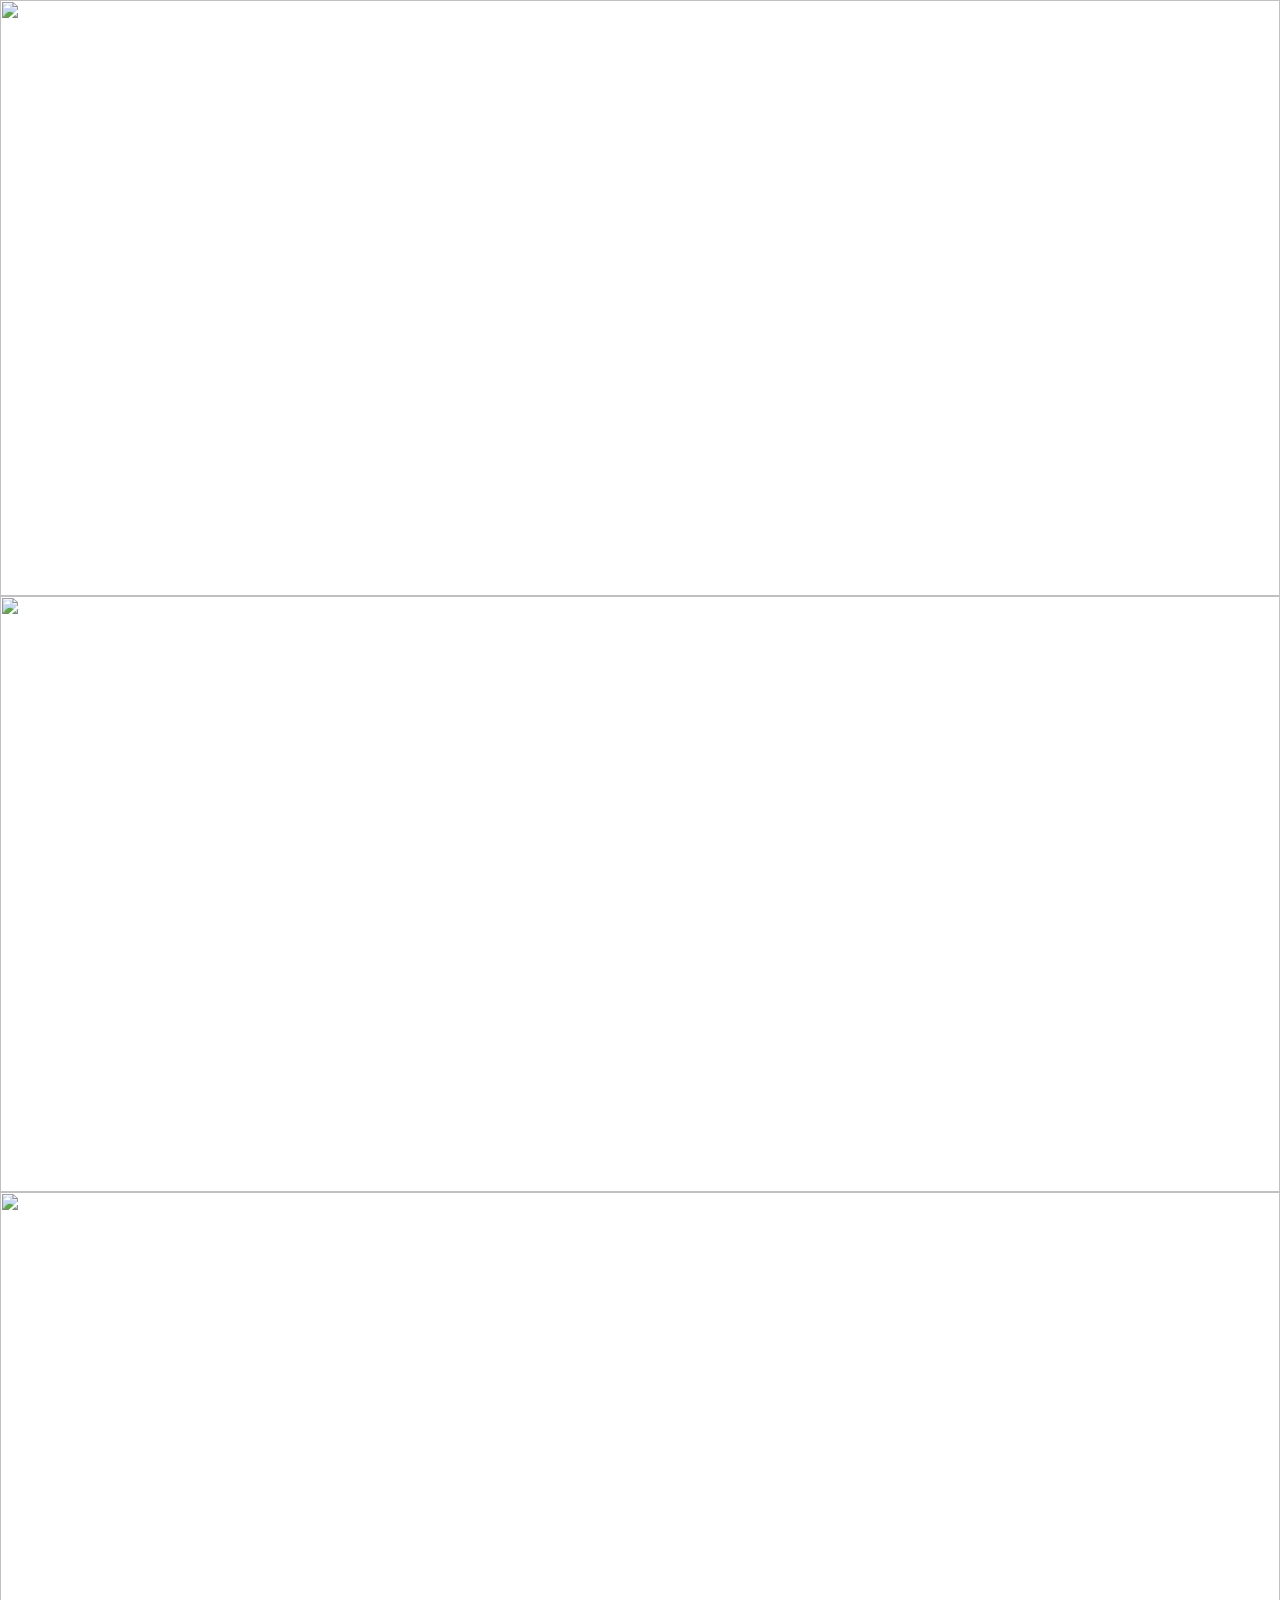
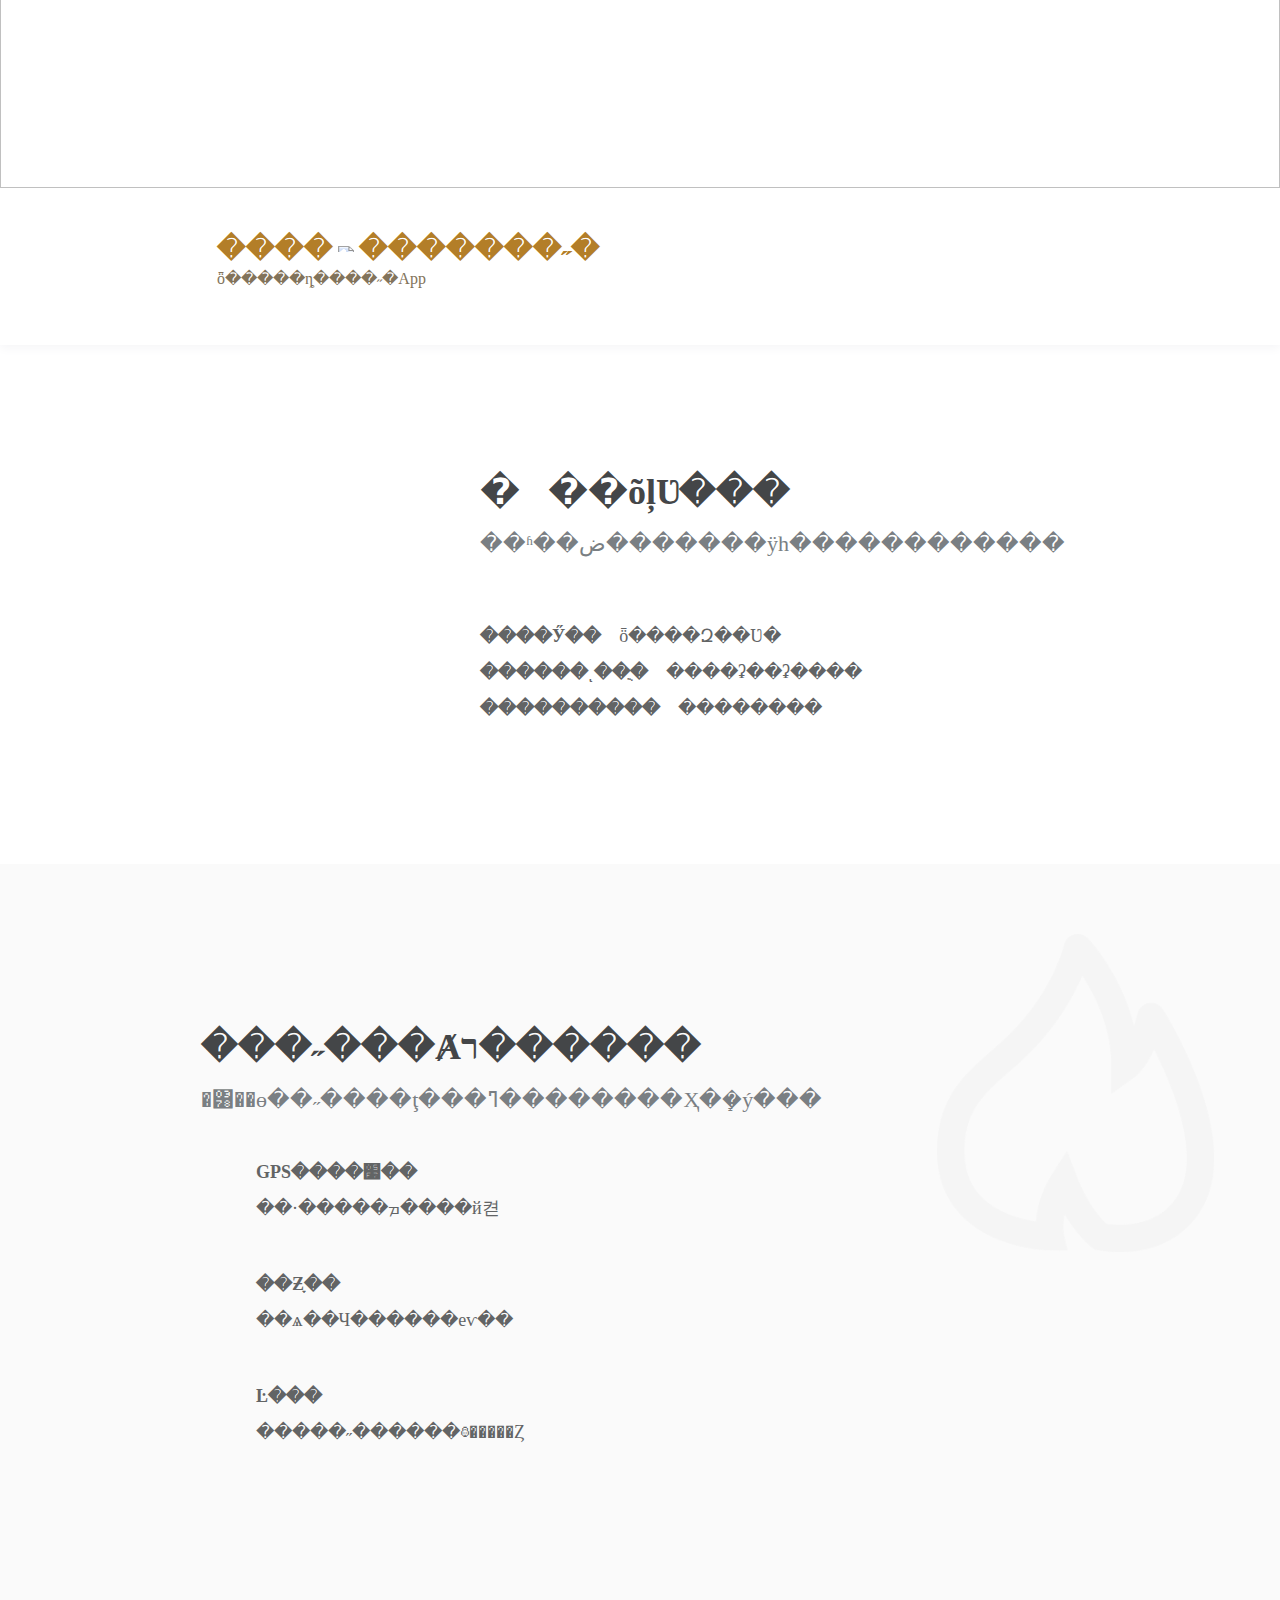
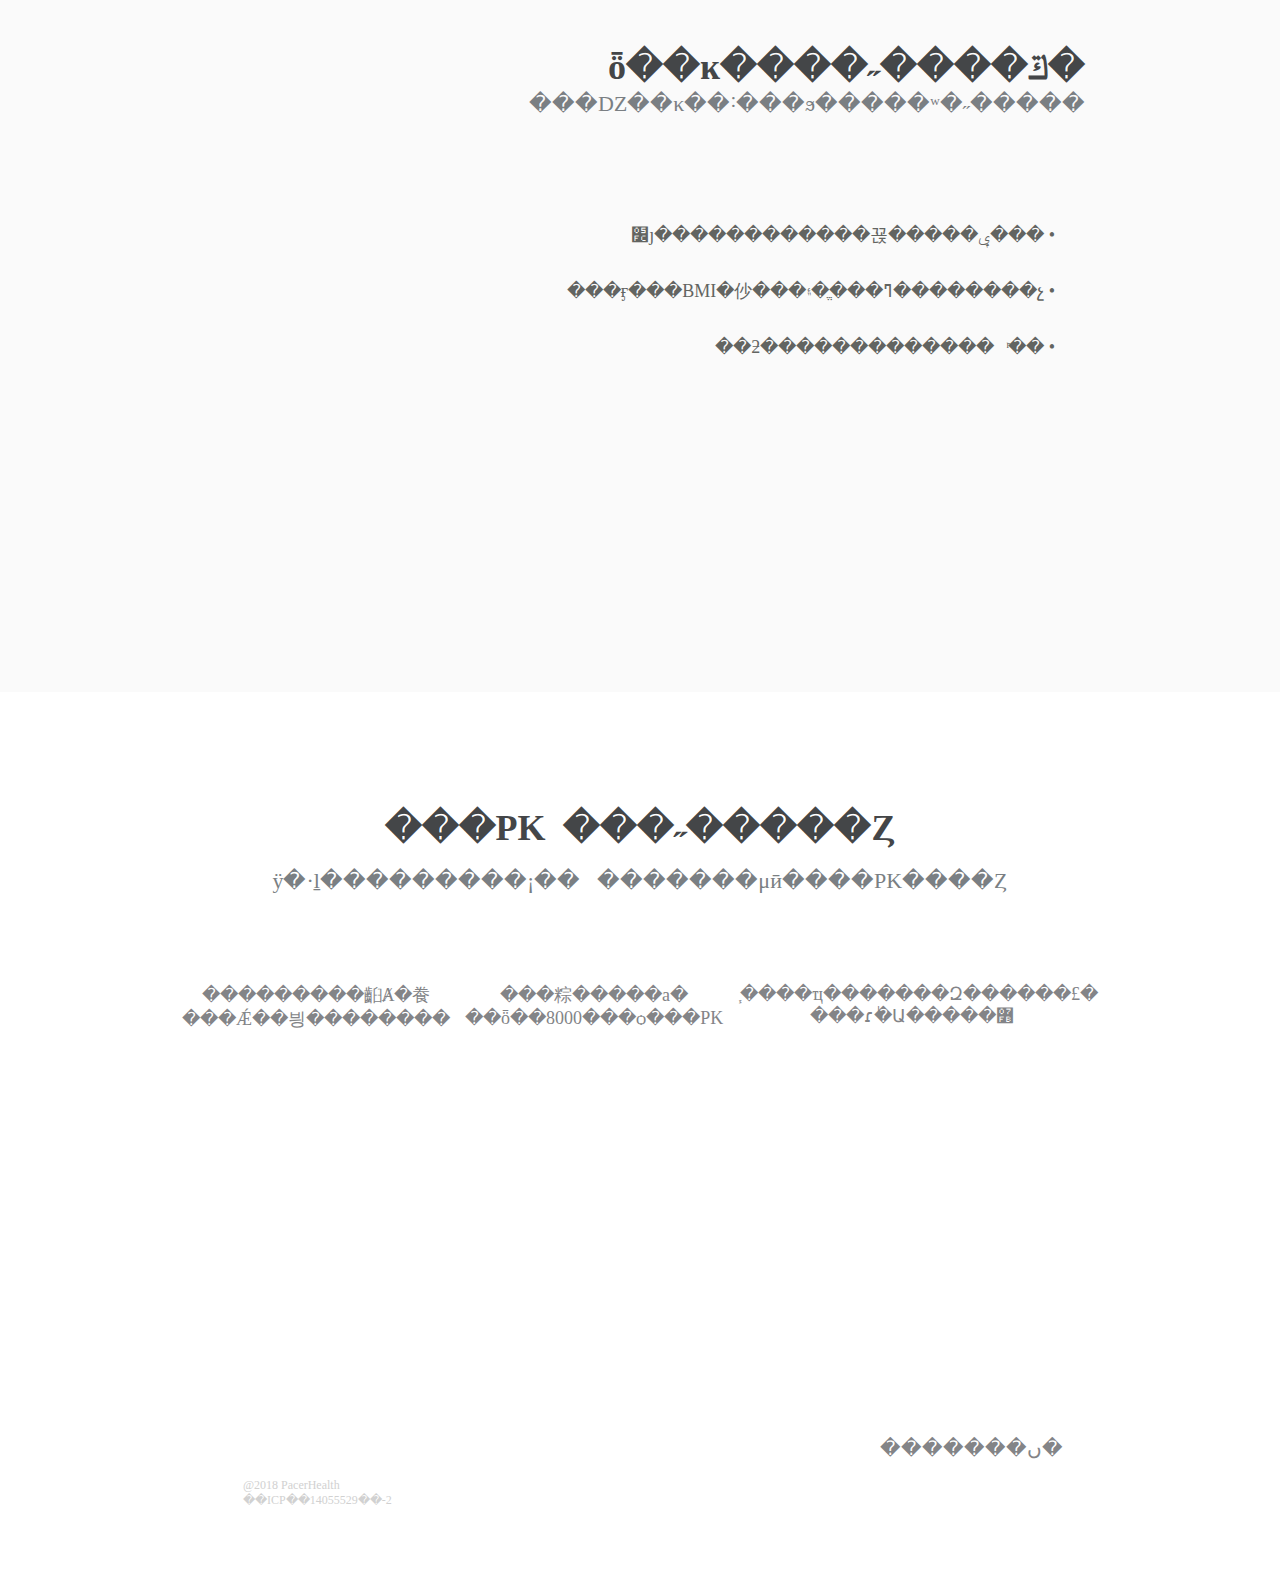
==== index.html @ 1f394ab5 "Add files via upload" ====
<!doctype html>
<html lang="en">

<head>
	<meta name="baidu-site-verification" content="jDyB5yWj0P" />
	<meta charset="UTF-8">
	<meta name="viewport" content="width=device-width, user-scalable=no, initial-scale=1.0, maximum-scale=1.0, minimum-scale=1.0">
	<meta http-equiv="X-UA-Compatible" content="ie=edge">
	<title>�������� | �������˶�</title>
	<meta name="description" content="������һ���ԼƲ�Ϊ���ĵ��˶�������App���ṩ��׼�Ʋ���GPS�˶���¼��������Ƶָ�����������ݷ����ȹ��ܣ�ͬʱΪ��ҵ���û��ṩԱ�����Ͻ��߷�����" />
  <meta name="keywords" content="����,�Ʋ���,����,����,����,iPhone,��׿,����,�˶�,��·,�ܲ�,����,��Ѫѹ,����,����,���Բ�,5����,����,��˾�Ž�,�Ŷӽ���,���߻,Ա���,ͽ����չ,���Ͻ���" />
	<link rel="stylesheet" href="//cdn1.dongdong17.com/source/swiper-4.0.2.min.css">
	<style>
		* {
			margin: 0;
			padding: 0;
			object-fit: cover;
		}

		body {
			min-width: 950px;
			font-family: PingFangSC-Regular;
		}

		a {
			text-decoration: none;
		}

		.nav1 {
			width: 100%;
			height: 100%;
			position: relative;
		}

		.im img {
			position: absolute;
			right: 15px;
			top: 3px;
			display: none;
			height: 37px;
		}

		.ie {
			position: absolute;
			padding-left: 36px;
		}

		.header {
			position: absolute;
			left: 0;
			right: 0;
			top: 30px;
			max-width: 950px;
			margin: 0 auto;
			display: flex;
			flex-direction: column;
			justify-content: space-between;
			z-index: 1000;
		}

		.daohang {
			display: flex;
			display: -webkit-box;
			display: -moz-box;
			display: -webkit-flex;
			display: -ms-flexbox;
			justify-content: flex-end;
		}

		.head {
			text-decoration: none;
			font-size: 18px;
			letter-spacing: 0;
			padding-top: 11px;
			padding-bottom: 9px;
		}

		.menu {
			background: #00000099;
		}

		.extend {
			position: fixed;
			z-index: 1001;
			font-size: 18px;
			letter-spacing: 0;
			text-align: center;
			display: none;
			bottom: 0;
			left: 0;
			right: 0;
			top: 0;
			height: 20000px;
			background-color: rgba(0, 0, 0, .5);

		}

		.extend a {
			color: #607b9a;
			margin-left: 0;
			display: block;
			padding: 0;
			font-size: 24px;
			margin-top: 30px;
		}

		.dan {
			/*position: absolute;*/
			height: 360px;
			background: #ffffff;
		}

		.head a {
			color: white;
			text-decoration: none
		}

		.head a:hover {
			cursor: pointer;
			color: whitesmoke;
			text-decoration: none
		}

		.extend p:hover {
			cursor: pointer;
			text-decoration: none
		}

		.extend a:hover {
			cursor: pointer;
			text-decoration: none;
			color: #000000;
		}

		.biaoyu {
			position: absolute;
			left: 50%;
			margin-left: -260px;
			top: 50%;
			margin-top: -95px;
			z-index: 1000;
		}

		.lingxian {
			position: absolute;
			z-index: 1000;
			left: 50%;
			margin-left: -80px;
			top: 376px;
			display: none;
		}

		.lingxian p {
			font-size: 16px;
			color: #ffffff;
		}

		.biaoyu img {
			height: 190px;
		}

		.huoli {
			position: absolute;
			z-index: 1000;
			top: 50%;
			margin-left: -206px;
			margin-top: -35px;
			left: 50%;
			display: none;
		}

		.swiper-container {

			width: 100%;
			height: 100%;
		}

		.swiper-wrapper img {

			width: 100%;
			height: 596px;
			;
		}

		.hh .swiper-slide {
			text-align: center;
			font-size: 18px;
			background: #fff no-repeat;
			display: -webkit-box;
			display: -ms-flexbox;
			display: -webkit-flex;
			display: flex;
			-webkit-box-pack: center;
			-ms-flex-pack: center;
			-webkit-justify-content: center;
			justify-content: center;
			-webkit-box-align: center;
			-ms-flex-align: center;
			-webkit-align-items: center;
			align-items: center;
		}

		.hh .mob {
			height: 440px;
			display: none;
		}




		.nav2 {
			display: flex;
			display: -webkit-box;
			display: -moz-box;
			display: -webkit-flex;
			display: -ms-flexbox;
			justify-content: space-between;
			max-width: 950px;
			margin: 0 auto;
			padding-top: 41px;
		}

		.mm {
			padding-left: 36px;
			padding-bottom: 56px;
		}

		.down {
			margin: 0 auto;
			display: none;
		}




		.nav3 {
			display: flex;
			justify-content: space-between;
			max-width: 950px;
			margin: 0 auto;
		}

		.ic {
			height: 504px;
			/*width: 379px;*/
			margin-bottom: -60px;
			padding-left: 32px;
			margin-top: 75px;
		}

		.rgt {
			padding-right: 50px;
			padding-top: 10px;
		}

		.rgt img {
			display: none;
		}

		.rgt h1 {
			font-size: 36px;
			padding-top: 114px;
			color: #444648;
			letter-spacing: 0;
			line-height: 47px;
			/*font-weight: bolder;*/
			margin-bottom: 15px;
		}

		.rgt h2 {
			margin-top: 5px;
			font-size: 22px;
			color: #7A7F83;
			letter-spacing: 0;
			margin-bottom: 61px;
			font-weight: 300;
		}

		.rgt p {
			font-size: 18px;
			color: #626465;
			letter-spacing: 0;
			line-height: 36px;
		}

		.rgt strong {
			font-size: 18px;
			color: #626465;
			letter-spacing: 0;
			line-height: 36px;
		}

		.rgt-z {
			display: flex;
			display: -webkit-box;
			display: -moz-box;
			display: -webkit-flex;
			display: -ms-flexbox;
			justify-content: flex-start;
		}

		.nav3-xiao {
			display: none;
		}

		.nav3-xiao h1 {
			padding-top: 40px;
			font-size: 26px;
			color: #444648;
			letter-spacing: 0;
			line-height: 54px;
			margin-bottom: 0;
		}

		.nav3-xiao p {
			font-size: 16px;
			color: #7A7F83;
			letter-spacing: 0;
			margin-bottom: 0;
			padding-bottom: 50px;
		}








		.nav4 {
			background: #FAFAFA;
			padding-bottom: 25px;
			overflow: hidden;
		}

		.zhicheng {
			height: 80px;
			width: 100%;
		}

		.gongneng .shequ {
			margin-left: 36px;
		}

		.gongneng .shequ h1 {
			font-size: 36px;
			color: #444648;
			letter-spacing: 0;
			line-height: 47px;
			margin-top: 80px;
			margin-bottom: 16px;
		}

		.gongneng .shequ p {
			font-size: 22px;
			color: #7A7F83;
			letter-spacing: 0;
			margin-bottom: 41px;
			font-weight: 300;
		}

		.gongneng {
			max-width: 950px;
			margin: 0 auto;

		}

		.huo {
			position: absolute;
			top: -90px;
			right: -100px;
		}

		.tt .swiper-container {
			width: 500px;
			height: 500px;
			margin-left: auto;
			margin-right: auto;
			padding-left: 50px;
			padding-top: 30px;
		}

		.tt img {
			height: 490px;
		}

		.zhanshi {
			display: flex;
			display: -webkit-box;
			display: -moz-box;
			display: -webkit-flex;
			display: -ms-flexbox;
			justify-content: space-between;
		}

		.yidong .renqun h1 {
			font-size: 26px;
			color: #444648;
			letter-spacing: 0;
			line-height: 54px;
			margin-bottom: 0;
			padding-top: 40px;
		}

		.yidong .renqun p {
			font-size: 16px;
			color: #7A7F83;
			letter-spacing: 0;
		}

		.yidong .renqun {
			text-align: center;
		}

		.nav4-s {
			display: flex;
			display: -webkit-box;
			display: -moz-box;
			display: -webkit-flex;
			display: -ms-flexbox;
			justify-content: space-between;
			margin-bottom: 60px;
			margin-left: 15px;
			margin-right: 15px;
			padding-left: 9px;
			background: #FFFFFF;
			border-radius: 8px;
			height: 106px;
		}

		.nav4-d p {
			font-size: 15px;
			color: #7A7F83;
		}

		.nav4-d {
			padding-left: 5px;
			margin-top: -15px;
		}

		.yidong {
			display: none;
			padding-bottom: 412px;
		}

		.nav3-foot {
			text-align: center;
			margin-bottom: 40px;
			line-height: 36px;
		}

		.foot-z {
			display: flex;
			justify-content: center;
		}

		.foot-z p {
			padding-left: 8px;
			font-size: 16px;
			color: #626465;
		}

		.paibu {
			display: flex;
			margin-left: 71px;
			margin-bottom: 40px;
		}

		.youdian .paibu p {
			/*color: #41464A;*/
			color: #626465;
			letter-spacing: 0;
			line-height: 36px;
			padding-left: 20px;
			margin-bottom: 0;
		}

		.nav4 .quanmian {
			float: right;
			margin-top: 80px;
			padding-right: 30px;
			text-align: right;
		}

		.quanmian h1 {
			font-size: 36px;
			color: #444648;
			letter-spacing: 0;
			line-height: 47px;
			/*font-weight:bolder ;*/
		}

		.quanmian p {
			font-size: 22px;
			color: #7A7F83;
			letter-spacing: 0;
			font-weight: 300;
		}





		.nav5 {
			background: #FAFAFA;
		}

		.nav5-s {
			background: #FAFAFA;
			height: 761px;
			position: relative;
			margin-top: -310px;
		}

		.nav5-f {
			width: 100%;
			/*position: absolute;*/
			margin-top: 200px;

		}

		.shuju {
			display: block;
			text-align: center;
		}

		.shuju h3 {
			font-size: 26px;
			color: #444648;
			letter-spacing: 0;
			line-height: 54px;
			margin-bottom: 0;
		}

		.shuju p {
			font-size: 16px;
			color: #7A7F83;
			letter-spacing: 0;
			padding-bottom: 25px;
		}

		.baiban {
			height: 573px;
			background: #ffffff;
			margin-left: 14px;
			margin-right: 14px;
			box-shadow: 0 2px 13px 0 rgba(131, 153, 180, 0.18);
			border-radius: 8px;
			position: relative;
		}

		.youshi {
			text-align: center;
		}

		.baiban .youshi p {
			max-width: 240px;
			margin: 0 auto;
			padding-bottom: 15px;
			padding-top: 10px;
			font-size: 16px;
			color: #626461;
		}

		.nav5-s {
			display: none;
		}



		.bbg {
			max-width: 950px;
			margin: 0 auto;
			padding-bottom: 70px;
		}

		.bbg_main {
			/*position: relative;*/
		}

		.byl {
			position: absolute;
			left: -380px;
			top: -230px;
		}

		.bbg_main p {
			/*float: right;*/
			font-size: 24px;
			line-height: 40px;
		}

		.zi {
			display: flex;
			display: -webkit-box;
			display: -moz-box;
			display: -webkit-flex;
			display: -ms-flexbox;
			flex-direction: column;
			align-items: flex-end;
		}

		.zi li {
			line-height: 36px;
			color: #626461;
			font-size: 18px;
			padding-right: 60px;
			padding-bottom: 20px;
			text-align: right;
			list-style-type: none;
		}

		.syl {
			position: absolute;
			right: -100px;
			bottom: -530px;
		}

		.sy2 {
			position: absolute;
			right: 50px;
			bottom: -483px;
		}

		.align-left {
			margin-top: -35px;
			position: absolute;
			z-index: 1;
		}

		.slide-in {
			opacity: 0;
			transition: all .5s;
		}

		.align-left.slide-in {
			transform: translateX(-30%) scale(0.95);
			-webkit-transform: translateX(-30%) scale(0.95);
			-moz-transform: translateX(-30%) scale(0.95);
			-ms-transform: translateX(-30%) scale(0.95);
			-o-transform: translateX(-30%) scale(0.95);
		}

		.align-right.slide-in {
			transform: translateX(30%) scale(0.95);
			-webkit-transform: translateX(30%) scale(0.95);
			-moz-transform: translateX(30%) scale(0.95);
			-ms-transform: translateX(30%) scale(0.95);
			-o-transform: translateX(30%) scale(0.95);
		}

		.slide-in.active {
			opacity: 1;
			transform: translateX(0%) scale(1);
			-webkit-transform: translateX(0%) scale(1);
			-moz-transform: translateX(0%) scale(1);
			-ms-transform: translateX(0%) scale(1);
			-o-transform: translateX(0%) scale(1);
		}

		.dabang {
			max-width: 950px;
			margin: 0 auto;
		}

		.dabang .biaoti {
			text-align: center;
		}

		.biaoti h1 {
			font-size: 36px;
			color: #444648;
			letter-spacing: 0;
			line-height: 80px;
			margin-top: -24px;
			margin-bottom: -24px;
			padding-top: 120px;
			padding-bottom: 8px;
		}

		.biaoti p {
			font-size: 22px;
			color: #7A7F83;
			;
			letter-spacing: 0;
			margin-top: 16px;
			padding-bottom: 46px;
			font-weight: 300;
		}

		.dabang .xiangmu {
			display: flex;
			display: -webkit-box;
			display: -moz-box;
			display: -webkit-flex;
			display: -ms-flexbox;
			justify-content: space-between;
		}

		.xiangmu p {
			text-align: center;
			padding-bottom: 103px;
			font-size: 18px;
			letter-spacing: 0;
			color: #838487;
			padding-top: 25px;
		}

		.move {
			text-align: center;
		}

		.move h1 {
			font-size: 26px;
			color: #444648;
			letter-spacing: 0;
			line-height: 54px;
			margin-bottom: -16px;
			padding-top: 155px;
		}

		.move p {
			font-size: 16px;
			color: #7A7F83;
			letter-spacing: 0;
			padding-top: 15px;
		}

		.move-xg {
			text-align: center;
		}

		.move-xg p {
			margin-top: -16px;
			margin-bottom: 20px;
			font-size: 15px;
			color: #7A7F83;
			letter-spacing: 0;
			padding-top: 15px;
		}

		.dabang-mv {
			display: none;
		}





		.nav6 {
			background-image: url('//cdn1.dongdong17.com/home/181031/assets/foot3.png');
			background-size: 100% 100%;
		}

		.footer1 {
			max-width: 950px;
			margin: 0 auto;
			padding-top: 40px;
		}

		.footer1 h1 {
			/*font-family: PingFangSC-Medium;*/
			font-size: 48px;
			color: #ffffff;
			letter-spacing: 0;
			margin-bottom: 35px;
			padding-left: 75px;
			margin-top: 25px;
		}

		.footer2 p {
			font-size: 20px;
			color: #ffffff;
			line-height: 28px;
			padding-right: 75px;
			padding-top: 2px;
			margin-bottom: 0;
		}

		.footer2 {
			padding-top: 12px;
		}

		.ft p {
			padding-top: 16px;
			padding-left: 9px;
			font-size: 12px;
			color: #D1D1D1;

		}

		.cp {
			display: none;
		}

		.footer2 {
			flex-direction: column;
			display: flex;
			justify-content: flex-end;
			padding-top: 10px;
		}

		.footer3 {
			max-width: 950px;
			margin: 0 auto;
			display: flex;
			justify-content: flex-end;
			padding-right: 70px;
		}

		.footer3 p {
			font-size: 20px;
			line-height: 28px;
			color: #838487;
			margin-bottom: 0;
		}

		.footer4 {
			max-width: 960px;
			margin: 0 auto;
			display: flex;
			padding-bottom: 40px;
			display: -webkit-box;
			display: -moz-box;
			display: -webkit-flex;
			display: -ms-flexbox;
			justify-content: space-between;
		}

		.footer-s h1 {
			font-size: 30px;
			color: #ffffff;
			letter-spacing: 1px;
			line-height: 80px;
			text-align: center;
			font-weight: bold;
			padding-top: 52px;
		}

		.ss {
			text-align: center;
		}

		.footer-s p {
			text-align: center;
			font-size: 14px;
			color: #ffffff;
			font-weight: bold;
			/*padding-top: 116px;*/
			/*padding-bottom: 17px;*/
		}

		.lianluo {
			display: flex;
			display: -webkit-box;
			display: -moz-box;
			display: -webkit-flex;
			display: -ms-flexbox;
			justify-content: center;
			padding-bottom: 42.37px;
		}

		.footer-s {
			display: none;
		}

		@media only screen and (max-width: 1000px) {
			.header {
				padding-right: 36px;
			}

			body {
				min-width: 950px;
			}

			.ie {
				position: absolute;
				top: 0;
				left: 10px;
			}



		}

		@media only screen and (max-width: 750px) {
			body {
				min-width: initial;
			}

			.im img {
				display: block;
			}

			.head {
				display: none;
			}

			.huoli {
				display: block;
			}

			.lingxian {
				display: block;
			}

			.daohang {
				display: flex;
				display: -webkit-box;
				display: -moz-box;
				display: -webkit-flex;
				display: -ms-flexbox;
				flex-direction: column;
			}

			.ie {
				padding-left: 10px;
			}

			.nav2 {
				padding-top: 28px;
				padding-bottom: 28px;
			}

			.nav2 .mm {
				display: none;
			}

			.nn {
				display: none;
			}

			.nav2 .down {
				display: block;
			}

			.ic {
				display: none;
			}

			.nav3-xiao {
				display: block;
			}

			.nav3 .nav3-xiao img {
				display: block;
				margin-bottom: -35px;
			}

			.nav3-s {
				margin: 0 auto;
			}

			.nav3-xiao {
				display: flex;
				display: -webkit-box;
				display: -moz-box;
				display: -webkit-flex;
				display: -ms-flexbox;
				flex-direction: column;
				align-items: center;
				justify-content: center;
				width: 100%;
			}

			.rgt {
				display: none;
			}


			.cp {
				display: block;
			}

			.biaoyu {
				display: none;
			}

			.bbg {
				display: none;
			}

			.nav5-s {
				display: block;
			}

			.gongneng {
				display: none;
			}

			.nav4 {
				max-width: 750px;
				margin-bottom: -240px;
			}

			.huo {
				display: none;
			}

			.yidong {
				display: block;
			}

			.nav4 .quanmian {
				display: none;
			}

			.dabang .biaoti {
				display: none;
			}

			.dabang .xiangmu {
				display: none;
			}

			.dabang-mv {
				display: block;
			}

			.footer1 {
				display: none;
			}

			.footer4 {
				display: none;
			}

			.footer3 {
				display: none;
			}

			.footer-s {
				display: block;
			}

			.nav6 {
				background-image: url('//cdn1.dongdong17.com/home/181031/assets/foot-bg.png');
				background-size: 100% 100%;
			}

			.hh .mob {
				display: block;
			}

			.swiper-container {
				height: 440px;
			}

			.hh .none {
				display: none;
			}

		}
	</style>


</head>

<div class="nav1">
	<div class="header">
		<div class="ie">
			<img src="//cdn1.dongdong17.com/home/181031/assets/dong.png" style="height: 44px;" alt="">
		</div>
		<div class="daohang" style="padding-right: 36px">
			<div class="head" style=" padding-left: 60px;"><a href="http://www.dongdong.ba/about.html">������Ѷ</a></div>
			<div class="head" style=" padding-left: 60px;"><a href="http://www.mandian.com/outdoors#/">�ủ��</a></div>
			<div class="head" style=" padding-left: 60px; padding-right: 32px"><a href="http://www.dongdong51.com/teams">��ҵ��</a></div>
			<div class="im">
				<img src="//cdn1.dongdong17.com/home/181031/assets/log.png" alt="">
			</div>
		</div>
	</div>
	<div class="menu">
		<div class="extend">
			<div class="dan">
				<div style="position: absolute; top: 38px; right:25px"><img src="[data-uri]"
					 alt="" style="height:17px"></div>
				<div style="padding-top: 70px"><a href="information.html">������Ѷ</a></div>
				<div><a href="http://www.mandian.com/outdoors#/">�ủ��</a></div>
				<div><a href="http://www.dongdong51.com/teams">��ҵ��</a></div>
				<!--<div><a href="">����</a></div>-->
				<!--<div><a href="">��¼</a></div>-->
			</div>
		</div>
	</div>

	<div class="biaoyu">
		<img src="//cdn1.dongdong17.com/home/181031/assets/d0.png" alt="">
	</div>
	<div class="huoli">
		<img style="height: 129px;" src="//cdn1.dongdong17.com/home/181031/assets/d0.png" alt="">
	</div>
	<div class="lingxian">
		<p>ȫ�����ȵ����˶�APP</p>
	</div>
	<div class="hh">
		<div class="swiper-container">
			<div class="swiper-wrapper">
				<div class="swiper-slide">
					<img class="none" src="//cdn1.dongdong17.com/home/181031/assets/zh.jpg">
					<img class="mob" src="//cdn1.dongdong17.com/home/181031/assets/head-1.png">
				</div>
				<div class="swiper-slide">
					<img class="none" src="//cdn1.dongdong17.com/home/181031/assets/s2.JPG">
					<img class="mob" src="//cdn1.dongdong17.com/home/181031/assets/head-4.png">
				</div>
				<div class="swiper-slide">
					<img class="none" src="//cdn1.dongdong17.com/home/181031/assets/s3.JPG">
					<img class="mob" src="//cdn1.dongdong17.com/home/181031/assets/a1.JPG">
				</div>
			</div>
		</div>
	</div>
</div>



<div style="box-shadow: 0 3px 10px 0 #F5F5F7">
	<div class="nav2">
		<div class="mm">
			<div style="display: flex">
				<div>
					<img src="//cdn1.dongdong17.com/home/181031/assets/dd.png" alt="" style="height: 60px; padding-right: 16px;">
				</div>
				<div style="height: 60px">
					<p style="margin-top: 0; margin-bottom:0; font-size: 28px; color: #B37E28;line-height: 40px;font-weight: bold; display: flex; align-items: center;">����<img
						 src="//cdn1.dongdong17.com/home/181031/assets/dian.png" style="height: 6px; padding: 0 5px;" />�������˶�</p>
					<p style="font-size: 16px;color: #82735A">ȫ�����ȵ����˶�App</p>
				</div>
			</div>
		</div>
		<div class="nn">
			<a href="https://android.myapp.com/myapp/detail.htm?apkName=com.mandian.android.dongdong&ADTAG=mobile">
				<img src="//cdn1.dongdong17.com/home/181031/assets/get_on_android.png" alt="" style="height: 60px; padding-right: 16px;">
			</a>
			<a href="https://itunes.apple.com/cn/app/%E5%8A%A8%E5%8A%A8-%E8%BF%90%E5%8A%A8%E8%AE%A1%E6%AD%A5%E5%99%A8%E5%92%8C%E8%B7%91%E6%AD%A5%E5%81%A5%E8%BA%AB%E5%87%8F%E8%82%A5%E6%95%99%E7%BB%83/id525701980?mt=8">
				<img src="//cdn1.dongdong17.com/home/181031/assets/appstore.png" alt="" style="height: 60px; padding-right: 36px;">
			</a>
		</div>
		<div class="down">
			<a href="https://android.myapp.com/myapp/detail.htm?apkName=com.mandian.android.dongdong&ADTAG=mobile">
				<img src="//cdn1.dongdong17.com/home/181031/assets/get_on_android.png" alt="" style="height: 46px;">
			</a>
			<a href="https://itunes.apple.com/cn/app/%E5%8A%A8%E5%8A%A8-%E8%BF%90%E5%8A%A8%E8%AE%A1%E6%AD%A5%E5%99%A8%E5%92%8C%E8%B7%91%E6%AD%A5%E5%81%A5%E8%BA%AB%E5%87%8F%E8%82%A5%E6%95%99%E7%BB%83/id525701980?mt=8">
				<img src="//cdn1.dongdong17.com/home/181031/assets/appstore.png" alt="" style="height: 46px; padding-left: 11px;">
			</a>
		</div>
	</div>
</div>



<div class="nav3">
	<img src="//cdn1.dongdong17.com/home/181031/assets/nav3-b.png" alt="" class="ic">
	<div class="rgt">
		<h1>�򵥺��õļƲ���</h1>
		<h2>��ʱ��ض�������ÿһ������������</h2>
		<div class="rgt-z">
			<p style="font-weight: 600">����Ӳ��</p>
			<p style=" padding-left: 18px;">ȫ����Զ��Ʋ�</p>
		</div>
		<div class="rgt-z">
			<p style="font-weight: 600">������ͺ��ֻ� </p>
			<p style=" padding-left: 18px;">����ʡ��ʡ����</p>
		</div>
		<div class="rgt-z">
			<p style="font-weight: 600">���������� </p>
			<p style=" padding-left: 18px;">��������</p>
		</div>
	</div>
	<div class="nav3-xiao">
		<h1>�򵥺��õļƲ���</h1>
		<p style="font-weight: 300">��ʱ��ض�������ÿһ������������</p>
		<img src="//cdn1.dongdong17.com/home/181031/assets/nav3-b.png" alt="" style="height: 310px; margin-bottom: -35px;">
	</div>
</div>



<div class="nav4">
	<div class="zhicheng"></div>
	<div class="gongneng" style="position: relative">
		<div class="shequ">
			<h1>���˶���Ⱥר������</h1>
			<p>�͸��ɵ��˶����ţ���ߣ��������Ҳ�ܻ�ý���</p>
		</div>
		<div class="huo"><img src="[data-uri]"
			 alt="" style="height: 319px"></div>
		<div class="zhanshi">
			<div class="youdian">
				<div class="paibu">
					<img style="height: 44px;" src="//cdn1.dongdong17.com/home/181031/assets/nav4-1.png" alt="">
					<p class="side1" style="font-size: 18px">
						<strong>GPS����׷��</strong>
						<br>��·�����ܡ����й켣
					</p>
				</div>
				<div class="paibu">
					<img style="height: 44px;" src="//cdn1.dongdong17.com/home/181031/assets/nav4-2.png" alt="">
					<p class="side2" style="font-size: 18px">
						<strong>��Ƶָ��</strong>
						<br>��ѧ��Ч������еѵ��
					</p>
				</div>
				<div class="paibu">
					<img style="height: 44px;" src="//cdn1.dongdong17.com/home/181031/assets/nav4-3.png" alt="">
					<p class="side3" style="font-size: 18px">
						<strong>Ŀ���</strong>
						<br>�����˶������߷�����Ȥ
					</p>
				</div>
			</div>
			<div class="tt" style="margin-top: -120px;">
				<div class="swiper-container">
					<div class="swiper-wrapper">
						<div class="swiper-slide" style="background-size: 110%; background-image: url('//cdn1.dongdong17.com/home/181031/assets/nav4-g1.png');"></div>
						<div class="swiper-slide" style="background-size: 100%; background-image: url('//cdn1.dongdong17.com/home/181031/assets/nav4-g2.png');"></div>
						<div class="swiper-slide" style="background-size: 100%; background-image: url('//cdn1.dongdong17.com/home/181031/assets/nav4-g3.png');"></div>
					</div>
					<div class="swiper-pagination swiper-pagination-white"></div>
				</div>
			</div>
		</div>
		<div class="quanmian">
			<h1>ȫ��ĸ����˶����ݿ�</h1>
			<p>���Ǳ��κ��˸���ϧ�����ʷ�˶�����</p>
		</div>
	</div>
	<div class="yidong" style="position: relative">
		<div class="nav3-foot">
			<div class="foot-z">
				<p style="height: 36px; font-weight: 600">����Ӳ��</p>
				<p>ȫ����Զ��Ʋ�</p>
			</div>
			<div class="foot-z">
				<p style="height: 36px; font-weight: 600">������ͺ��ֻ� </p>
				<p>����ʡ��ʡ����</p>
			</div>
			<div class="foot-z">
				<p style="height: 36px; font-weight: 600">���������� </p>
				<p>��������</p>
			</div>
		</div>
		<div class="renqun">
			<h1>���˶���Ⱥר������</h1>
			<p style="padding-bottom: 50px; font-weight: 300; width: 230px;margin: 0 auto">�͸��ɵ��˶����ţ���ߣ��������Ҳ�ܻ�ý���</p>
		</div>
		<div style="position: absolute;z-index: 1;left: 0;right: 0;">
			<div class="nav4-s">
				<div class="nav4-d">
					<img src="//cdn1.dongdong17.com/home/181031/assets/nav4-1.png" alt="" style="height: 36px; margin-bottom: 10px;">
					<p style="font-size: 17px;color: #444648">GPS����׷��</p>
					<p>��·�����ܡ����й켣</p>
				</div>
				<div>
					<img src="//cdn1.dongdong17.com/home/181031/assets/nav4s-1.png" alt="" style="height: 136px; margin-top: -42px;">
				</div>
			</div>
			<div class="nav4-s">
				<div class="nav4-d">
					<img src="//cdn1.dongdong17.com/home/181031/assets/nav4-2.png" alt="" style="height: 36px; margin-bottom: 10px;">
					<p style="font-size: 17px;color: #444648">��Ƶָ��</p>
					<p>��ѧ��Ч������еѵ��</p>
				</div>
				<div>
					<img src="//cdn1.dongdong17.com/home/181031/assets/nav4s-2.png" alt="" style="height: 136px; margin-top: -42px;">
				</div>
			</div>
			<div class="nav4-s">
				<div class="nav4-d">
					<img src="//cdn1.dongdong17.com/home/181031/assets/nav4-3.png" alt="" style="height: 36px; margin-bottom: 10px;">
					<p style="font-size: 17px;color: #444648">Ŀ���</p>
					<p>�����˶������߷�����Ȥ</p>
				</div>
				<div style="padding-top: 10px;">
					<img src="//cdn1.dongdong17.com/home/181031/assets/nav4s-3.png" alt="" style="height: 136px; margin-top: -50px; margin-left: -25px;">
				</div>
			</div>
		</div>

	</div>
</div>




<div class="nav5">
	<div class="bbg">
		<div class="cloud_container" style="position: relative;">
			<div class="byl">
				<img src="//cdn1.dongdong17.com/home/181031/assets/zx.png" alt="" style="height: 650px;">
			</div>
			<div class="syl">
				<img src="//cdn1.dongdong17.com/home/181031/assets/zv.png" alt="" style="height: 294px;">
			</div>
			<div class="sy2">
				<img src="//cdn1.dongdong17.com/home/181031/assets/time.png" alt="" style="height: 12px;">
			</div>
		</div>
		<div class="bbg_main">
			<div>
				<img class="slide-in align-left" src="//cdn1.dongdong17.com/home/181031/assets/dongdong_export.png" alt="" style="height: 531px;">
			</div>
			<div style="height: 480px; background-repeat: no-repeat; background-position: 100%; position: relative; background-size: 90% 100%; background-image: url('//cdn1.dongdong17.com/home/181031/assets/biaoge.png')">
				<div class="zi">
					<ul>
						<li style="padding-top: 75px">׼ȷ������������꾡�����ݷ��� &bull;</li>
						<li>���ӻ���BMI�仯���ߣ���ֱ�۽��������չ &bull;</li>
						<li>��ƻ��������������ͬ�� &bull;</li>
					</ul>
				</div>
			</div>
		</div>
	</div>
	<div class="nav5-s">
		<div class="nav5-f" style="height: 761px; background-size: 100% 100%; background-image: url('//cdn1.dongdong17.com/home/181031/assets/nav5-bg.png')">
			<div class="zhanwei" style="height: 150px;width: 100%;"></div>
			<div class="shuju">
				<h3>ȫ��ĸ����˶����ݿ�</h3>
				<p style="font-weight: 300">���Ǳ��κ��˸���ϧ�����ʷ<br>�˶�����</p>
			</div>
			<div class="baiban">
				<div class="youshi">
					<img src="//cdn1.dongdong17.com/home/181031/assets/yueliang.png" alt="" style="height: 36px; margin-top: 36px;">
					<p>׼ȷ������������꾡�����ݷ���</p>
					<img src="//cdn1.dongdong17.com/home/181031/assets/fenjie.png" alt="" style="height: 1px;">
				</div>
				<div class="youshi">
					<img src="//cdn1.dongdong17.com/home/181031/assets/shan.png" alt="" style="height: 36px; margin-top: 25px;">
					<p>���ӻ���BMI�仯���� ��ֱ�۽��������չ</p>
					<img src="//cdn1.dongdong17.com/home/181031/assets/fenjie.png" alt="" style="height: 1px;">
				</div>
				<div class="youshi">
					<img src="//cdn1.dongdong17.com/home/181031/assets/xin.png" alt="" style="height: 35px; margin-top: 25px;">
					<p>��ƻ��������������ͬ��</p>
				</div>
				<img src="//cdn1.dongdong17.com/home/181031/assets/boxian.png" alt="" style="width: 100%; position: absolute; bottom: 0px;">
			</div>
		</div>
	</div>

</div>




<div class="dabang">
	<div class="biaoti">
		<h1>���PK&ensp;���˶�����Ȥ</h1>
		<p style="font-weight: 300">ÿ�·ḻ���������¡���������μӣ����PK����Ȥ</p>
	</div>
	<div class="xiangmu">
		<div style="padding-left: 17px;">
			<img src="//cdn1.dongdong17.com/home/181031/assets/f1.png" alt="" style="height: 270px;">
			<p>���������齨Ⱥ�飬<br>���Ǽ��븽��������</p>
		</div>
		<div style="padding-left: 8px;">
			<img src="//cdn1.dongdong17.com/home/181031/assets/f2.png" alt="" style="height: 270px;">
			<p>���粽�����а�<br>��ȫ��8000���ѻ���PK</p>
		</div>
		<div style="padding-right: 17px; padding-left: 10px;">
			<img src="//cdn1.dongdong17.com/home/181031/assets/f3.png" alt="" style="height: 270px;">
			<p>֧����ҵ�������Զ������£�<br>���ɾٰ�Ա�����߻</p>
		</div>
	</div>
	<div class="dabang-mv">
		<div class="move">
			<h1>���PK&ensp;���˶�����Ȥ</h1>
			<p style="font-weight: 300; width: 230px; margin: 0 auto">ÿ�·ḻ���������¡���������μӣ����PK����Ȥ</p>
		</div>
		<div class="move-xg">
			<div>
				<img src="//cdn1.dongdong17.com/home/181031/assets/f1.png" alt="" style="height: 270px; padding: 28px 28px;">
				<p>���������齨Ⱥ�飬<br>���Ǽ��븽��������</p>
			</div>
			<div>
				<img src="//cdn1.dongdong17.com/home/181031/assets/f2.png" alt="" style="height: 270px; padding: 19px 32px;">
				<p>���粽�����а�<br>��ȫ��8000���ѻ���PK</p>
			</div>
			<div>
				<img src="//cdn1.dongdong17.com/home/181031/assets/f3.png" alt="" style="height: 270px; padding: 20px 19px;">
				<p>֧����ҵ�������Զ������£�<br>���ɾٰ�Ա�����߻</p>
			</div>
		</div>
	</div>
</div>

<div class="nav6">
	<div class="nav6-son">
		<div class="footer1">
			<h1>��ʱ��� �������˶�</h1>
			<a href="https://android.myapp.com/myapp/detail.htm?apkName=com.mandian.android.dongdong&ADTAG=mobile">
				<img src="//cdn1.dongdong17.com/home/181031/assets/get_on_android.png" alt="" style="padding-left: 75px; height: 48px;">
			</a>
			<a href="https://itunes.apple.com/cn/app/%E5%8A%A8%E5%8A%A8-%E8%BF%90%E5%8A%A8%E8%AE%A1%E6%AD%A5%E5%99%A8%E5%92%8C%E8%B7%91%E6%AD%A5%E5%81%A5%E8%BA%AB%E5%87%8F%E8%82%A5%E6%95%99%E7%BB%83/id525701980?mt=8">
				<img src="//cdn1.dongdong17.com/home/181031/assets/appst.png" alt="" style="padding-left: 12px; height: 48px;">
			</a>
		</div>
		<div class="footer3">
			<p style="padding-top: 126px; padding-right: 5px">�������ں�</p>
			<img src="//cdn1.dongdong17.com/home/181031/assets/erweima.png" alt="" style="height: 150px; padding-left: 12px;">
		</div>

		<div class="footer4">
			<div class="ft" style="display: flex; padding-bottom: 10px">
				<img src="//cdn1.dongdong17.com/home/181031/assets/foot-dong.png" alt="" style="height: 64px; padding-left: 74px;">
				<p>@2018 PacerHealth<br>��ICP��14055529��-2</p>
			</div>
			<div class="footer2">
				<p>���������BD@mypacer.com</p>
				<p>��������sales@dongdong17.com</p>
			</div>
		</div>
		<div class="footer-s">
			<h1>��ʱ��� �������˶�</h1>

			<div class="ss">
				<a href="https://itunes.apple.com/cn/app/%E5%8A%A8%E5%8A%A8-%E8%BF%90%E5%8A%A8%E8%AE%A1%E6%AD%A5%E5%99%A8%E5%92%8C%E8%B7%91%E6%AD%A5%E5%81%A5%E8%BA%AB%E5%87%8F%E8%82%A5%E6%95%99%E7%BB%83/id525701980?mt=8">
					<img src="//cdn1.dongdong17.com/home/181031/assets/appst.png" alt="" style="height: 40px;">
				</a>
				<a href="https://android.myapp.com/myapp/detail.htm?apkName=com.mandian.android.dongdong&ADTAG=mobile">
					<img src="//cdn1.dongdong17.com/home/181031/assets/get_on_android.png" alt="" style="height: 40px; padding-left: 6px;">
				</a>
			</div>

			<div style="text-align: center;padding-top: 70px">
				 <img src="//cdn1.dongdong17.com/home/181031/assets/erweima.png" alt="" style="height: 161px;">
			</div>
			<div>
				<p style="font-size: 17px; padding-top: 35px; font-weight: 400;letter-spacing: 1px">���������BD@mypacer.com</p>
				<p style="font-size: 17px; padding-bottom: 47px; font-weight: 400;letter-spacing: 1px">��������sales@dongdong17.com</p>
			</div>

			<div style="display: flex;justify-content: center;padding-bottom: 66px">
				 <img src="//cdn1.dongdong17.com/home/181031/assets/foot-dong.png" alt="" style="height: 64px;">
				<p style="padding-top: 15px; font-weight: 300; font-size: 12px; text-align:left; color: #D1D1D1">@2018 PacerHealth<br>��ICP��14055529��-2</p>
			</div>


		</div>
	</div>
</div>


<script src="//cdn1.dongdong17.com/source/jquery.min-3.2.1.js"></script>
<script src="//cdn1.dongdong17.com/source/swiper-4.0.2.min.js"></script>
<script>
	$(function () {
		$(".im img").click(function () {
			$(".extend").slideToggle(100)
		});
		$(".extend img").on("click", function () {
			$(".extend").hide()
		});

	});
	//
	var swiper = new Swiper('.hh .swiper-container', {
		centeredSlides: true,
		loop: true,
		autoplay: {
			delay: 2000,
			//            disableOnInteraction: false,
			autoplayDisableOnInteraction: false,
		},
	});
	if (window.NodeList && !NodeList.prototype.forEach) {
		NodeList.prototype.forEach = function (callback, thisArg) {
			thisArg = thisArg || window;
			for (let i = 0; i < this.length; i++) {
				callback.call(thisArg, this[i], i, this);
			}
		};
	}
	var sliderImages = document.querySelectorAll('.slide-in');
	console.log(sliderImages)
	function checkSlide(e) {
		sliderImages.forEach(function (sliderimage) {
			// ������ͼƬ��ʾ��һ��
			var slideAt = window.innerHeight + window.scrollY - sliderimage.height / 2;
			// ͼƬ�ײ����ĵ������ľ���
			var imageBottom = sliderimage.offsetTop + sliderimage.height;
			// ͼƬ�Ƿ��Ѿ���ʾ��һ��
			var isHalfShown = slideAt > sliderimage.offsetTop;
			// ͼƬ�Ƿ��Ѿ�����ȫ������ȥ
			var isNotScrolledPast = window.scrollY < imageBottom;
			if (isHalfShown && isNotScrolledPast) {
				sliderimage.classList.add('active');
			} else {
				sliderimage.classList.remove('active');
			}
		});
	}
	// ��������
	window.addEventListener('scroll', checkSlide);
	var swiper = new Swiper('.tt .swiper-container', {
		direction: 'vertical',
		effect: 'fade',
		fadeEffect: {
			crossFade: true,
		},
		autoplay: {
			delay: 6000,
			autoplayDisableOnInteraction: false,
		},

	});

</script>

</body>

</html>
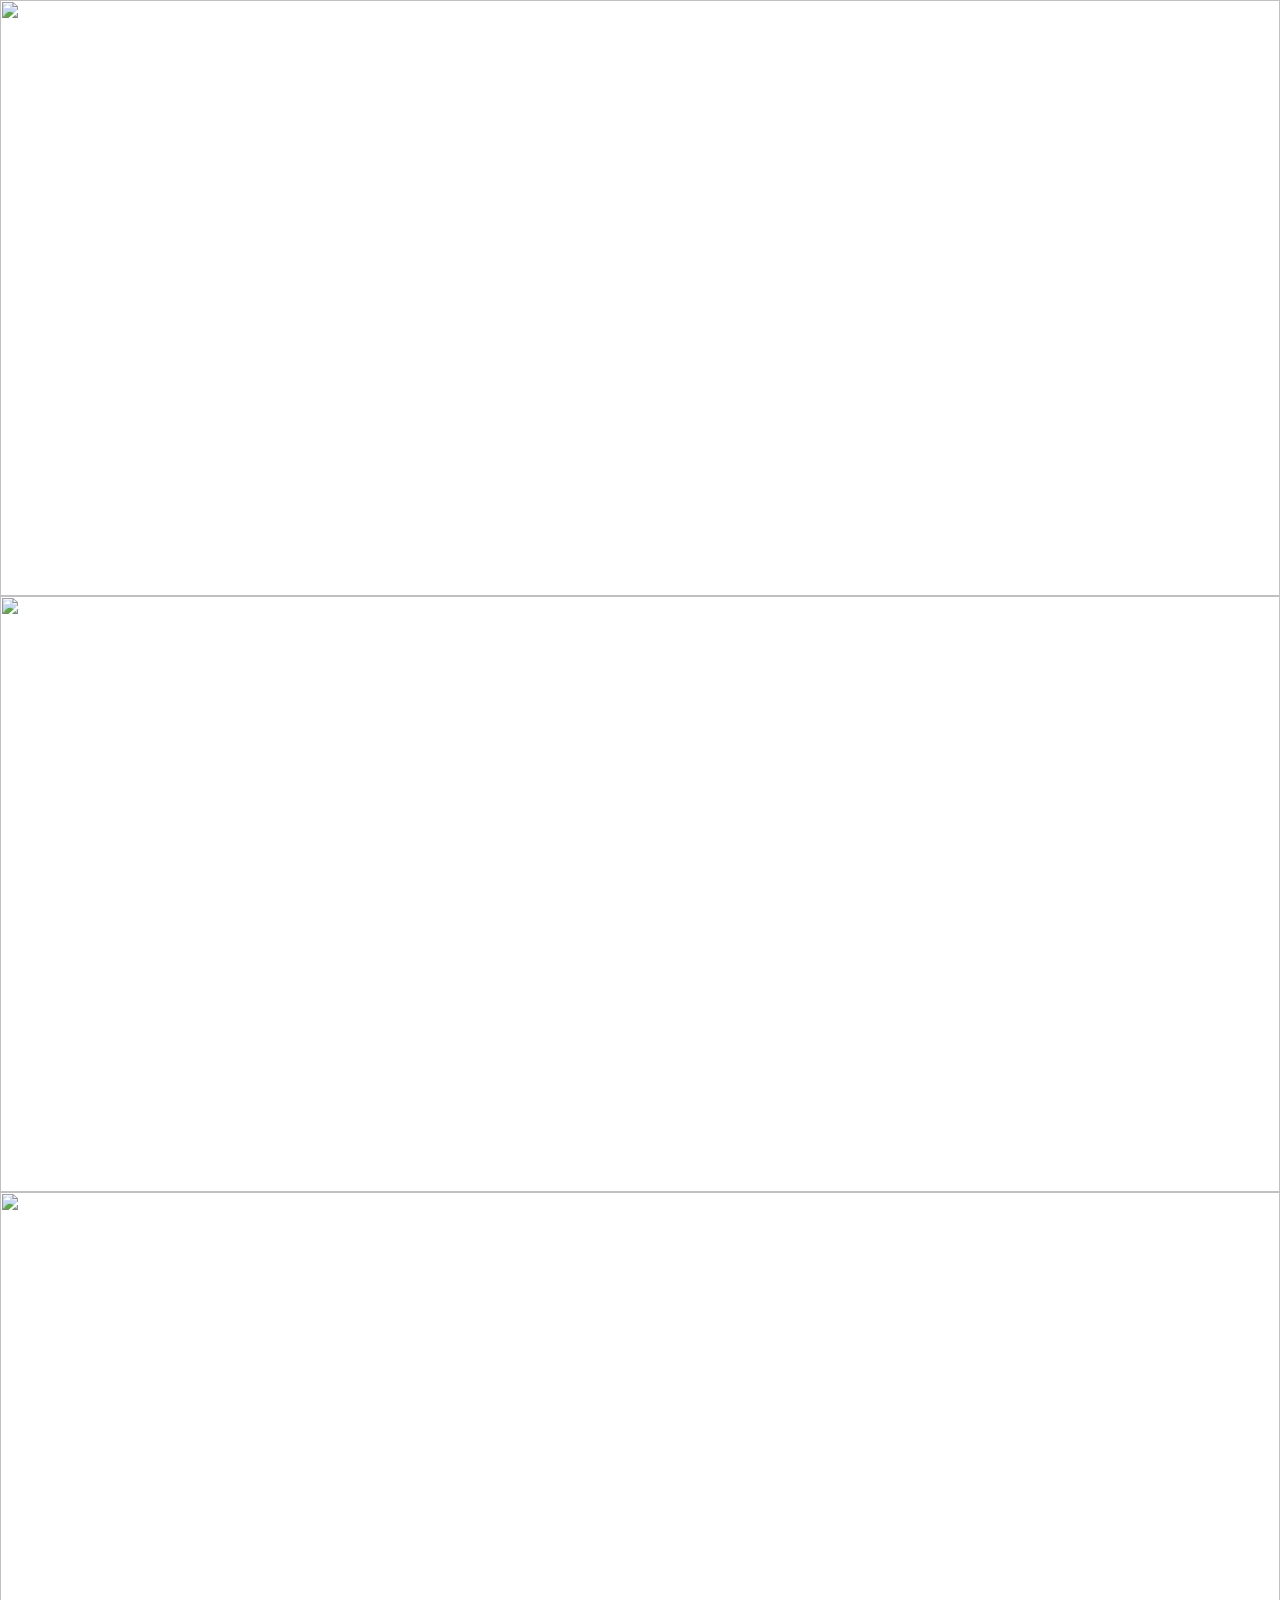
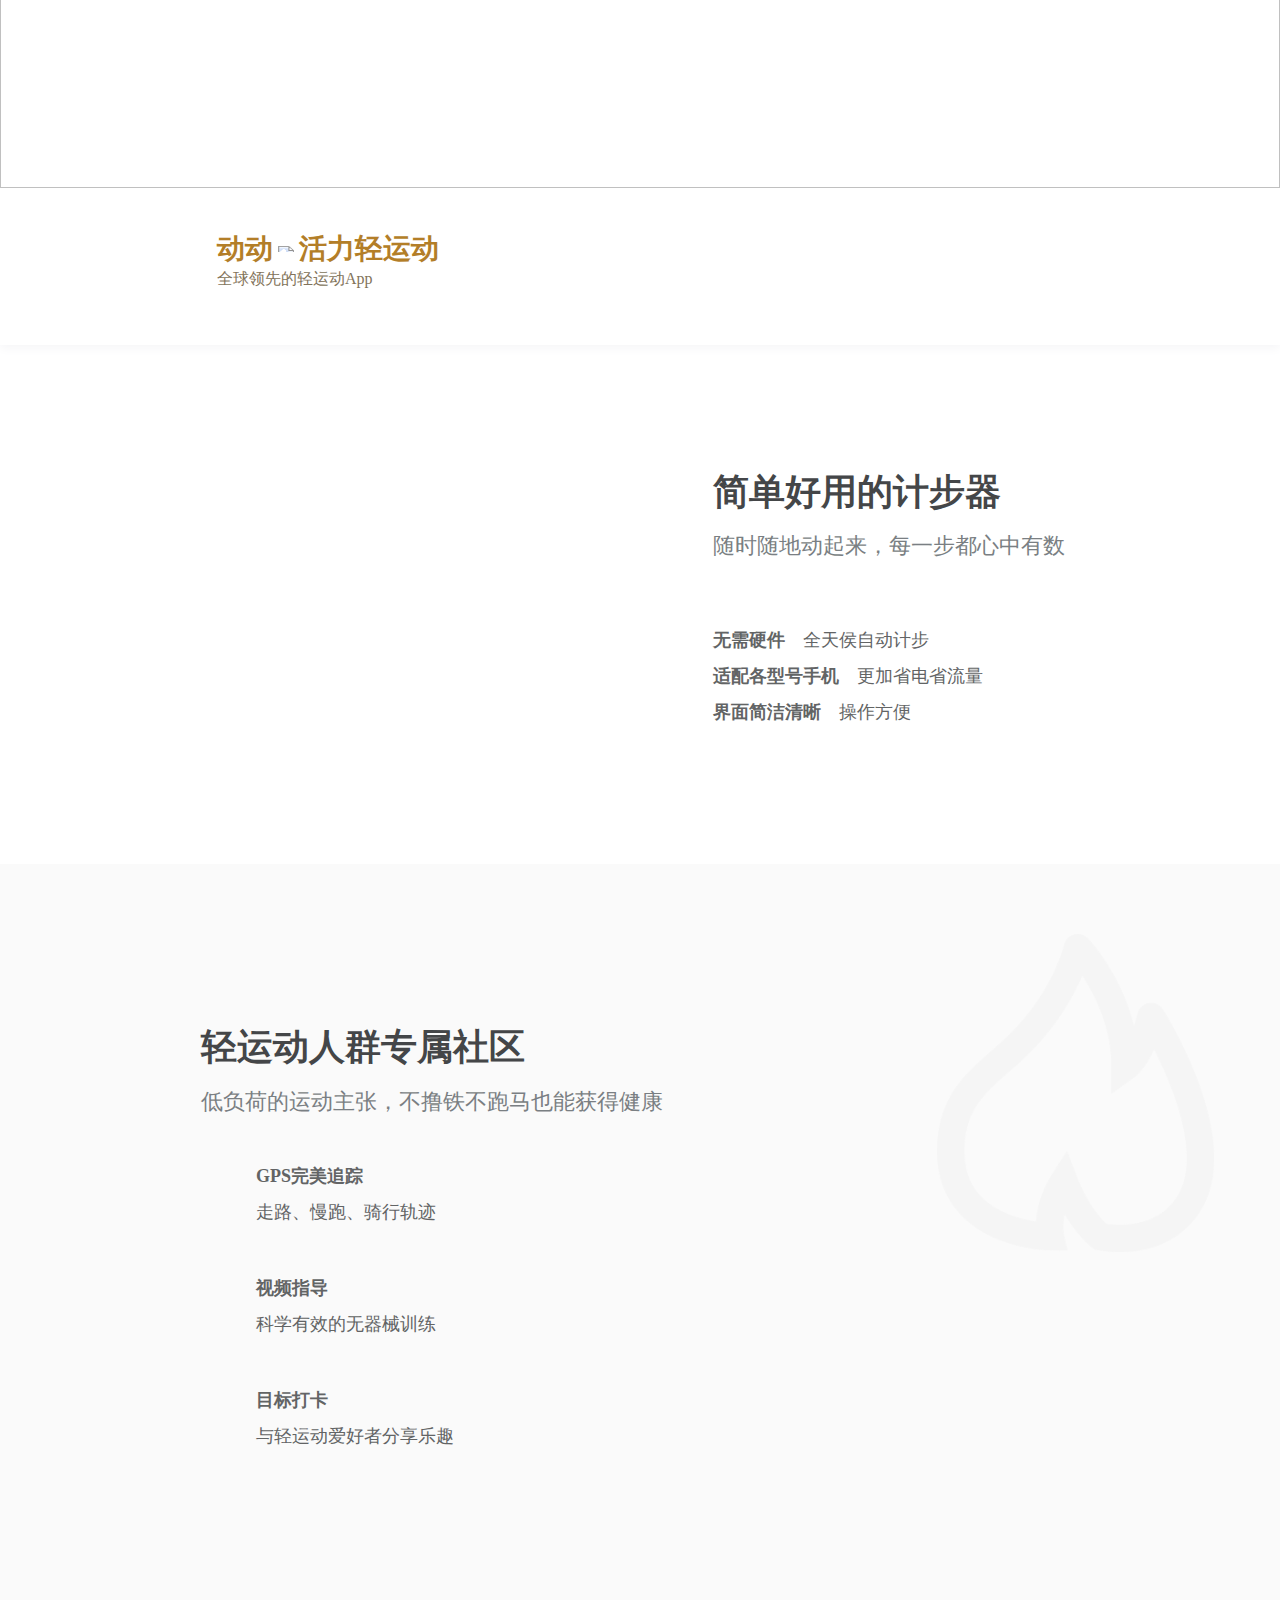
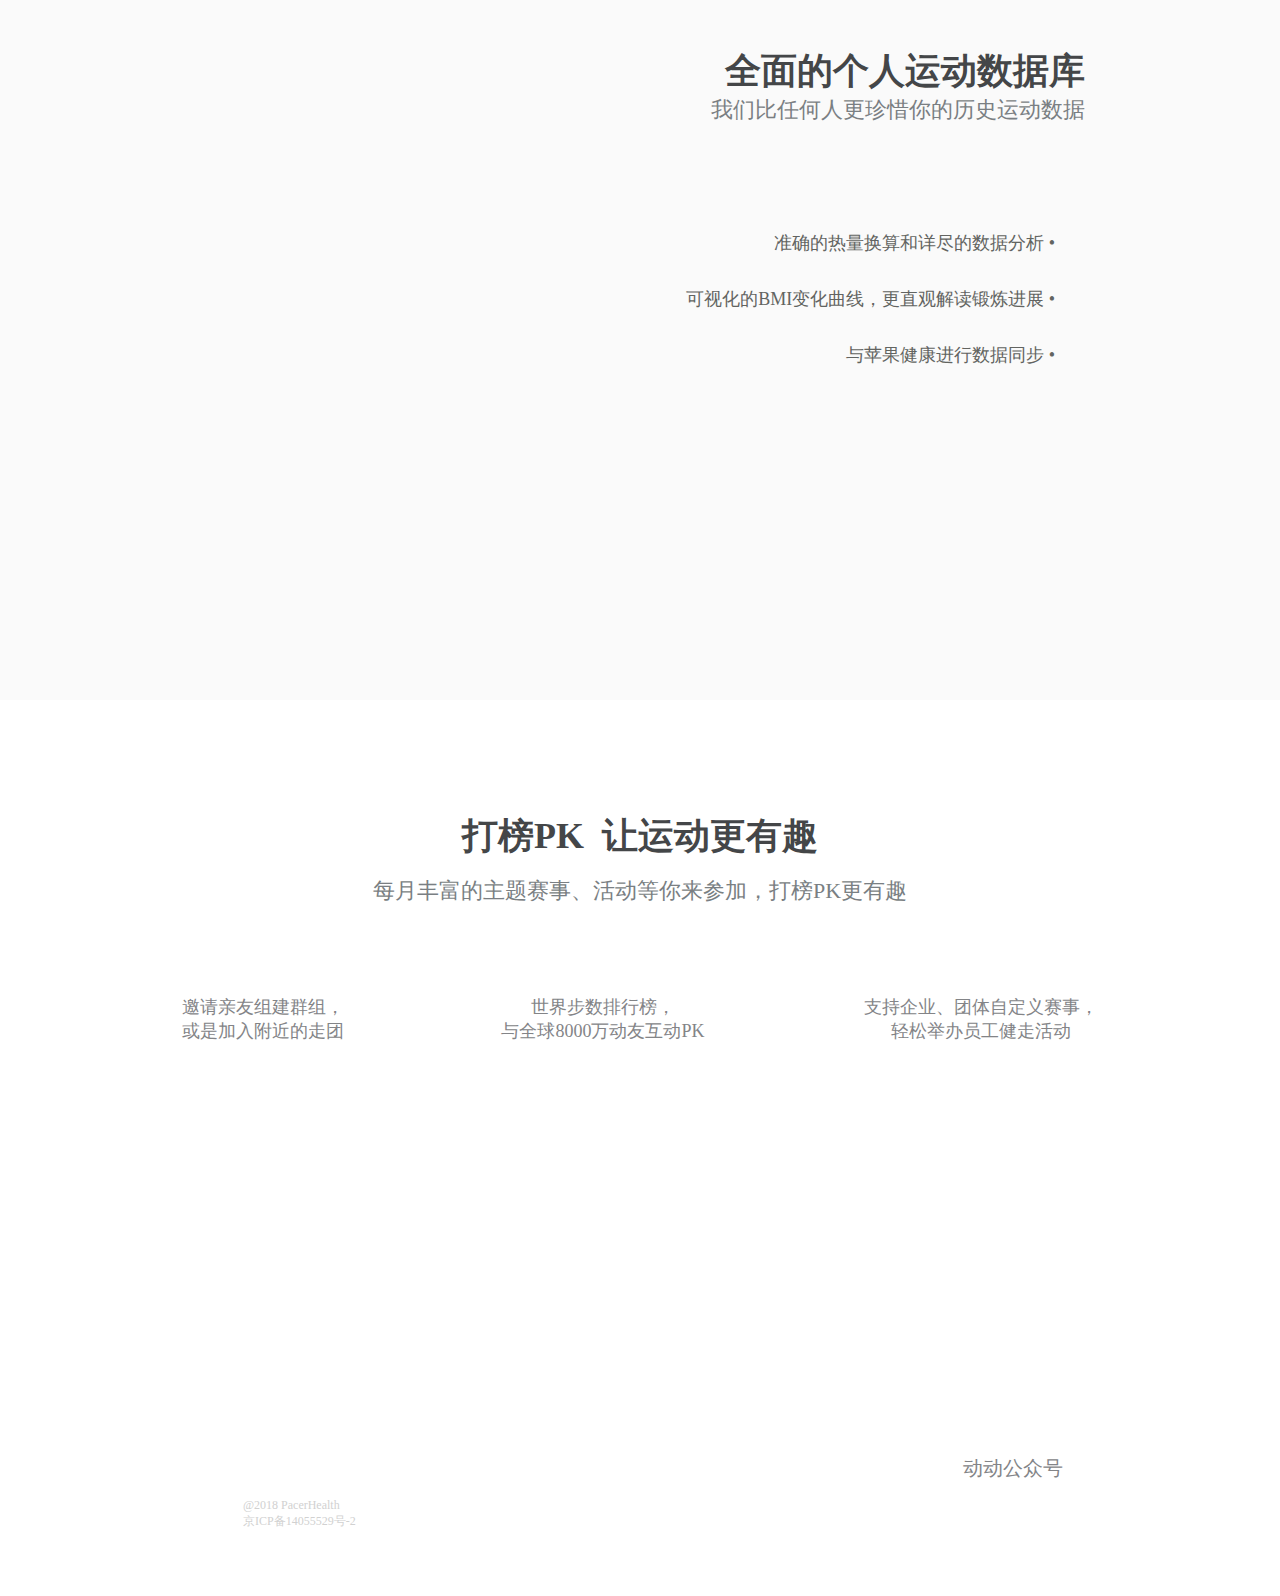
==== commit 1804b94b: "Update index.html" ====
--- a/index.html
+++ b/index.html
@@ -3,12 +3,12 @@
 
 <head>
 	<meta name="baidu-site-verification" content="jDyB5yWj0P" />
-	<meta charset="UTF-8">
+	
 	<meta name="viewport" content="width=device-width, user-scalable=no, initial-scale=1.0, maximum-scale=1.0, minimum-scale=1.0">
 	<meta http-equiv="X-UA-Compatible" content="ie=edge">
-	<title>�������� | �������˶�</title>
-	<meta name="description" content="������һ���ԼƲ�Ϊ���ĵ��˶�������App���ṩ��׼�Ʋ���GPS�˶���¼��������Ƶָ�����������ݷ����ȹ��ܣ�ͬʱΪ��ҵ���û��ṩԱ�����Ͻ��߷�����" />
-  <meta name="keywords" content="����,�Ʋ���,����,����,����,iPhone,��׿,����,�˶�,��·,�ܲ�,����,��Ѫѹ,����,����,���Բ�,5����,����,��˾�Ž�,�Ŷӽ���,���߻,Ա���,ͽ����չ,���Ͻ���" />
+	<title>动动官网 | 活力轻运动</title>
+	<meta name="description" content="动动是一款以计步为核心的运动健康类App，提供精准计步、GPS运动记录、健身视频指导、健康数据分析等功能，同时为企业级用户提供员工线上健走方案。" />
+  <meta name="keywords" content="动动,计步器,健康,减肥,教练,iPhone,安卓,步数,运动,走路,跑步,慢跑,高血压,糖尿病,肥胖,慢性病,5公里,健走,公司团建,团队建设,行走活动,员工活动,徒步拓展,线上健走" />
 	<link rel="stylesheet" href="//cdn1.dongdong17.com/source/swiper-4.0.2.min.css">
 	<style>
 		* {
@@ -1062,9 +1062,9 @@
 			<img src="//cdn1.dongdong17.com/home/181031/assets/dong.png" style="height: 44px;" alt="">
 		</div>
 		<div class="daohang" style="padding-right: 36px">
-			<div class="head" style=" padding-left: 60px;"><a href="http://www.dongdong.ba/about.html">������Ѷ</a></div>
-			<div class="head" style=" padding-left: 60px;"><a href="http://www.mandian.com/outdoors#/">�ủ��</a></div>
-			<div class="head" style=" padding-left: 60px; padding-right: 32px"><a href="http://www.dongdong51.com/teams">��ҵ��</a></div>
+			<div class="head" style=" padding-left: 60px;"><a href="http://www.dongdong.ba/about.html">动动资讯</a></div>
+			<div class="head" style=" padding-left: 60px;"><a href="http://www.mandian.com/outdoors#/">轻户外</a></div>
+			<div class="head" style=" padding-left: 60px; padding-right: 32px"><a href="http://www.dongdong51.com/teams">企业版</a></div>
 			<div class="im">
 				<img src="//cdn1.dongdong17.com/home/181031/assets/log.png" alt="">
 			</div>
@@ -1075,11 +1075,11 @@
 			<div class="dan">
 				<div style="position: absolute; top: 38px; right:25px"><img src="[data-uri]"
 					 alt="" style="height:17px"></div>
-				<div style="padding-top: 70px"><a href="information.html">������Ѷ</a></div>
-				<div><a href="http://www.mandian.com/outdoors#/">�ủ��</a></div>
-				<div><a href="http://www.dongdong51.com/teams">��ҵ��</a></div>
-				<!--<div><a href="">����</a></div>-->
-				<!--<div><a href="">��¼</a></div>-->
+				<div style="padding-top: 70px"><a href="information.html">动动资讯</a></div>
+				<div><a href="http://www.mandian.com/outdoors#/">轻户外</a></div>
+				<div><a href="http://www.dongdong51.com/teams">企业版</a></div>
+				<!--<div><a href="">语言</a></div>-->
+				<!--<div><a href="">登录</a></div>-->
 			</div>
 		</div>
 	</div>
@@ -1091,7 +1091,7 @@
 		<img style="height: 129px;" src="//cdn1.dongdong17.com/home/181031/assets/d0.png" alt="">
 	</div>
 	<div class="lingxian">
-		<p>ȫ�����ȵ����˶�APP</p>
+		<p>全球领先的轻运动APP</p>
 	</div>
 	<div class="hh">
 		<div class="swiper-container">
@@ -1123,9 +1123,9 @@
 					<img src="//cdn1.dongdong17.com/home/181031/assets/dd.png" alt="" style="height: 60px; padding-right: 16px;">
 				</div>
 				<div style="height: 60px">
-					<p style="margin-top: 0; margin-bottom:0; font-size: 28px; color: #B37E28;line-height: 40px;font-weight: bold; display: flex; align-items: center;">����<img
-						 src="//cdn1.dongdong17.com/home/181031/assets/dian.png" style="height: 6px; padding: 0 5px;" />�������˶�</p>
-					<p style="font-size: 16px;color: #82735A">ȫ�����ȵ����˶�App</p>
+					<p style="margin-top: 0; margin-bottom:0; font-size: 28px; color: #B37E28;line-height: 40px;font-weight: bold; display: flex; align-items: center;">动动<img
+						 src="//cdn1.dongdong17.com/home/181031/assets/dian.png" style="height: 6px; padding: 0 5px;" />活力轻运动</p>
+					<p style="font-size: 16px;color: #82735A">全球领先的轻运动App</p>
 				</div>
 			</div>
 		</div>
@@ -1153,24 +1153,24 @@
 <div class="nav3">
 	<img src="//cdn1.dongdong17.com/home/181031/assets/nav3-b.png" alt="" class="ic">
 	<div class="rgt">
-		<h1>�򵥺��õļƲ���</h1>
-		<h2>��ʱ��ض�������ÿһ������������</h2>
+		<h1>简单好用的计步器</h1>
+		<h2>随时随地动起来，每一步都心中有数</h2>
 		<div class="rgt-z">
-			<p style="font-weight: 600">����Ӳ��</p>
-			<p style=" padding-left: 18px;">ȫ����Զ��Ʋ�</p>
+			<p style="font-weight: 600">无需硬件</p>
+			<p style=" padding-left: 18px;">全天侯自动计步</p>
 		</div>
 		<div class="rgt-z">
-			<p style="font-weight: 600">������ͺ��ֻ� </p>
-			<p style=" padding-left: 18px;">����ʡ��ʡ����</p>
+			<p style="font-weight: 600">适配各型号手机 </p>
+			<p style=" padding-left: 18px;">更加省电省流量</p>
 		</div>
 		<div class="rgt-z">
-			<p style="font-weight: 600">���������� </p>
-			<p style=" padding-left: 18px;">��������</p>
+			<p style="font-weight: 600">界面简洁清晰 </p>
+			<p style=" padding-left: 18px;">操作方便</p>
 		</div>
 	</div>
 	<div class="nav3-xiao">
-		<h1>�򵥺��õļƲ���</h1>
-		<p style="font-weight: 300">��ʱ��ض�������ÿһ������������</p>
+		<h1>简单好用的计步器</h1>
+		<p style="font-weight: 300">随时随地动起来，每一步都心中有数</p>
 		<img src="//cdn1.dongdong17.com/home/181031/assets/nav3-b.png" alt="" style="height: 310px; margin-bottom: -35px;">
 	</div>
 </div>
@@ -1181,8 +1181,8 @@
 	<div class="zhicheng"></div>
 	<div class="gongneng" style="position: relative">
 		<div class="shequ">
-			<h1>���˶���Ⱥר������</h1>
-			<p>�͸��ɵ��˶����ţ���ߣ��������Ҳ�ܻ�ý���</p>
+			<h1>轻运动人群专属社区</h1>
+			<p>低负荷的运动主张，不撸铁不跑马也能获得健康</p>
 		</div>
 		<div class="huo"><img src="[data-uri]"
 			 alt="" style="height: 319px"></div>
@@ -1191,22 +1191,22 @@
 				<div class="paibu">
 					<img style="height: 44px;" src="//cdn1.dongdong17.com/home/181031/assets/nav4-1.png" alt="">
 					<p class="side1" style="font-size: 18px">
-						<strong>GPS����׷��</strong>
-						<br>��·�����ܡ����й켣
+						<strong>GPS完美追踪</strong>
+						<br>走路、慢跑、骑行轨迹
 					</p>
 				</div>
 				<div class="paibu">
 					<img style="height: 44px;" src="//cdn1.dongdong17.com/home/181031/assets/nav4-2.png" alt="">
 					<p class="side2" style="font-size: 18px">
-						<strong>��Ƶָ��</strong>
-						<br>��ѧ��Ч������еѵ��
+						<strong>视频指导</strong>
+						<br>科学有效的无器械训练
 					</p>
 				</div>
 				<div class="paibu">
 					<img style="height: 44px;" src="//cdn1.dongdong17.com/home/181031/assets/nav4-3.png" alt="">
 					<p class="side3" style="font-size: 18px">
-						<strong>Ŀ���</strong>
-						<br>�����˶������߷�����Ȥ
+						<strong>目标打卡</strong>
+						<br>与轻运动爱好者分享乐趣
 					</p>
 				</div>
 			</div>
@@ -1222,35 +1222,35 @@
 			</div>
 		</div>
 		<div class="quanmian">
-			<h1>ȫ��ĸ����˶����ݿ�</h1>
-			<p>���Ǳ��κ��˸���ϧ�����ʷ�˶�����</p>
+			<h1>全面的个人运动数据库</h1>
+			<p>我们比任何人更珍惜你的历史运动数据</p>
 		</div>
 	</div>
 	<div class="yidong" style="position: relative">
 		<div class="nav3-foot">
 			<div class="foot-z">
-				<p style="height: 36px; font-weight: 600">����Ӳ��</p>
-				<p>ȫ����Զ��Ʋ�</p>
+				<p style="height: 36px; font-weight: 600">无需硬件</p>
+				<p>全天侯自动计步</p>
 			</div>
 			<div class="foot-z">
-				<p style="height: 36px; font-weight: 600">������ͺ��ֻ� </p>
-				<p>����ʡ��ʡ����</p>
+				<p style="height: 36px; font-weight: 600">适配各型号手机 </p>
+				<p>更加省电省流量</p>
 			</div>
 			<div class="foot-z">
-				<p style="height: 36px; font-weight: 600">���������� </p>
-				<p>��������</p>
+				<p style="height: 36px; font-weight: 600">界面简洁清晰 </p>
+				<p>操作方便</p>
 			</div>
 		</div>
 		<div class="renqun">
-			<h1>���˶���Ⱥר������</h1>
-			<p style="padding-bottom: 50px; font-weight: 300; width: 230px;margin: 0 auto">�͸��ɵ��˶����ţ���ߣ��������Ҳ�ܻ�ý���</p>
+			<h1>轻运动人群专属社区</h1>
+			<p style="padding-bottom: 50px; font-weight: 300; width: 230px;margin: 0 auto">低负荷的运动主张，不撸铁不跑马也能获得健康</p>
 		</div>
 		<div style="position: absolute;z-index: 1;left: 0;right: 0;">
 			<div class="nav4-s">
 				<div class="nav4-d">
 					<img src="//cdn1.dongdong17.com/home/181031/assets/nav4-1.png" alt="" style="height: 36px; margin-bottom: 10px;">
-					<p style="font-size: 17px;color: #444648">GPS����׷��</p>
-					<p>��·�����ܡ����й켣</p>
+					<p style="font-size: 17px;color: #444648">GPS完美追踪</p>
+					<p>走路、慢跑、骑行轨迹</p>
 				</div>
 				<div>
 					<img src="//cdn1.dongdong17.com/home/181031/assets/nav4s-1.png" alt="" style="height: 136px; margin-top: -42px;">
@@ -1259,8 +1259,8 @@
 			<div class="nav4-s">
 				<div class="nav4-d">
 					<img src="//cdn1.dongdong17.com/home/181031/assets/nav4-2.png" alt="" style="height: 36px; margin-bottom: 10px;">
-					<p style="font-size: 17px;color: #444648">��Ƶָ��</p>
-					<p>��ѧ��Ч������еѵ��</p>
+					<p style="font-size: 17px;color: #444648">视频指导</p>
+					<p>科学有效的无器械训练</p>
 				</div>
 				<div>
 					<img src="//cdn1.dongdong17.com/home/181031/assets/nav4s-2.png" alt="" style="height: 136px; margin-top: -42px;">
@@ -1269,8 +1269,8 @@
 			<div class="nav4-s">
 				<div class="nav4-d">
 					<img src="//cdn1.dongdong17.com/home/181031/assets/nav4-3.png" alt="" style="height: 36px; margin-bottom: 10px;">
-					<p style="font-size: 17px;color: #444648">Ŀ���</p>
-					<p>�����˶������߷�����Ȥ</p>
+					<p style="font-size: 17px;color: #444648">目标打卡</p>
+					<p>与轻运动爱好者分享乐趣</p>
 				</div>
 				<div style="padding-top: 10px;">
 					<img src="//cdn1.dongdong17.com/home/181031/assets/nav4s-3.png" alt="" style="height: 136px; margin-top: -50px; margin-left: -25px;">
@@ -1304,9 +1304,9 @@
 			<div style="height: 480px; background-repeat: no-repeat; background-position: 100%; position: relative; background-size: 90% 100%; background-image: url('//cdn1.dongdong17.com/home/181031/assets/biaoge.png')">
 				<div class="zi">
 					<ul>
-						<li style="padding-top: 75px">׼ȷ������������꾡�����ݷ��� &bull;</li>
-						<li>���ӻ���BMI�仯���ߣ���ֱ�۽��������չ &bull;</li>
-						<li>��ƻ��������������ͬ�� &bull;</li>
+						<li style="padding-top: 75px">准确的热量换算和详尽的数据分析 &bull;</li>
+						<li>可视化的BMI变化曲线，更直观解读锻炼进展 &bull;</li>
+						<li>与苹果健康进行数据同步 &bull;</li>
 					</ul>
 				</div>
 			</div>
@@ -1316,23 +1316,23 @@
 		<div class="nav5-f" style="height: 761px; background-size: 100% 100%; background-image: url('//cdn1.dongdong17.com/home/181031/assets/nav5-bg.png')">
 			<div class="zhanwei" style="height: 150px;width: 100%;"></div>
 			<div class="shuju">
-				<h3>ȫ��ĸ����˶����ݿ�</h3>
-				<p style="font-weight: 300">���Ǳ��κ��˸���ϧ�����ʷ<br>�˶�����</p>
+				<h3>全面的个人运动数据库</h3>
+				<p style="font-weight: 300">我们比任何人更珍惜你的历史<br>运动数据</p>
 			</div>
 			<div class="baiban">
 				<div class="youshi">
 					<img src="//cdn1.dongdong17.com/home/181031/assets/yueliang.png" alt="" style="height: 36px; margin-top: 36px;">
-					<p>׼ȷ������������꾡�����ݷ���</p>
+					<p>准确的热量换算和详尽的数据分析</p>
 					<img src="//cdn1.dongdong17.com/home/181031/assets/fenjie.png" alt="" style="height: 1px;">
 				</div>
 				<div class="youshi">
 					<img src="//cdn1.dongdong17.com/home/181031/assets/shan.png" alt="" style="height: 36px; margin-top: 25px;">
-					<p>���ӻ���BMI�仯���� ��ֱ�۽��������չ</p>
+					<p>可视化的BMI变化曲线 更直观解读锻炼进展</p>
 					<img src="//cdn1.dongdong17.com/home/181031/assets/fenjie.png" alt="" style="height: 1px;">
 				</div>
 				<div class="youshi">
 					<img src="//cdn1.dongdong17.com/home/181031/assets/xin.png" alt="" style="height: 35px; margin-top: 25px;">
-					<p>��ƻ��������������ͬ��</p>
+					<p>与苹果健康进行数据同步</p>
 				</div>
 				<img src="//cdn1.dongdong17.com/home/181031/assets/boxian.png" alt="" style="width: 100%; position: absolute; bottom: 0px;">
 			</div>
@@ -1346,40 +1346,40 @@
 
 <div class="dabang">
 	<div class="biaoti">
-		<h1>���PK&ensp;���˶�����Ȥ</h1>
-		<p style="font-weight: 300">ÿ�·ḻ���������¡���������μӣ����PK����Ȥ</p>
+		<h1>打榜PK&ensp;让运动更有趣</h1>
+		<p style="font-weight: 300">每月丰富的主题赛事、活动等你来参加，打榜PK更有趣</p>
 	</div>
 	<div class="xiangmu">
 		<div style="padding-left: 17px;">
 			<img src="//cdn1.dongdong17.com/home/181031/assets/f1.png" alt="" style="height: 270px;">
-			<p>���������齨Ⱥ�飬<br>���Ǽ��븽��������</p>
+			<p>邀请亲友组建群组，<br>或是加入附近的走团</p>
 		</div>
 		<div style="padding-left: 8px;">
 			<img src="//cdn1.dongdong17.com/home/181031/assets/f2.png" alt="" style="height: 270px;">
-			<p>���粽�����а�<br>��ȫ��8000���ѻ���PK</p>
+			<p>世界步数排行榜，<br>与全球8000万动友互动PK</p>
 		</div>
 		<div style="padding-right: 17px; padding-left: 10px;">
 			<img src="//cdn1.dongdong17.com/home/181031/assets/f3.png" alt="" style="height: 270px;">
-			<p>֧����ҵ�������Զ������£�<br>���ɾٰ�Ա�����߻</p>
+			<p>支持企业、团体自定义赛事，<br>轻松举办员工健走活动</p>
 		</div>
 	</div>
 	<div class="dabang-mv">
 		<div class="move">
-			<h1>���PK&ensp;���˶�����Ȥ</h1>
-			<p style="font-weight: 300; width: 230px; margin: 0 auto">ÿ�·ḻ���������¡���������μӣ����PK����Ȥ</p>
+			<h1>打榜PK&ensp;让运动更有趣</h1>
+			<p style="font-weight: 300; width: 230px; margin: 0 auto">每月丰富的主题赛事、活动等你来参加，打榜PK更有趣</p>
 		</div>
 		<div class="move-xg">
 			<div>
 				<img src="//cdn1.dongdong17.com/home/181031/assets/f1.png" alt="" style="height: 270px; padding: 28px 28px;">
-				<p>���������齨Ⱥ�飬<br>���Ǽ��븽��������</p>
+				<p>邀请亲友组建群组，<br>或是加入附近的走团</p>
 			</div>
 			<div>
 				<img src="//cdn1.dongdong17.com/home/181031/assets/f2.png" alt="" style="height: 270px; padding: 19px 32px;">
-				<p>���粽�����а�<br>��ȫ��8000���ѻ���PK</p>
+				<p>世界步数排行榜，<br>与全球8000万动友互动PK</p>
 			</div>
 			<div>
 				<img src="//cdn1.dongdong17.com/home/181031/assets/f3.png" alt="" style="height: 270px; padding: 20px 19px;">
-				<p>֧����ҵ�������Զ������£�<br>���ɾٰ�Ա�����߻</p>
+				<p>支持企业、团体自定义赛事，<br>轻松举办员工健走活动</p>
 			</div>
 		</div>
 	</div>
@@ -1388,7 +1388,7 @@
 <div class="nav6">
 	<div class="nav6-son">
 		<div class="footer1">
-			<h1>��ʱ��� �������˶�</h1>
+			<h1>随时随地 活力轻运动</h1>
 			<a href="https://android.myapp.com/myapp/detail.htm?apkName=com.mandian.android.dongdong&ADTAG=mobile">
 				<img src="//cdn1.dongdong17.com/home/181031/assets/get_on_android.png" alt="" style="padding-left: 75px; height: 48px;">
 			</a>
@@ -1397,22 +1397,22 @@
 			</a>
 		</div>
 		<div class="footer3">
-			<p style="padding-top: 126px; padding-right: 5px">�������ں�</p>
+			<p style="padding-top: 126px; padding-right: 5px">动动公众号</p>
 			<img src="//cdn1.dongdong17.com/home/181031/assets/erweima.png" alt="" style="height: 150px; padding-left: 12px;">
 		</div>
 
 		<div class="footer4">
 			<div class="ft" style="display: flex; padding-bottom: 10px">
 				<img src="//cdn1.dongdong17.com/home/181031/assets/foot-dong.png" alt="" style="height: 64px; padding-left: 74px;">
-				<p>@2018 PacerHealth<br>��ICP��14055529��-2</p>
+				<p>@2018 PacerHealth<br>京ICP备14055529号-2</p>
 			</div>
 			<div class="footer2">
-				<p>���������BD@mypacer.com</p>
-				<p>��������sales@dongdong17.com</p>
+				<p>商务合作：BD@mypacer.com</p>
+				<p>广告合作：sales@dongdong17.com</p>
 			</div>
 		</div>
 		<div class="footer-s">
-			<h1>��ʱ��� �������˶�</h1>
+			<h1>随时随地 活力轻运动</h1>
 
 			<div class="ss">
 				<a href="https://itunes.apple.com/cn/app/%E5%8A%A8%E5%8A%A8-%E8%BF%90%E5%8A%A8%E8%AE%A1%E6%AD%A5%E5%99%A8%E5%92%8C%E8%B7%91%E6%AD%A5%E5%81%A5%E8%BA%AB%E5%87%8F%E8%82%A5%E6%95%99%E7%BB%83/id525701980?mt=8">
@@ -1427,13 +1427,13 @@
 				 <img src="//cdn1.dongdong17.com/home/181031/assets/erweima.png" alt="" style="height: 161px;">
 			</div>
 			<div>
-				<p style="font-size: 17px; padding-top: 35px; font-weight: 400;letter-spacing: 1px">���������BD@mypacer.com</p>
-				<p style="font-size: 17px; padding-bottom: 47px; font-weight: 400;letter-spacing: 1px">��������sales@dongdong17.com</p>
+				<p style="font-size: 17px; padding-top: 35px; font-weight: 400;letter-spacing: 1px">商务合作：BD@mypacer.com</p>
+				<p style="font-size: 17px; padding-bottom: 47px; font-weight: 400;letter-spacing: 1px">广告合作：sales@dongdong17.com</p>
 			</div>
 
 			<div style="display: flex;justify-content: center;padding-bottom: 66px">
 				 <img src="//cdn1.dongdong17.com/home/181031/assets/foot-dong.png" alt="" style="height: 64px;">
-				<p style="padding-top: 15px; font-weight: 300; font-size: 12px; text-align:left; color: #D1D1D1">@2018 PacerHealth<br>��ICP��14055529��-2</p>
+				<p style="padding-top: 15px; font-weight: 300; font-size: 12px; text-align:left; color: #D1D1D1">@2018 PacerHealth<br>京ICP备14055529号-2</p>
 			</div>
 
 
@@ -1476,13 +1476,13 @@
 	console.log(sliderImages)
 	function checkSlide(e) {
 		sliderImages.forEach(function (sliderimage) {
-			// ������ͼƬ��ʾ��һ��
+			// 滑动到图片显示的一半
 			var slideAt = window.innerHeight + window.scrollY - sliderimage.height / 2;
-			// ͼƬ�ײ����ĵ������ľ���
+			// 图片底部距文档顶部的距离
 			var imageBottom = sliderimage.offsetTop + sliderimage.height;
-			// ͼƬ�Ƿ��Ѿ���ʾ��һ��
+			// 图片是否已经显示了一半
 			var isHalfShown = slideAt > sliderimage.offsetTop;
-			// ͼƬ�Ƿ��Ѿ�����ȫ������ȥ
+			// 图片是否已经被完全滚动出去
 			var isNotScrolledPast = window.scrollY < imageBottom;
 			if (isHalfShown && isNotScrolledPast) {
 				sliderimage.classList.add('active');
@@ -1491,7 +1491,7 @@
 			}
 		});
 	}
-	// ��������
+	// 监听滚动
 	window.addEventListener('scroll', checkSlide);
 	var swiper = new Swiper('.tt .swiper-container', {
 		direction: 'vertical',
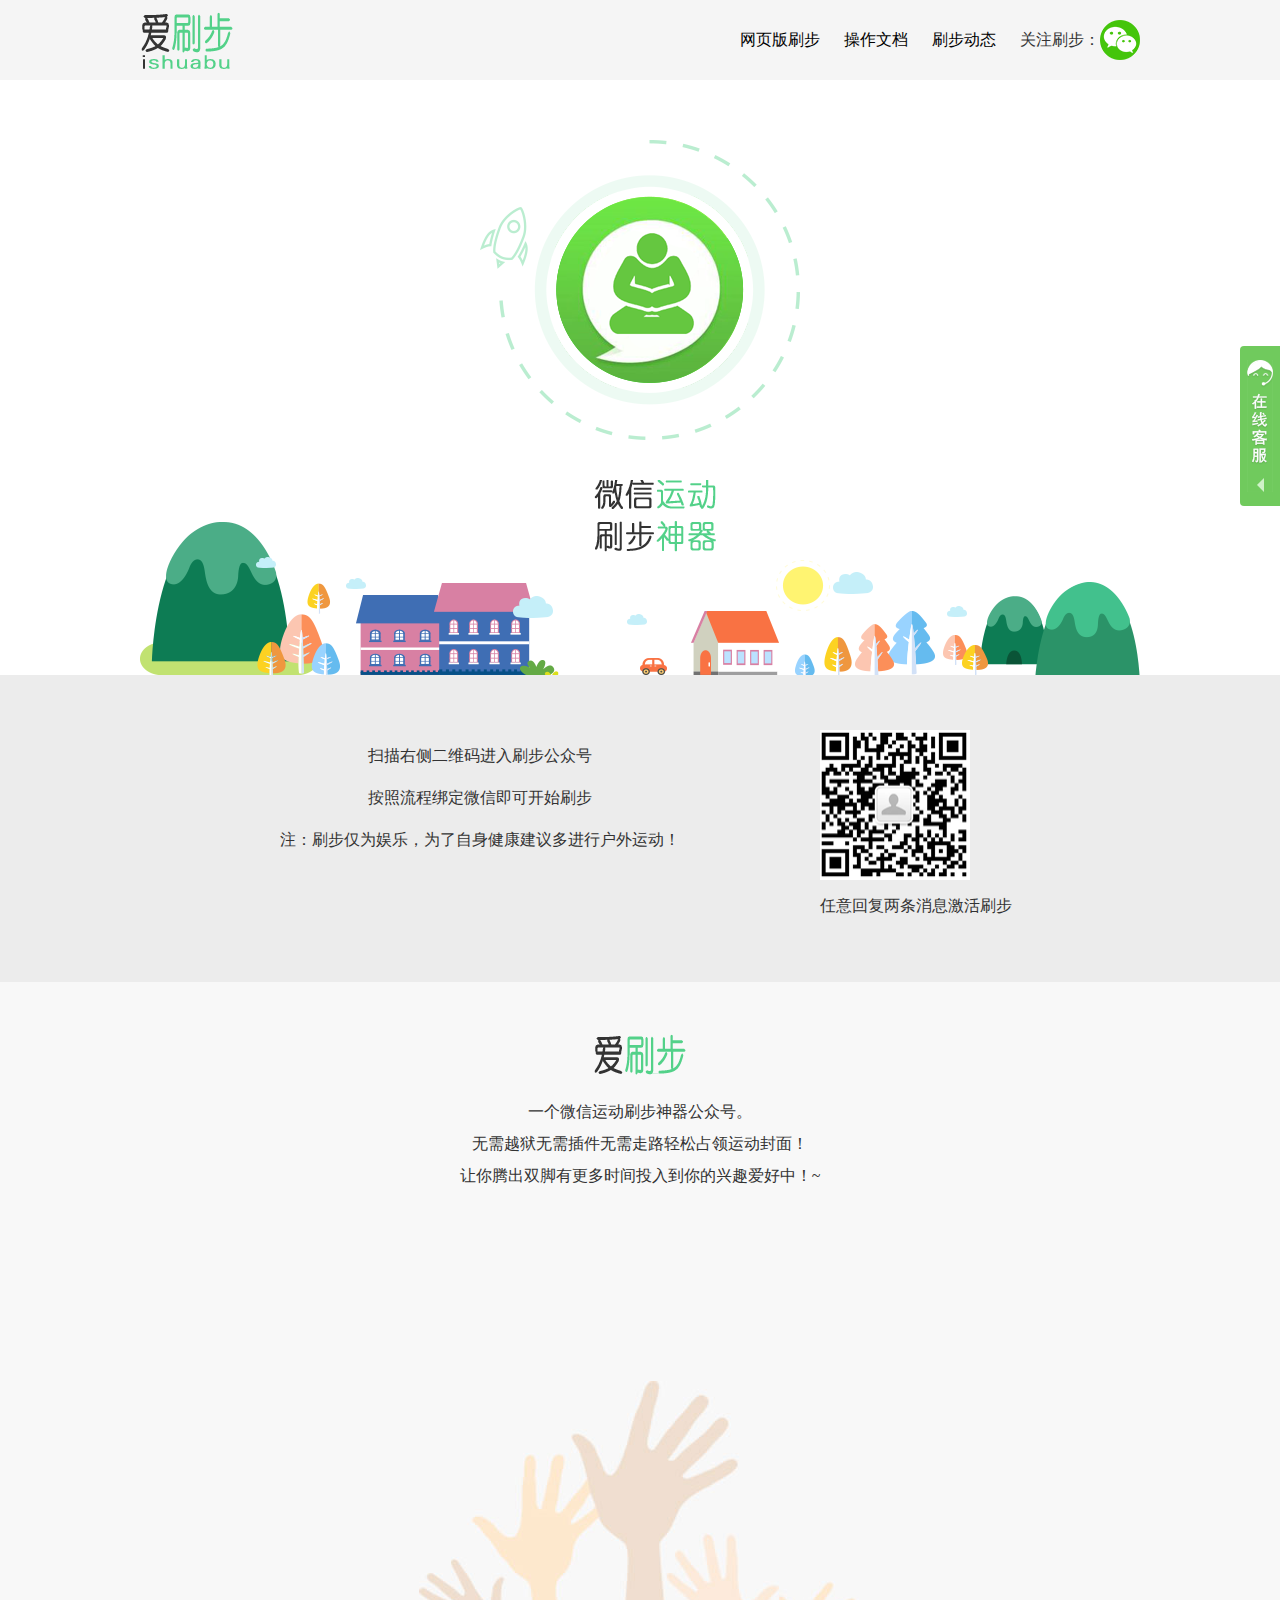
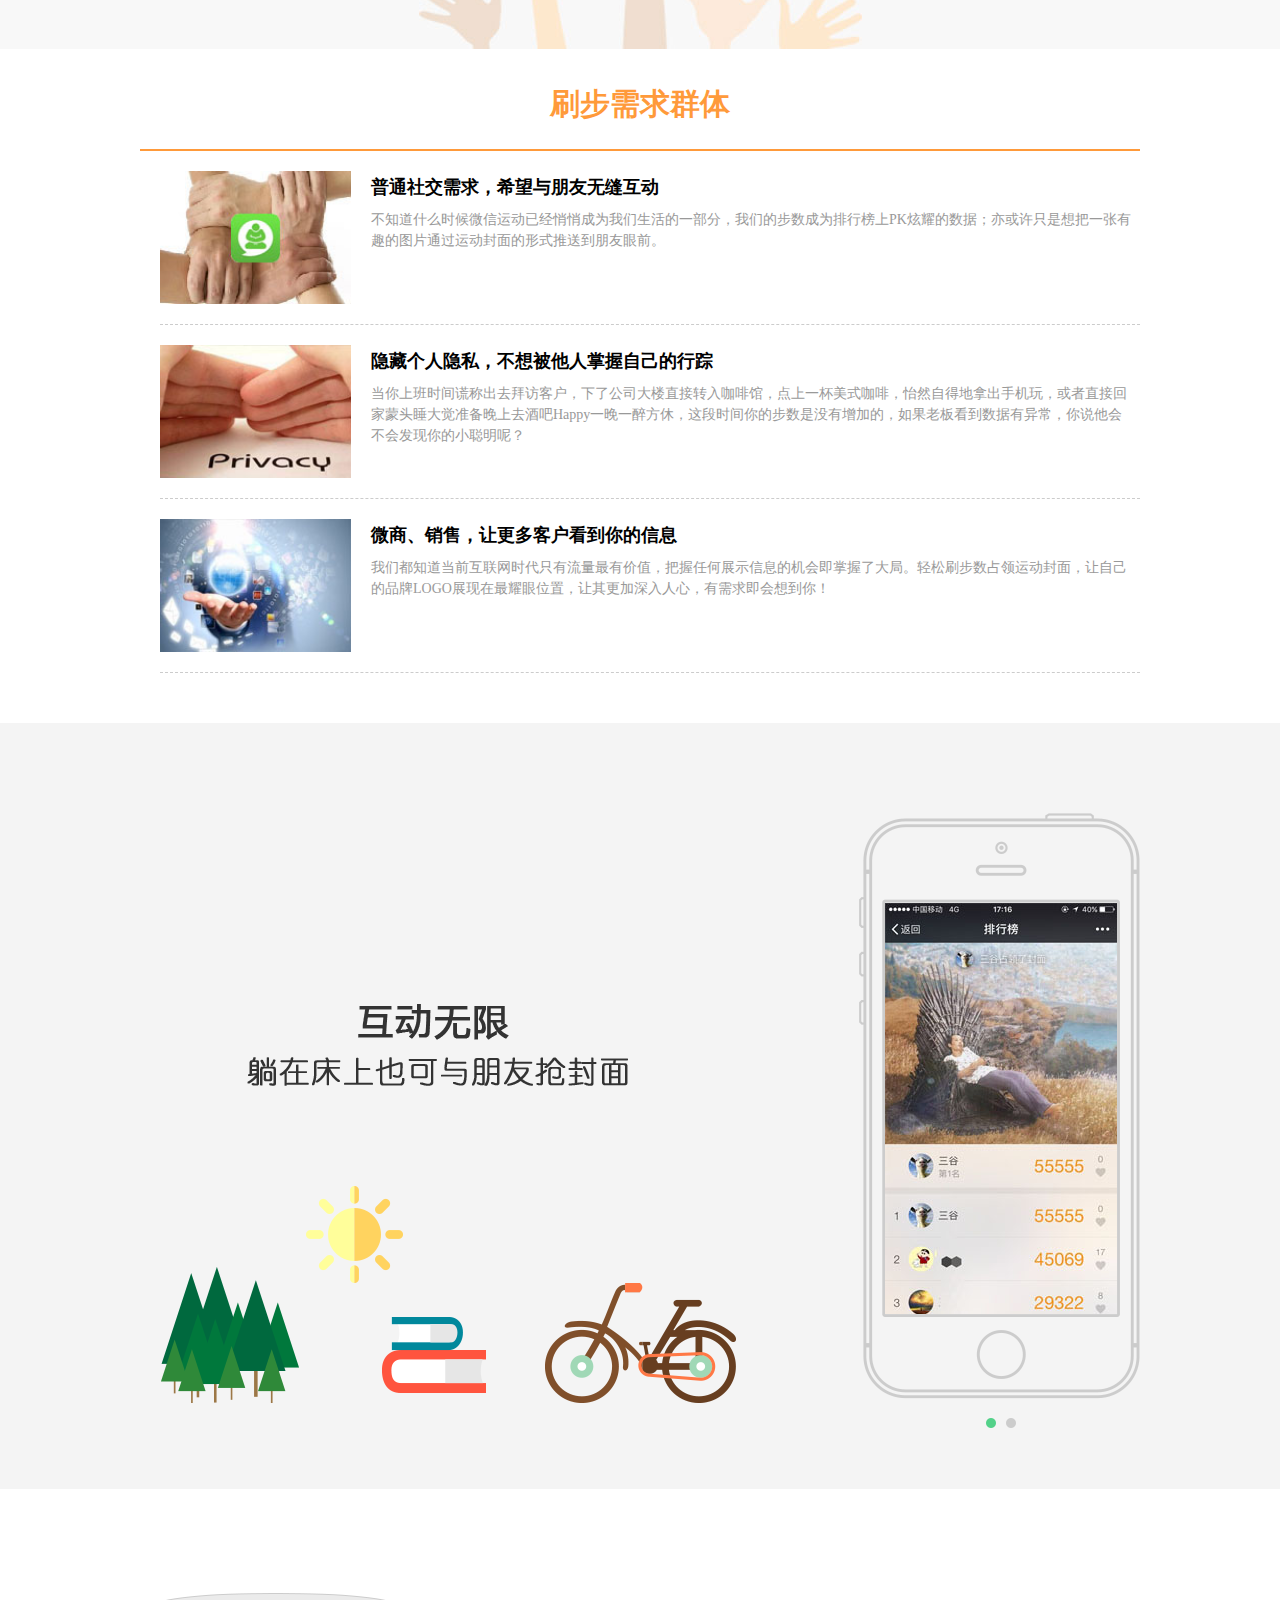
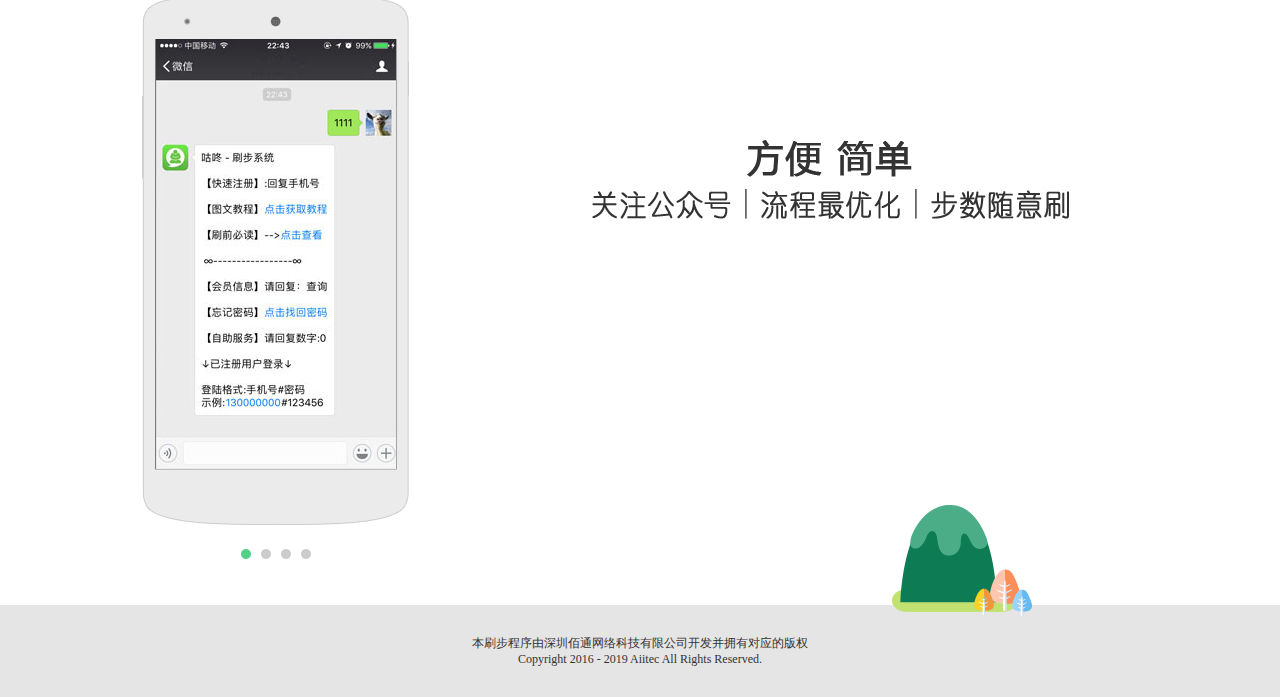
==== commit 3d3f8c05: "Rename index.htm to index.html" ====
--- a/index.html
+++ b/index.html
@@ -1,1513 +1,218 @@
-<!doctype html>
-<html lang="en">
-
+﻿<!DOCTYPE html>
+<html>
 <head>
-	<meta name="baidu-site-verification" content="jDyB5yWj0P" />
-	
-	<meta name="viewport" content="width=device-width, user-scalable=no, initial-scale=1.0, maximum-scale=1.0, minimum-scale=1.0">
-	<meta http-equiv="X-UA-Compatible" content="ie=edge">
-	<title>动动官网 | 活力轻运动</title>
-	<meta name="description" content="动动是一款以计步为核心的运动健康类App，提供精准计步、GPS运动记录、健身视频指导、健康数据分析等功能，同时为企业级用户提供员工线上健走方案。" />
-  <meta name="keywords" content="动动,计步器,健康,减肥,教练,iPhone,安卓,步数,运动,走路,跑步,慢跑,高血压,糖尿病,肥胖,慢性病,5公里,健走,公司团建,团队建设,行走活动,员工活动,徒步拓展,线上健走" />
-	<link rel="stylesheet" href="//cdn1.dongdong17.com/source/swiper-4.0.2.min.css">
-	<style>
-		* {
-			margin: 0;
-			padding: 0;
-			object-fit: cover;
-		}
-
-		body {
-			min-width: 950px;
-			font-family: PingFangSC-Regular;
-		}
-
-		a {
-			text-decoration: none;
-		}
-
-		.nav1 {
-			width: 100%;
-			height: 100%;
-			position: relative;
-		}
-
-		.im img {
-			position: absolute;
-			right: 15px;
-			top: 3px;
-			display: none;
-			height: 37px;
-		}
-
-		.ie {
-			position: absolute;
-			padding-left: 36px;
-		}
-
-		.header {
-			position: absolute;
-			left: 0;
-			right: 0;
-			top: 30px;
-			max-width: 950px;
-			margin: 0 auto;
-			display: flex;
-			flex-direction: column;
-			justify-content: space-between;
-			z-index: 1000;
-		}
-
-		.daohang {
-			display: flex;
-			display: -webkit-box;
-			display: -moz-box;
-			display: -webkit-flex;
-			display: -ms-flexbox;
-			justify-content: flex-end;
-		}
-
-		.head {
-			text-decoration: none;
-			font-size: 18px;
-			letter-spacing: 0;
-			padding-top: 11px;
-			padding-bottom: 9px;
-		}
-
-		.menu {
-			background: #00000099;
-		}
-
-		.extend {
-			position: fixed;
-			z-index: 1001;
-			font-size: 18px;
-			letter-spacing: 0;
-			text-align: center;
-			display: none;
-			bottom: 0;
-			left: 0;
-			right: 0;
-			top: 0;
-			height: 20000px;
-			background-color: rgba(0, 0, 0, .5);
-
-		}
-
-		.extend a {
-			color: #607b9a;
-			margin-left: 0;
-			display: block;
-			padding: 0;
-			font-size: 24px;
-			margin-top: 30px;
-		}
-
-		.dan {
-			/*position: absolute;*/
-			height: 360px;
-			background: #ffffff;
-		}
-
-		.head a {
-			color: white;
-			text-decoration: none
-		}
-
-		.head a:hover {
-			cursor: pointer;
-			color: whitesmoke;
-			text-decoration: none
-		}
-
-		.extend p:hover {
-			cursor: pointer;
-			text-decoration: none
-		}
-
-		.extend a:hover {
-			cursor: pointer;
-			text-decoration: none;
-			color: #000000;
-		}
-
-		.biaoyu {
-			position: absolute;
-			left: 50%;
-			margin-left: -260px;
-			top: 50%;
-			margin-top: -95px;
-			z-index: 1000;
-		}
-
-		.lingxian {
-			position: absolute;
-			z-index: 1000;
-			left: 50%;
-			margin-left: -80px;
-			top: 376px;
-			display: none;
-		}
-
-		.lingxian p {
-			font-size: 16px;
-			color: #ffffff;
-		}
-
-		.biaoyu img {
-			height: 190px;
-		}
-
-		.huoli {
-			position: absolute;
-			z-index: 1000;
-			top: 50%;
-			margin-left: -206px;
-			margin-top: -35px;
-			left: 50%;
-			display: none;
-		}
-
-		.swiper-container {
-
-			width: 100%;
-			height: 100%;
-		}
-
-		.swiper-wrapper img {
-
-			width: 100%;
-			height: 596px;
-			;
-		}
-
-		.hh .swiper-slide {
-			text-align: center;
-			font-size: 18px;
-			background: #fff no-repeat;
-			display: -webkit-box;
-			display: -ms-flexbox;
-			display: -webkit-flex;
-			display: flex;
-			-webkit-box-pack: center;
-			-ms-flex-pack: center;
-			-webkit-justify-content: center;
-			justify-content: center;
-			-webkit-box-align: center;
-			-ms-flex-align: center;
-			-webkit-align-items: center;
-			align-items: center;
-		}
-
-		.hh .mob {
-			height: 440px;
-			display: none;
-		}
-
-
-
-
-		.nav2 {
-			display: flex;
-			display: -webkit-box;
-			display: -moz-box;
-			display: -webkit-flex;
-			display: -ms-flexbox;
-			justify-content: space-between;
-			max-width: 950px;
-			margin: 0 auto;
-			padding-top: 41px;
-		}
-
-		.mm {
-			padding-left: 36px;
-			padding-bottom: 56px;
-		}
-
-		.down {
-			margin: 0 auto;
-			display: none;
-		}
-
-
-
-
-		.nav3 {
-			display: flex;
-			justify-content: space-between;
-			max-width: 950px;
-			margin: 0 auto;
-		}
-
-		.ic {
-			height: 504px;
-			/*width: 379px;*/
-			margin-bottom: -60px;
-			padding-left: 32px;
-			margin-top: 75px;
-		}
-
-		.rgt {
-			padding-right: 50px;
-			padding-top: 10px;
-		}
-
-		.rgt img {
-			display: none;
-		}
-
-		.rgt h1 {
-			font-size: 36px;
-			padding-top: 114px;
-			color: #444648;
-			letter-spacing: 0;
-			line-height: 47px;
-			/*font-weight: bolder;*/
-			margin-bottom: 15px;
-		}
-
-		.rgt h2 {
-			margin-top: 5px;
-			font-size: 22px;
-			color: #7A7F83;
-			letter-spacing: 0;
-			margin-bottom: 61px;
-			font-weight: 300;
-		}
-
-		.rgt p {
-			font-size: 18px;
-			color: #626465;
-			letter-spacing: 0;
-			line-height: 36px;
-		}
-
-		.rgt strong {
-			font-size: 18px;
-			color: #626465;
-			letter-spacing: 0;
-			line-height: 36px;
-		}
-
-		.rgt-z {
-			display: flex;
-			display: -webkit-box;
-			display: -moz-box;
-			display: -webkit-flex;
-			display: -ms-flexbox;
-			justify-content: flex-start;
-		}
-
-		.nav3-xiao {
-			display: none;
-		}
-
-		.nav3-xiao h1 {
-			padding-top: 40px;
-			font-size: 26px;
-			color: #444648;
-			letter-spacing: 0;
-			line-height: 54px;
-			margin-bottom: 0;
-		}
-
-		.nav3-xiao p {
-			font-size: 16px;
-			color: #7A7F83;
-			letter-spacing: 0;
-			margin-bottom: 0;
-			padding-bottom: 50px;
-		}
-
-
-
-
-
-
-
-
-		.nav4 {
-			background: #FAFAFA;
-			padding-bottom: 25px;
-			overflow: hidden;
-		}
-
-		.zhicheng {
-			height: 80px;
-			width: 100%;
-		}
-
-		.gongneng .shequ {
-			margin-left: 36px;
-		}
-
-		.gongneng .shequ h1 {
-			font-size: 36px;
-			color: #444648;
-			letter-spacing: 0;
-			line-height: 47px;
-			margin-top: 80px;
-			margin-bottom: 16px;
-		}
-
-		.gongneng .shequ p {
-			font-size: 22px;
-			color: #7A7F83;
-			letter-spacing: 0;
-			margin-bottom: 41px;
-			font-weight: 300;
-		}
-
-		.gongneng {
-			max-width: 950px;
-			margin: 0 auto;
-
-		}
-
-		.huo {
-			position: absolute;
-			top: -90px;
-			right: -100px;
-		}
-
-		.tt .swiper-container {
-			width: 500px;
-			height: 500px;
-			margin-left: auto;
-			margin-right: auto;
-			padding-left: 50px;
-			padding-top: 30px;
-		}
-
-		.tt img {
-			height: 490px;
-		}
-
-		.zhanshi {
-			display: flex;
-			display: -webkit-box;
-			display: -moz-box;
-			display: -webkit-flex;
-			display: -ms-flexbox;
-			justify-content: space-between;
-		}
-
-		.yidong .renqun h1 {
-			font-size: 26px;
-			color: #444648;
-			letter-spacing: 0;
-			line-height: 54px;
-			margin-bottom: 0;
-			padding-top: 40px;
-		}
-
-		.yidong .renqun p {
-			font-size: 16px;
-			color: #7A7F83;
-			letter-spacing: 0;
-		}
-
-		.yidong .renqun {
-			text-align: center;
-		}
-
-		.nav4-s {
-			display: flex;
-			display: -webkit-box;
-			display: -moz-box;
-			display: -webkit-flex;
-			display: -ms-flexbox;
-			justify-content: space-between;
-			margin-bottom: 60px;
-			margin-left: 15px;
-			margin-right: 15px;
-			padding-left: 9px;
-			background: #FFFFFF;
-			border-radius: 8px;
-			height: 106px;
-		}
-
-		.nav4-d p {
-			font-size: 15px;
-			color: #7A7F83;
-		}
-
-		.nav4-d {
-			padding-left: 5px;
-			margin-top: -15px;
-		}
-
-		.yidong {
-			display: none;
-			padding-bottom: 412px;
-		}
-
-		.nav3-foot {
-			text-align: center;
-			margin-bottom: 40px;
-			line-height: 36px;
-		}
-
-		.foot-z {
-			display: flex;
-			justify-content: center;
-		}
-
-		.foot-z p {
-			padding-left: 8px;
-			font-size: 16px;
-			color: #626465;
-		}
-
-		.paibu {
-			display: flex;
-			margin-left: 71px;
-			margin-bottom: 40px;
-		}
-
-		.youdian .paibu p {
-			/*color: #41464A;*/
-			color: #626465;
-			letter-spacing: 0;
-			line-height: 36px;
-			padding-left: 20px;
-			margin-bottom: 0;
-		}
-
-		.nav4 .quanmian {
-			float: right;
-			margin-top: 80px;
-			padding-right: 30px;
-			text-align: right;
-		}
-
-		.quanmian h1 {
-			font-size: 36px;
-			color: #444648;
-			letter-spacing: 0;
-			line-height: 47px;
-			/*font-weight:bolder ;*/
-		}
-
-		.quanmian p {
-			font-size: 22px;
-			color: #7A7F83;
-			letter-spacing: 0;
-			font-weight: 300;
-		}
-
-
-
-
-
-		.nav5 {
-			background: #FAFAFA;
-		}
-
-		.nav5-s {
-			background: #FAFAFA;
-			height: 761px;
-			position: relative;
-			margin-top: -310px;
-		}
-
-		.nav5-f {
-			width: 100%;
-			/*position: absolute;*/
-			margin-top: 200px;
-
-		}
-
-		.shuju {
-			display: block;
-			text-align: center;
-		}
-
-		.shuju h3 {
-			font-size: 26px;
-			color: #444648;
-			letter-spacing: 0;
-			line-height: 54px;
-			margin-bottom: 0;
-		}
-
-		.shuju p {
-			font-size: 16px;
-			color: #7A7F83;
-			letter-spacing: 0;
-			padding-bottom: 25px;
-		}
-
-		.baiban {
-			height: 573px;
-			background: #ffffff;
-			margin-left: 14px;
-			margin-right: 14px;
-			box-shadow: 0 2px 13px 0 rgba(131, 153, 180, 0.18);
-			border-radius: 8px;
-			position: relative;
-		}
-
-		.youshi {
-			text-align: center;
-		}
-
-		.baiban .youshi p {
-			max-width: 240px;
-			margin: 0 auto;
-			padding-bottom: 15px;
-			padding-top: 10px;
-			font-size: 16px;
-			color: #626461;
-		}
-
-		.nav5-s {
-			display: none;
-		}
-
-
-
-		.bbg {
-			max-width: 950px;
-			margin: 0 auto;
-			padding-bottom: 70px;
-		}
-
-		.bbg_main {
-			/*position: relative;*/
-		}
-
-		.byl {
-			position: absolute;
-			left: -380px;
-			top: -230px;
-		}
-
-		.bbg_main p {
-			/*float: right;*/
-			font-size: 24px;
-			line-height: 40px;
-		}
-
-		.zi {
-			display: flex;
-			display: -webkit-box;
-			display: -moz-box;
-			display: -webkit-flex;
-			display: -ms-flexbox;
-			flex-direction: column;
-			align-items: flex-end;
-		}
-
-		.zi li {
-			line-height: 36px;
-			color: #626461;
-			font-size: 18px;
-			padding-right: 60px;
-			padding-bottom: 20px;
-			text-align: right;
-			list-style-type: none;
-		}
-
-		.syl {
-			position: absolute;
-			right: -100px;
-			bottom: -530px;
-		}
-
-		.sy2 {
-			position: absolute;
-			right: 50px;
-			bottom: -483px;
-		}
-
-		.align-left {
-			margin-top: -35px;
-			position: absolute;
-			z-index: 1;
-		}
-
-		.slide-in {
-			opacity: 0;
-			transition: all .5s;
-		}
-
-		.align-left.slide-in {
-			transform: translateX(-30%) scale(0.95);
-			-webkit-transform: translateX(-30%) scale(0.95);
-			-moz-transform: translateX(-30%) scale(0.95);
-			-ms-transform: translateX(-30%) scale(0.95);
-			-o-transform: translateX(-30%) scale(0.95);
-		}
-
-		.align-right.slide-in {
-			transform: translateX(30%) scale(0.95);
-			-webkit-transform: translateX(30%) scale(0.95);
-			-moz-transform: translateX(30%) scale(0.95);
-			-ms-transform: translateX(30%) scale(0.95);
-			-o-transform: translateX(30%) scale(0.95);
-		}
-
-		.slide-in.active {
-			opacity: 1;
-			transform: translateX(0%) scale(1);
-			-webkit-transform: translateX(0%) scale(1);
-			-moz-transform: translateX(0%) scale(1);
-			-ms-transform: translateX(0%) scale(1);
-			-o-transform: translateX(0%) scale(1);
-		}
-
-		.dabang {
-			max-width: 950px;
-			margin: 0 auto;
-		}
-
-		.dabang .biaoti {
-			text-align: center;
-		}
-
-		.biaoti h1 {
-			font-size: 36px;
-			color: #444648;
-			letter-spacing: 0;
-			line-height: 80px;
-			margin-top: -24px;
-			margin-bottom: -24px;
-			padding-top: 120px;
-			padding-bottom: 8px;
-		}
-
-		.biaoti p {
-			font-size: 22px;
-			color: #7A7F83;
-			;
-			letter-spacing: 0;
-			margin-top: 16px;
-			padding-bottom: 46px;
-			font-weight: 300;
-		}
-
-		.dabang .xiangmu {
-			display: flex;
-			display: -webkit-box;
-			display: -moz-box;
-			display: -webkit-flex;
-			display: -ms-flexbox;
-			justify-content: space-between;
-		}
-
-		.xiangmu p {
-			text-align: center;
-			padding-bottom: 103px;
-			font-size: 18px;
-			letter-spacing: 0;
-			color: #838487;
-			padding-top: 25px;
-		}
-
-		.move {
-			text-align: center;
-		}
-
-		.move h1 {
-			font-size: 26px;
-			color: #444648;
-			letter-spacing: 0;
-			line-height: 54px;
-			margin-bottom: -16px;
-			padding-top: 155px;
-		}
-
-		.move p {
-			font-size: 16px;
-			color: #7A7F83;
-			letter-spacing: 0;
-			padding-top: 15px;
-		}
-
-		.move-xg {
-			text-align: center;
-		}
-
-		.move-xg p {
-			margin-top: -16px;
-			margin-bottom: 20px;
-			font-size: 15px;
-			color: #7A7F83;
-			letter-spacing: 0;
-			padding-top: 15px;
-		}
-
-		.dabang-mv {
-			display: none;
-		}
-
-
-
-
-
-		.nav6 {
-			background-image: url('//cdn1.dongdong17.com/home/181031/assets/foot3.png');
-			background-size: 100% 100%;
-		}
-
-		.footer1 {
-			max-width: 950px;
-			margin: 0 auto;
-			padding-top: 40px;
-		}
-
-		.footer1 h1 {
-			/*font-family: PingFangSC-Medium;*/
-			font-size: 48px;
-			color: #ffffff;
-			letter-spacing: 0;
-			margin-bottom: 35px;
-			padding-left: 75px;
-			margin-top: 25px;
-		}
-
-		.footer2 p {
-			font-size: 20px;
-			color: #ffffff;
-			line-height: 28px;
-			padding-right: 75px;
-			padding-top: 2px;
-			margin-bottom: 0;
-		}
-
-		.footer2 {
-			padding-top: 12px;
-		}
-
-		.ft p {
-			padding-top: 16px;
-			padding-left: 9px;
-			font-size: 12px;
-			color: #D1D1D1;
-
-		}
-
-		.cp {
-			display: none;
-		}
-
-		.footer2 {
-			flex-direction: column;
-			display: flex;
-			justify-content: flex-end;
-			padding-top: 10px;
-		}
-
-		.footer3 {
-			max-width: 950px;
-			margin: 0 auto;
-			display: flex;
-			justify-content: flex-end;
-			padding-right: 70px;
-		}
-
-		.footer3 p {
-			font-size: 20px;
-			line-height: 28px;
-			color: #838487;
-			margin-bottom: 0;
-		}
-
-		.footer4 {
-			max-width: 960px;
-			margin: 0 auto;
-			display: flex;
-			padding-bottom: 40px;
-			display: -webkit-box;
-			display: -moz-box;
-			display: -webkit-flex;
-			display: -ms-flexbox;
-			justify-content: space-between;
-		}
-
-		.footer-s h1 {
-			font-size: 30px;
-			color: #ffffff;
-			letter-spacing: 1px;
-			line-height: 80px;
-			text-align: center;
-			font-weight: bold;
-			padding-top: 52px;
-		}
-
-		.ss {
-			text-align: center;
-		}
-
-		.footer-s p {
-			text-align: center;
-			font-size: 14px;
-			color: #ffffff;
-			font-weight: bold;
-			/*padding-top: 116px;*/
-			/*padding-bottom: 17px;*/
-		}
-
-		.lianluo {
-			display: flex;
-			display: -webkit-box;
-			display: -moz-box;
-			display: -webkit-flex;
-			display: -ms-flexbox;
-			justify-content: center;
-			padding-bottom: 42.37px;
-		}
-
-		.footer-s {
-			display: none;
-		}
-
-		@media only screen and (max-width: 1000px) {
-			.header {
-				padding-right: 36px;
+	<meta charset="utf-8" />
+	<link rel="stylesheet" type="text/css" href="css/base.css" />
+	<link rel="stylesheet" type="text/css" href="css/content.css" />
+	<link rel="shortcut icon" href="/favicon.ico" />
+    <link href="css/zzsc.css" rel="stylesheet" type="text/css" />
+	<title>刷步数-QQ运动、微信运动刷步神器-无需越狱root插件-爱刷步官网</title>
+    <meta name="description" content="无需越狱无需插件，微信运动一键刷步数,关注【爱刷步】公众号即可方便刷步数占领封面排行。" />
+    <meta name="keywords" content="刷步,刷步数,微信运动一键刷步数,微信运动刷步,咕咚刷步,乐动力刷步,悦动圈刷步,一键修改微信运动步数" />
+    <script type="text/javascript" src="js/jquery-1.8.3.min.js"></script>
+    <script type="text/javascript" src="js/zzsc.js"></script>
+	<script type="text/javascript" src="lib/jquery-1.8.2.min.js"></script>
+	<script type="text/javascript" src="lib/jquery.SuperSlide.js"></script>
+	<script type="text/javascript">
+	$(function(){
+		jQuery('#ios_slide').slide({mainCell:".bd ul",titCell:".hd ul li",effect:"leftLoop",autoPlay:true});
+		jQuery('#android_slide').slide({mainCell:".bd ul",titCell:".hd ul li",effect:"leftLoop",autoPlay:true});
+
+		$('#ios_slide .hd ul').css('marginLeft',-($('#ios_slide .hd ul li').length*20-10)/2+'px');
+		$('#android_slide .hd ul').css('marginLeft',-($('#android_slide .hd ul li').length*20-10)/2+'px');
+
+		$(window).scroll(function(){
+			if($(window).scrollTop()>$('.intro').offset().top-400 && $(window).scrollTop()<$('.intro').offset().top+600)
+			{
+				$('.intro .pa').addClass('pop_animate');
 			}
-
-			body {
-				min-width: 950px;
-			}
-
-			.ie {
-				position: absolute;
-				top: 0;
-				left: 10px;
-			}
-
-
-
-		}
-
-		@media only screen and (max-width: 750px) {
-			body {
-				min-width: initial;
-			}
-
-			.im img {
-				display: block;
-			}
-
-			.head {
-				display: none;
-			}
-
-			.huoli {
-				display: block;
-			}
-
-			.lingxian {
-				display: block;
-			}
-
-			.daohang {
-				display: flex;
-				display: -webkit-box;
-				display: -moz-box;
-				display: -webkit-flex;
-				display: -ms-flexbox;
-				flex-direction: column;
-			}
-
-			.ie {
-				padding-left: 10px;
-			}
-
-			.nav2 {
-				padding-top: 28px;
-				padding-bottom: 28px;
-			}
-
-			.nav2 .mm {
-				display: none;
-			}
-
-			.nn {
-				display: none;
-			}
-
-			.nav2 .down {
-				display: block;
-			}
-
-			.ic {
-				display: none;
-			}
-
-			.nav3-xiao {
-				display: block;
-			}
-
-			.nav3 .nav3-xiao img {
-				display: block;
-				margin-bottom: -35px;
-			}
-
-			.nav3-s {
-				margin: 0 auto;
-			}
-
-			.nav3-xiao {
-				display: flex;
-				display: -webkit-box;
-				display: -moz-box;
-				display: -webkit-flex;
-				display: -ms-flexbox;
-				flex-direction: column;
-				align-items: center;
-				justify-content: center;
-				width: 100%;
-			}
-
-			.rgt {
-				display: none;
-			}
-
-
-			.cp {
-				display: block;
-			}
-
-			.biaoyu {
-				display: none;
-			}
-
-			.bbg {
-				display: none;
-			}
-
-			.nav5-s {
-				display: block;
-			}
-
-			.gongneng {
-				display: none;
-			}
-
-			.nav4 {
-				max-width: 750px;
-				margin-bottom: -240px;
-			}
-
-			.huo {
-				display: none;
-			}
-
-			.yidong {
-				display: block;
-			}
-
-			.nav4 .quanmian {
-				display: none;
-			}
-
-			.dabang .biaoti {
-				display: none;
-			}
-
-			.dabang .xiangmu {
-				display: none;
-			}
-
-			.dabang-mv {
-				display: block;
-			}
-
-			.footer1 {
-				display: none;
-			}
-
-			.footer4 {
-				display: none;
-			}
-
-			.footer3 {
-				display: none;
-			}
-
-			.footer-s {
-				display: block;
-			}
-
-			.nav6 {
-				background-image: url('//cdn1.dongdong17.com/home/181031/assets/foot-bg.png');
-				background-size: 100% 100%;
-			}
-
-			.hh .mob {
-				display: block;
-			}
-
-			.swiper-container {
-				height: 440px;
-			}
-
-			.hh .none {
-				display: none;
-			}
-
-		}
-	</style>
-
-
-</head>
-
-<div class="nav1">
-	<div class="header">
-		<div class="ie">
-			<img src="//cdn1.dongdong17.com/home/181031/assets/dong.png" style="height: 44px;" alt="">
-		</div>
-		<div class="daohang" style="padding-right: 36px">
-			<div class="head" style=" padding-left: 60px;"><a href="http://www.dongdong.ba/about.html">动动资讯</a></div>
-			<div class="head" style=" padding-left: 60px;"><a href="http://www.mandian.com/outdoors#/">轻户外</a></div>
-			<div class="head" style=" padding-left: 60px; padding-right: 32px"><a href="http://www.dongdong51.com/teams">企业版</a></div>
-			<div class="im">
-				<img src="//cdn1.dongdong17.com/home/181031/assets/log.png" alt="">
-			</div>
-		</div>
-	</div>
-	<div class="menu">
-		<div class="extend">
-			<div class="dan">
-				<div style="position: absolute; top: 38px; right:25px"><img src="[data-uri]"
-					 alt="" style="height:17px"></div>
-				<div style="padding-top: 70px"><a href="information.html">动动资讯</a></div>
-				<div><a href="http://www.mandian.com/outdoors#/">轻户外</a></div>
-				<div><a href="http://www.dongdong51.com/teams">企业版</a></div>
-				<!--<div><a href="">语言</a></div>-->
-				<!--<div><a href="">登录</a></div>-->
-			</div>
-		</div>
-	</div>
-
-	<div class="biaoyu">
-		<img src="//cdn1.dongdong17.com/home/181031/assets/d0.png" alt="">
-	</div>
-	<div class="huoli">
-		<img style="height: 129px;" src="//cdn1.dongdong17.com/home/181031/assets/d0.png" alt="">
-	</div>
-	<div class="lingxian">
-		<p>全球领先的轻运动APP</p>
-	</div>
-	<div class="hh">
-		<div class="swiper-container">
-			<div class="swiper-wrapper">
-				<div class="swiper-slide">
-					<img class="none" src="//cdn1.dongdong17.com/home/181031/assets/zh.jpg">
-					<img class="mob" src="//cdn1.dongdong17.com/home/181031/assets/head-1.png">
-				</div>
-				<div class="swiper-slide">
-					<img class="none" src="//cdn1.dongdong17.com/home/181031/assets/s2.JPG">
-					<img class="mob" src="//cdn1.dongdong17.com/home/181031/assets/head-4.png">
-				</div>
-				<div class="swiper-slide">
-					<img class="none" src="//cdn1.dongdong17.com/home/181031/assets/s3.JPG">
-					<img class="mob" src="//cdn1.dongdong17.com/home/181031/assets/a1.JPG">
-				</div>
-			</div>
-		</div>
-	</div>
-</div>
-
-
-
-<div style="box-shadow: 0 3px 10px 0 #F5F5F7">
-	<div class="nav2">
-		<div class="mm">
-			<div style="display: flex">
-				<div>
-					<img src="//cdn1.dongdong17.com/home/181031/assets/dd.png" alt="" style="height: 60px; padding-right: 16px;">
-				</div>
-				<div style="height: 60px">
-					<p style="margin-top: 0; margin-bottom:0; font-size: 28px; color: #B37E28;line-height: 40px;font-weight: bold; display: flex; align-items: center;">动动<img
-						 src="//cdn1.dongdong17.com/home/181031/assets/dian.png" style="height: 6px; padding: 0 5px;" />活力轻运动</p>
-					<p style="font-size: 16px;color: #82735A">全球领先的轻运动App</p>
-				</div>
-			</div>
-		</div>
-		<div class="nn">
-			<a href="https://android.myapp.com/myapp/detail.htm?apkName=com.mandian.android.dongdong&ADTAG=mobile">
-				<img src="//cdn1.dongdong17.com/home/181031/assets/get_on_android.png" alt="" style="height: 60px; padding-right: 16px;">
-			</a>
-			<a href="https://itunes.apple.com/cn/app/%E5%8A%A8%E5%8A%A8-%E8%BF%90%E5%8A%A8%E8%AE%A1%E6%AD%A5%E5%99%A8%E5%92%8C%E8%B7%91%E6%AD%A5%E5%81%A5%E8%BA%AB%E5%87%8F%E8%82%A5%E6%95%99%E7%BB%83/id525701980?mt=8">
-				<img src="//cdn1.dongdong17.com/home/181031/assets/appstore.png" alt="" style="height: 60px; padding-right: 36px;">
-			</a>
-		</div>
-		<div class="down">
-			<a href="https://android.myapp.com/myapp/detail.htm?apkName=com.mandian.android.dongdong&ADTAG=mobile">
-				<img src="//cdn1.dongdong17.com/home/181031/assets/get_on_android.png" alt="" style="height: 46px;">
-			</a>
-			<a href="https://itunes.apple.com/cn/app/%E5%8A%A8%E5%8A%A8-%E8%BF%90%E5%8A%A8%E8%AE%A1%E6%AD%A5%E5%99%A8%E5%92%8C%E8%B7%91%E6%AD%A5%E5%81%A5%E8%BA%AB%E5%87%8F%E8%82%A5%E6%95%99%E7%BB%83/id525701980?mt=8">
-				<img src="//cdn1.dongdong17.com/home/181031/assets/appstore.png" alt="" style="height: 46px; padding-left: 11px;">
-			</a>
-		</div>
-	</div>
-</div>
-
-
-
-<div class="nav3">
-	<img src="//cdn1.dongdong17.com/home/181031/assets/nav3-b.png" alt="" class="ic">
-	<div class="rgt">
-		<h1>简单好用的计步器</h1>
-		<h2>随时随地动起来，每一步都心中有数</h2>
-		<div class="rgt-z">
-			<p style="font-weight: 600">无需硬件</p>
-			<p style=" padding-left: 18px;">全天侯自动计步</p>
-		</div>
-		<div class="rgt-z">
-			<p style="font-weight: 600">适配各型号手机 </p>
-			<p style=" padding-left: 18px;">更加省电省流量</p>
-		</div>
-		<div class="rgt-z">
-			<p style="font-weight: 600">界面简洁清晰 </p>
-			<p style=" padding-left: 18px;">操作方便</p>
-		</div>
-	</div>
-	<div class="nav3-xiao">
-		<h1>简单好用的计步器</h1>
-		<p style="font-weight: 300">随时随地动起来，每一步都心中有数</p>
-		<img src="//cdn1.dongdong17.com/home/181031/assets/nav3-b.png" alt="" style="height: 310px; margin-bottom: -35px;">
-	</div>
-</div>
-
-
-
-<div class="nav4">
-	<div class="zhicheng"></div>
-	<div class="gongneng" style="position: relative">
-		<div class="shequ">
-			<h1>轻运动人群专属社区</h1>
-			<p>低负荷的运动主张，不撸铁不跑马也能获得健康</p>
-		</div>
-		<div class="huo"><img src="[data-uri]"
-			 alt="" style="height: 319px"></div>
-		<div class="zhanshi">
-			<div class="youdian">
-				<div class="paibu">
-					<img style="height: 44px;" src="//cdn1.dongdong17.com/home/181031/assets/nav4-1.png" alt="">
-					<p class="side1" style="font-size: 18px">
-						<strong>GPS完美追踪</strong>
-						<br>走路、慢跑、骑行轨迹
-					</p>
-				</div>
-				<div class="paibu">
-					<img style="height: 44px;" src="//cdn1.dongdong17.com/home/181031/assets/nav4-2.png" alt="">
-					<p class="side2" style="font-size: 18px">
-						<strong>视频指导</strong>
-						<br>科学有效的无器械训练
-					</p>
-				</div>
-				<div class="paibu">
-					<img style="height: 44px;" src="//cdn1.dongdong17.com/home/181031/assets/nav4-3.png" alt="">
-					<p class="side3" style="font-size: 18px">
-						<strong>目标打卡</strong>
-						<br>与轻运动爱好者分享乐趣
-					</p>
-				</div>
-			</div>
-			<div class="tt" style="margin-top: -120px;">
-				<div class="swiper-container">
-					<div class="swiper-wrapper">
-						<div class="swiper-slide" style="background-size: 110%; background-image: url('//cdn1.dongdong17.com/home/181031/assets/nav4-g1.png');"></div>
-						<div class="swiper-slide" style="background-size: 100%; background-image: url('//cdn1.dongdong17.com/home/181031/assets/nav4-g2.png');"></div>
-						<div class="swiper-slide" style="background-size: 100%; background-image: url('//cdn1.dongdong17.com/home/181031/assets/nav4-g3.png');"></div>
-					</div>
-					<div class="swiper-pagination swiper-pagination-white"></div>
-				</div>
-			</div>
-		</div>
-		<div class="quanmian">
-			<h1>全面的个人运动数据库</h1>
-			<p>我们比任何人更珍惜你的历史运动数据</p>
-		</div>
-	</div>
-	<div class="yidong" style="position: relative">
-		<div class="nav3-foot">
-			<div class="foot-z">
-				<p style="height: 36px; font-weight: 600">无需硬件</p>
-				<p>全天侯自动计步</p>
-			</div>
-			<div class="foot-z">
-				<p style="height: 36px; font-weight: 600">适配各型号手机 </p>
-				<p>更加省电省流量</p>
-			</div>
-			<div class="foot-z">
-				<p style="height: 36px; font-weight: 600">界面简洁清晰 </p>
-				<p>操作方便</p>
-			</div>
-		</div>
-		<div class="renqun">
-			<h1>轻运动人群专属社区</h1>
-			<p style="padding-bottom: 50px; font-weight: 300; width: 230px;margin: 0 auto">低负荷的运动主张，不撸铁不跑马也能获得健康</p>
-		</div>
-		<div style="position: absolute;z-index: 1;left: 0;right: 0;">
-			<div class="nav4-s">
-				<div class="nav4-d">
-					<img src="//cdn1.dongdong17.com/home/181031/assets/nav4-1.png" alt="" style="height: 36px; margin-bottom: 10px;">
-					<p style="font-size: 17px;color: #444648">GPS完美追踪</p>
-					<p>走路、慢跑、骑行轨迹</p>
-				</div>
-				<div>
-					<img src="//cdn1.dongdong17.com/home/181031/assets/nav4s-1.png" alt="" style="height: 136px; margin-top: -42px;">
-				</div>
-			</div>
-			<div class="nav4-s">
-				<div class="nav4-d">
-					<img src="//cdn1.dongdong17.com/home/181031/assets/nav4-2.png" alt="" style="height: 36px; margin-bottom: 10px;">
-					<p style="font-size: 17px;color: #444648">视频指导</p>
-					<p>科学有效的无器械训练</p>
-				</div>
-				<div>
-					<img src="//cdn1.dongdong17.com/home/181031/assets/nav4s-2.png" alt="" style="height: 136px; margin-top: -42px;">
-				</div>
-			</div>
-			<div class="nav4-s">
-				<div class="nav4-d">
-					<img src="//cdn1.dongdong17.com/home/181031/assets/nav4-3.png" alt="" style="height: 36px; margin-bottom: 10px;">
-					<p style="font-size: 17px;color: #444648">目标打卡</p>
-					<p>与轻运动爱好者分享乐趣</p>
-				</div>
-				<div style="padding-top: 10px;">
-					<img src="//cdn1.dongdong17.com/home/181031/assets/nav4s-3.png" alt="" style="height: 136px; margin-top: -50px; margin-left: -25px;">
-				</div>
-			</div>
-		</div>
-
-	</div>
-</div>
-
-
-
-
-<div class="nav5">
-	<div class="bbg">
-		<div class="cloud_container" style="position: relative;">
-			<div class="byl">
-				<img src="//cdn1.dongdong17.com/home/181031/assets/zx.png" alt="" style="height: 650px;">
-			</div>
-			<div class="syl">
-				<img src="//cdn1.dongdong17.com/home/181031/assets/zv.png" alt="" style="height: 294px;">
-			</div>
-			<div class="sy2">
-				<img src="//cdn1.dongdong17.com/home/181031/assets/time.png" alt="" style="height: 12px;">
-			</div>
-		</div>
-		<div class="bbg_main">
-			<div>
-				<img class="slide-in align-left" src="//cdn1.dongdong17.com/home/181031/assets/dongdong_export.png" alt="" style="height: 531px;">
-			</div>
-			<div style="height: 480px; background-repeat: no-repeat; background-position: 100%; position: relative; background-size: 90% 100%; background-image: url('//cdn1.dongdong17.com/home/181031/assets/biaoge.png')">
-				<div class="zi">
-					<ul>
-						<li style="padding-top: 75px">准确的热量换算和详尽的数据分析 &bull;</li>
-						<li>可视化的BMI变化曲线，更直观解读锻炼进展 &bull;</li>
-						<li>与苹果健康进行数据同步 &bull;</li>
-					</ul>
-				</div>
-			</div>
-		</div>
-	</div>
-	<div class="nav5-s">
-		<div class="nav5-f" style="height: 761px; background-size: 100% 100%; background-image: url('//cdn1.dongdong17.com/home/181031/assets/nav5-bg.png')">
-			<div class="zhanwei" style="height: 150px;width: 100%;"></div>
-			<div class="shuju">
-				<h3>全面的个人运动数据库</h3>
-				<p style="font-weight: 300">我们比任何人更珍惜你的历史<br>运动数据</p>
-			</div>
-			<div class="baiban">
-				<div class="youshi">
-					<img src="//cdn1.dongdong17.com/home/181031/assets/yueliang.png" alt="" style="height: 36px; margin-top: 36px;">
-					<p>准确的热量换算和详尽的数据分析</p>
-					<img src="//cdn1.dongdong17.com/home/181031/assets/fenjie.png" alt="" style="height: 1px;">
-				</div>
-				<div class="youshi">
-					<img src="//cdn1.dongdong17.com/home/181031/assets/shan.png" alt="" style="height: 36px; margin-top: 25px;">
-					<p>可视化的BMI变化曲线 更直观解读锻炼进展</p>
-					<img src="//cdn1.dongdong17.com/home/181031/assets/fenjie.png" alt="" style="height: 1px;">
-				</div>
-				<div class="youshi">
-					<img src="//cdn1.dongdong17.com/home/181031/assets/xin.png" alt="" style="height: 35px; margin-top: 25px;">
-					<p>与苹果健康进行数据同步</p>
-				</div>
-				<img src="//cdn1.dongdong17.com/home/181031/assets/boxian.png" alt="" style="width: 100%; position: absolute; bottom: 0px;">
-			</div>
-		</div>
-	</div>
-
-</div>
-
-
-
-
-<div class="dabang">
-	<div class="biaoti">
-		<h1>打榜PK&ensp;让运动更有趣</h1>
-		<p style="font-weight: 300">每月丰富的主题赛事、活动等你来参加，打榜PK更有趣</p>
-	</div>
-	<div class="xiangmu">
-		<div style="padding-left: 17px;">
-			<img src="//cdn1.dongdong17.com/home/181031/assets/f1.png" alt="" style="height: 270px;">
-			<p>邀请亲友组建群组，<br>或是加入附近的走团</p>
-		</div>
-		<div style="padding-left: 8px;">
-			<img src="//cdn1.dongdong17.com/home/181031/assets/f2.png" alt="" style="height: 270px;">
-			<p>世界步数排行榜，<br>与全球8000万动友互动PK</p>
-		</div>
-		<div style="padding-right: 17px; padding-left: 10px;">
-			<img src="//cdn1.dongdong17.com/home/181031/assets/f3.png" alt="" style="height: 270px;">
-			<p>支持企业、团体自定义赛事，<br>轻松举办员工健走活动</p>
-		</div>
-	</div>
-	<div class="dabang-mv">
-		<div class="move">
-			<h1>打榜PK&ensp;让运动更有趣</h1>
-			<p style="font-weight: 300; width: 230px; margin: 0 auto">每月丰富的主题赛事、活动等你来参加，打榜PK更有趣</p>
-		</div>
-		<div class="move-xg">
-			<div>
-				<img src="//cdn1.dongdong17.com/home/181031/assets/f1.png" alt="" style="height: 270px; padding: 28px 28px;">
-				<p>邀请亲友组建群组，<br>或是加入附近的走团</p>
-			</div>
-			<div>
-				<img src="//cdn1.dongdong17.com/home/181031/assets/f2.png" alt="" style="height: 270px; padding: 19px 32px;">
-				<p>世界步数排行榜，<br>与全球8000万动友互动PK</p>
-			</div>
-			<div>
-				<img src="//cdn1.dongdong17.com/home/181031/assets/f3.png" alt="" style="height: 270px; padding: 20px 19px;">
-				<p>支持企业、团体自定义赛事，<br>轻松举办员工健走活动</p>
-			</div>
-		</div>
-	</div>
-</div>
-
-<div class="nav6">
-	<div class="nav6-son">
-		<div class="footer1">
-			<h1>随时随地 活力轻运动</h1>
-			<a href="https://android.myapp.com/myapp/detail.htm?apkName=com.mandian.android.dongdong&ADTAG=mobile">
-				<img src="//cdn1.dongdong17.com/home/181031/assets/get_on_android.png" alt="" style="padding-left: 75px; height: 48px;">
-			</a>
-			<a href="https://itunes.apple.com/cn/app/%E5%8A%A8%E5%8A%A8-%E8%BF%90%E5%8A%A8%E8%AE%A1%E6%AD%A5%E5%99%A8%E5%92%8C%E8%B7%91%E6%AD%A5%E5%81%A5%E8%BA%AB%E5%87%8F%E8%82%A5%E6%95%99%E7%BB%83/id525701980?mt=8">
-				<img src="//cdn1.dongdong17.com/home/181031/assets/appst.png" alt="" style="padding-left: 12px; height: 48px;">
-			</a>
-		</div>
-		<div class="footer3">
-			<p style="padding-top: 126px; padding-right: 5px">动动公众号</p>
-			<img src="//cdn1.dongdong17.com/home/181031/assets/erweima.png" alt="" style="height: 150px; padding-left: 12px;">
-		</div>
-
-		<div class="footer4">
-			<div class="ft" style="display: flex; padding-bottom: 10px">
-				<img src="//cdn1.dongdong17.com/home/181031/assets/foot-dong.png" alt="" style="height: 64px; padding-left: 74px;">
-				<p>@2018 PacerHealth<br>京ICP备14055529号-2</p>
-			</div>
-			<div class="footer2">
-				<p>商务合作：BD@mypacer.com</p>
-				<p>广告合作：sales@dongdong17.com</p>
-			</div>
-		</div>
-		<div class="footer-s">
-			<h1>随时随地 活力轻运动</h1>
-
-			<div class="ss">
-				<a href="https://itunes.apple.com/cn/app/%E5%8A%A8%E5%8A%A8-%E8%BF%90%E5%8A%A8%E8%AE%A1%E6%AD%A5%E5%99%A8%E5%92%8C%E8%B7%91%E6%AD%A5%E5%81%A5%E8%BA%AB%E5%87%8F%E8%82%A5%E6%95%99%E7%BB%83/id525701980?mt=8">
-					<img src="//cdn1.dongdong17.com/home/181031/assets/appst.png" alt="" style="height: 40px;">
-				</a>
-				<a href="https://android.myapp.com/myapp/detail.htm?apkName=com.mandian.android.dongdong&ADTAG=mobile">
-					<img src="//cdn1.dongdong17.com/home/181031/assets/get_on_android.png" alt="" style="height: 40px; padding-left: 6px;">
-				</a>
-			</div>
-
-			<div style="text-align: center;padding-top: 70px">
-				 <img src="//cdn1.dongdong17.com/home/181031/assets/erweima.png" alt="" style="height: 161px;">
-			</div>
-			<div>
-				<p style="font-size: 17px; padding-top: 35px; font-weight: 400;letter-spacing: 1px">商务合作：BD@mypacer.com</p>
-				<p style="font-size: 17px; padding-bottom: 47px; font-weight: 400;letter-spacing: 1px">广告合作：sales@dongdong17.com</p>
-			</div>
-
-			<div style="display: flex;justify-content: center;padding-bottom: 66px">
-				 <img src="//cdn1.dongdong17.com/home/181031/assets/foot-dong.png" alt="" style="height: 64px;">
-				<p style="padding-top: 15px; font-weight: 300; font-size: 12px; text-align:left; color: #D1D1D1">@2018 PacerHealth<br>京ICP备14055529号-2</p>
-			</div>
-
-
-		</div>
-	</div>
-</div>
-
-
-<script src="//cdn1.dongdong17.com/source/jquery.min-3.2.1.js"></script>
-<script src="//cdn1.dongdong17.com/source/swiper-4.0.2.min.js"></script>
-<script>
-	$(function () {
-		$(".im img").click(function () {
-			$(".extend").slideToggle(100)
-		});
-		$(".extend img").on("click", function () {
-			$(".extend").hide()
-		});
-
-	});
-	//
-	var swiper = new Swiper('.hh .swiper-container', {
-		centeredSlides: true,
-		loop: true,
-		autoplay: {
-			delay: 2000,
-			//            disableOnInteraction: false,
-			autoplayDisableOnInteraction: false,
-		},
-	});
-	if (window.NodeList && !NodeList.prototype.forEach) {
-		NodeList.prototype.forEach = function (callback, thisArg) {
-			thisArg = thisArg || window;
-			for (let i = 0; i < this.length; i++) {
-				callback.call(thisArg, this[i], i, this);
-			}
-		};
-	}
-	var sliderImages = document.querySelectorAll('.slide-in');
-	console.log(sliderImages)
-	function checkSlide(e) {
-		sliderImages.forEach(function (sliderimage) {
-			// 滑动到图片显示的一半
-			var slideAt = window.innerHeight + window.scrollY - sliderimage.height / 2;
-			// 图片底部距文档顶部的距离
-			var imageBottom = sliderimage.offsetTop + sliderimage.height;
-			// 图片是否已经显示了一半
-			var isHalfShown = slideAt > sliderimage.offsetTop;
-			// 图片是否已经被完全滚动出去
-			var isNotScrolledPast = window.scrollY < imageBottom;
-			if (isHalfShown && isNotScrolledPast) {
-				sliderimage.classList.add('active');
-			} else {
-				sliderimage.classList.remove('active');
+			else
+			{
+				$('.intro .pa').removeClass('pop_animate');
 			}
 		});
-	}
-	// 监听滚动
-	window.addEventListener('scroll', checkSlide);
-	var swiper = new Swiper('.tt .swiper-container', {
-		direction: 'vertical',
-		effect: 'fade',
-		fadeEffect: {
-			crossFade: true,
-		},
-		autoplay: {
-			delay: 6000,
-			autoplayDisableOnInteraction: false,
-		},
-
+		$('.weixin').hover(function(){
+			$('.weixin_ewm').show();
+		},function(){
+			$('.weixin_ewm').hide();
+		});
 	});
 
+	</script>
+	<script>
+var _hmt = _hmt || [];
+(function() {
+  var hm = document.createElement("script");
+  hm.src = "https://hm.baidu.com/hm.js?cb26e1eef7516865d5264b52775ae132";
+  var s = document.getElementsByTagName("script")[0]; 
+  s.parentNode.insertBefore(hm, s);
+})();
 </script>
 
+</head>
+<body>
+<div class="qqserver">
+  <div class="qqserver_fold">
+    <div></div>
+  </div>
+  <div class="qqserver-body" style="display: block;">
+    <div class="qqserver-header">
+      <div></div>
+      <span class="qqserver_arrow"></span> </div>
+    <ul>
+      <li> <a title="点击这里给我发消息" href="http://wpa.qq.com/msgrd?v=3&amp;uin=5855583&amp;site=qq&amp;menu=yes" target="_blank">
+        <div>客服咨询</div>
+        <span>佰通网络</span> </a> </li>
+      
+      <li> <a title="点击这里充值" href="http://www.ishuabu.cn/pay.html" target="_blank">
+        <div>充值通道</div>
+        <span class="qqserver-service-alert">pay</span> </a> </li>
+    </ul>
+    
+  </div>
+</div>
+	<div class="header pt10">
+		<div class="w1000 clearfix bc pr">
+			<div class="logo fl bg"></div>
+			<div class="fr mt10">
+				<div class="fl lh40"><a href="http://shua.135top.com/" target="_blank" class="f16">网页版刷步</a>　　<a href="http://www.135top.com/blog/" target="_blank" class="f16">操作文档</a>　　<a href="http://www.wxshuabu.cn/" target="_blank" class="f16">刷步动态</a>　　<span class="f16">关注刷步：</span></div>
+				<div class="fl weixin bg"><a href="#" class="db"></a></div>
+				<div class="clear"></div>
+			</div>
+			<div class="weixin_ewm pl10 pr10 pt10 pb10 pa">
+				<div class="bc"><img src="images/ewm.png"  /></div>
+				<p class="tc">微信扫一扫，关注我们公众号</p>
+			</div>
+		</div>
+	</div>
+	<div class="content">
+		<div class="ky_logo bc"><img src="images/ky_logo.png" /></div>
+		<div class="ky_text bg bc"></div>
+		<div class="bg_img pr">
+			<div class="bg pa cloud1 c1"></div>
+			<div class="bg pa cloud1 c2"></div>
+			<div class="bg pa cloud2 c3"></div>
+			<div class="bg pa cloud1 c4"></div>
+			<div class="bg pa cloud2 c5"></div>
+			<div class="bg pa cloud1 c6"></div>
+			<div class="bg pa car"></div>
+			<div class="bg pa car2"></div>
+			<div class="bg pa car3"></div>
+		</div>
+		<div class="download">
+			<ul class="clearfix w1000 bc">
+				<li class="fl">
+					<p class="mt10 tc db f16 lh200pct">扫描右侧二维码进入刷步公众号</p>
+					<p class="mt10 tc db f16 lh200pct">按照流程绑定微信即可开始刷步</p>
+					<p class="mt10 tc db f16 lh200pct">注：刷步仅为娱乐，为了自身健康建议多进行户外运动！</p>
+				</li>
+				
+				<li class="fl">
+					<img class="db" src="images/ewm.png" />
+					<p class="mt10 tc db f16 lh200pct">任意回复两条消息激活刷步</p>
+				</li>
+			</ul>
+		</div>
+        
+		<div class="intro">
+			<div class="w1000 bc pr">
+				<div class="app_tit bc bg"></div>
+				<div class="app_intro bc mt20">
+					<p class="tc f16 lh200pct">一个微信运动刷步神器公众号。</p>
+	 				<p class="tc f16 lh200pct">无需越狱无需插件无需走路轻松占领运动封面！</p>
+	 				<p class="tc f16 lh200pct">让你腾出双脚有更多时间投入到你的兴趣爱好中！~</p>
+				</div>
+				<div class="icon_1 bg pa"></div>
+				<div class="icon_2 bg pa"></div>
+				<div class="icon_3 bg pa"></div>
+				<div class="icon_4 bg pa"></div>
+				<div class="icon_5 bg pa"></div>
+				<div class="icon_6 bg pa"></div>
+			</div>
+		</div>
+        
+		<div class="new w1000 bc pr top0">
+			<h2 class="new_header tc">刷步需求群体</h2>
+			<ul class="pl20 pb50">
+				<li class="clearfix pt20 pb20">
+					<div class="new_img mr20 fl"><img  class="db" src="images/wt3.jpg" title="虚拟走路，刷步数" alt="虚拟走路，刷步数"/></div>
+					<div class="new_text fl">
+						<h2 class="new_tit mb10"><a href="#" target="_blank"  title="普通社交需求，希望与朋友无缝互动" class="f18">普通社交需求，希望与朋友无缝互动</a></h2>
+						<p class="new_article f14 lh150pct fc_999">不知道什么时候微信运动已经悄悄成为我们生活的一部分，我们的步数成为排行榜上PK炫耀的数据；亦或许只是想把一张有趣的图片通过运动封面的形式推送到朋友眼前。</p>
+						
+					</div>
+				</li>
+				<li class="clearfix pt20 pb20">
+					<div class="new_img mr20 fl"><img class="db" src="images/wt2.jpg" title="虚拟走路，刷步数" alt="虚拟走路，刷步数" /></div>
+					<div class="new_text fl">
+						<h2 class="new_tit mb10"><a href="#" target="_blank"  title="隐藏个人隐私，不希望被他人了解到自己的行踪" class="f18">隐藏个人隐私，不想被他人掌握自己的行踪</a></h2>
+						<p class="new_article f14 lh150pct fc_999">当你上班时间谎称出去拜访客户，下了公司大楼直接转入咖啡馆，点上一杯美式咖啡，怡然自得地拿出手机玩，或者直接回家蒙头睡大觉准备晚上去酒吧Happy一晚一醉方休，这段时间你的步数是没有增加的，如果老板看到数据有异常，你说他会不会发现你的小聪明呢？</p>
+						
+					</div>
+				</li>
+				<li class="clearfix pt20 pb20">
+					<div class="new_img mr20 fl"><img class="db" src="images/wt1.jpg" title="虚拟走路，刷步数" alt="虚拟走路，刷步数"/></div>
+					<div class="new_text fl">
+						<h2 class="new_tit mb10"><a href="#" target="_blank"  title="微商、销售，让更多客户看到你的信息" class="f18">微商、销售，让更多客户看到你的信息</a></h2>
+						<p class="new_article f14 lh150pct fc_999">我们都知道当前互联网时代只有流量最有价值，把握任何展示信息的机会即掌握了大局。轻松刷步数占领运动封面，让自己的品牌LOGO展现在最耀眼位置，让其更加深入人心，有需求即会想到你！</p>
+						
+					</div>
+				</li>
+			</ul>
+		</div>
+		<div class="show_ios pr top0">
+			<div class="w1000 bc pr clearfix">
+				<div class="show_tit bg pa"></div>
+				<div class="show_bg bg pa"></div>
+				<div class="show_slide ios fr">
+					<div id="ios_slide">
+						<div class="bd">
+							<ul>
+								<li><img src="images/img1.jpg" /></li>
+								<li><img src="images/img2.jpg" /></li>
+							</ul>
+						</div>
+						<div class="hd pr">
+							<ul class="clearfix pa">
+								<li class="on"></li>
+								<li></li>
+							</ul>
+						</div>
+					</div>
+				</div>
+			</div>
+		</div>
+		<div class="show_android">
+			<div class="w1000 bc pr clearfix">
+				<div class="show_tit bg pa"></div>
+				<div class="show_bg bg pa"></div>
+				<div class="show_slide android fl">
+					<div id="android_slide">
+						<div class="bd">
+							<ul>
+								<li><img src="images/img3.jpg" /></li>
+								<li><img src="images/img4.jpg" /></li>
+								<li><img src="images/img5.jpg" /></li>
+								<li><img src="images/img6.jpg" /></li>
+							</ul>
+						</div>
+						<div class="hd pr">
+							<ul class="clearfix pa">
+								<li class="on"></li>
+								<li></li>
+								<li></li>
+								<li></li>
+							</ul>
+						</div>
+					</div>
+				</div>
+			</div>
+		</div>
+	</div>
+	<div class="footer">
+		<p class="tc">本刷步程序由深圳佰通网络科技有限公司开发并拥有对应的版权</p>
+		<p class="tc">Copyright 2016 - 2019 Aiitec All Rights Reserved. <script type="text/javascript">var cnzz_protocol = (("https:" == document.location.protocol) ? " https://" : " http://");document.write(unescape("%3Cspan id='cnzz_stat_icon_4912193'%3E%3C/span%3E%3Cscript src='" + cnzz_protocol + "s96.cnzz.com/stat.php%3Fid%3D4912193%26show%3Dpic' type='text/javascript'%3E%3C/script%3E"));</script></p>
+	</div>
+	
 </body>
-
 </html>
--- a/css/base.css
+++ b/css/base.css
@@ -0,0 +1,366 @@
+@charset 'utf-8';
+*
+{
+	margin: 0px;
+	padding: 0px;
+	text-decoration: none;
+	list-style-type: none;
+	font-size: 12px;
+	font-family: "\5FAE\8F6F\96C5\9ED1";
+	color: #333;
+}
+html
+{
+	font-size: 12px;
+}
+img
+{
+	border: none;
+}
+/*浮动闭合*/
+.clearfix:after
+{
+	content: ".";
+	display: block;
+	height: 0;
+	clear: both;
+	visibility: hidden;
+}
+*html .clearfix
+{
+	height:1%;
+}
+*:first-child+html .clearfix { zoom: 1; }
+/*{
+	height: 1%;
+	zoom:1;
+}*/
+.clearfix
+{
+	display:inline-block;
+}
+/*Hide from IE Mac*/
+.clearfix
+{
+	display: block;
+}
+/*End hide from IE Mac*/
+
+/*float 万能闭合钥匙结束*/ 
+.clear
+{
+	clear: both;
+}
+a:link,a:visited,a:hover,a:active
+{
+	color: black;
+}
+.white a:link,.white a:visited,.white a:hover,.white a:active
+{
+	color: white;
+}
+.gray a:link,.gray a:visited,.gray a:hover,.gray a:active
+{
+	color: #999999;
+}
+
+/*布局样式*/
+.fl
+{
+	float: left;
+}
+.fr
+{
+	float: right;
+}
+.bc
+{
+	margin: 0px auto;
+}
+.db
+{
+	display: block;
+}
+.d_ib
+{
+	display: inline-block;
+}
+.pr
+{
+	position: relative;
+}
+.pa
+{
+	position: absolute;
+}
+.pf
+{
+	position: fixed;
+}
+.tr
+{
+	text-align: right;
+}
+.tl
+{
+	text-align: left;
+}
+.tc
+{
+	text-align: center;
+}
+.none
+{
+	display: none;
+}
+/*百分百行高*/
+.lh150pct
+{
+	line-height: 150%;
+}
+.lh180pct
+{
+	line-height: 180%;
+}
+.lh200pct
+{
+	line-height: 200%;
+}
+/*边距跟填充*/
+.mt5
+{
+	margin-top: 5px;
+}
+.mt10
+{
+	margin-top: 10px;
+}
+.mt15
+{
+	margin-top:15px;
+}
+.mt20
+{
+	margin-top: 20px;
+}
+.mt30
+{
+	margin-top: 30px;
+}
+.mt50
+{
+	margin-top:50px;
+}
+.mb5
+{
+	margin-bottom: 5px;
+}
+.mb10
+{
+	margin-bottom: 10px;
+}
+.mb20
+{
+	margin-bottom:20px;
+}
+.mb30
+{
+	margin-bottom:30px;
+}.ml5
+{
+	margin-left: 5px;
+}
+.ml10
+{
+	margin-left: 10px;
+}
+.ml20
+{
+	margin-left:20px;
+}
+.ml30
+{
+	margin-left:30px;
+}.mr5
+{
+	margin-right: 5px;
+}
+.mr10
+{
+	margin-right: 10px;
+}
+.mr20
+{
+	margin-right:20px;
+}
+.mr30
+{
+	margin-right:30px;
+}
+.pt5
+{
+	padding-top: 5px;
+}
+.pt10
+{
+	padding-top: 10px;
+}
+.pt20
+{
+	padding-top: 20px;
+}
+.pt30
+{
+	padding-top: 30px;
+}
+.pt50
+{
+	padding-top: 50px;
+}
+.pb5
+{
+	padding-bottom: 5px;
+}
+.pb10
+{
+	padding-bottom: 10px;
+}
+.pb20
+{
+	padding-bottom:20px;
+}
+.pb30
+{
+	padding-bottom:30px;
+}
+.pb50
+{
+	padding-bottom:50px;
+}
+.pb100
+{
+	padding-bottom:100px;
+}
+.pl5
+{
+	padding-left: 5px;
+}
+.pl10
+{
+	padding-left: 10px;
+}
+.pl20
+{
+	padding-left:20px;
+}
+.pl30
+{
+	padding-left:30px;
+}.pr5
+{
+	padding-right: 5px;
+}
+.pr10
+{
+	padding-right: 10px;
+}
+.pr20
+{
+	padding-right:20px;
+}
+.pr30
+{
+	padding-right:30px;
+}
+.pr50
+{
+	padding-right: 50px;
+}
+.h
+{
+	height:100%;
+}
+/*边框*/
+.b
+{
+	border: 1px solid #ebebeb;
+}
+html .b_none
+{
+	border: none;
+}
+.b_top
+{
+	border-top:1px solid #ebebeb;
+}
+.b_bottom
+{
+	border-bottom:1px solid #ebebeb;
+}
+.b_right
+{
+	border-right: 1px solid #ebebeb;
+}
+.b_left
+{
+	border-left: 1px solid #ebebeb;
+}
+/*z-index的级别*/
+.top0
+{
+	z-index: 9999;
+}
+.top1
+{
+	z-index:8888;
+}
+.top2
+{
+	z-index:7777;
+}
+.top3
+{
+	z-index:6666;
+}
+.top4
+{
+	z-index:5555;
+}
+.top5
+{
+	z-index:4444;
+}
+/*字体*/
+.bold
+{
+	font-weight: bold;
+}
+.none_bold
+{
+	font-weight: normal;
+}
+.f10
+{
+	font-size: 10px;
+}
+
+.of_hide
+{
+	overflow: hidden;
+}
+.of_yscroll
+{
+	overflow-y:scroll;
+}
+.f14
+{
+	font-size: 14px;
+}
+.f16
+{
+	font-size: 16px;
+}
+.f18
+{
+	font-size: 18px;
+}
--- a/css/content.css
+++ b/css/content.css
@@ -0,0 +1,1714 @@
+@charset 'utf-8';
+body
+{
+	overflow-x:hidden;
+}
+.fc_999
+{
+	color:#999;
+}
+.w1000
+{
+	width: 1000px;
+}
+.bg
+{
+	background-image: url("../images/sp.png")/*tpa=http://www.kuaiying.me/images/sp.png*/;
+	background-repeat: no-repeat;
+}
+.header
+{
+	height: 70px;
+	background:#f5f5f5;
+}
+.logo
+{
+	background-position: left top;
+	width: 100px;
+	height: 65px;
+}
+.weixin,.weixin a
+{
+	width: 40px;
+	height: 40px;
+	background-position: left -400px;
+}
+.lh40
+{
+	line-height: 40px;
+}
+.ky_logo
+{
+	width: 320px;
+	height: 300px;
+	margin-top: 60px;
+	margin-bottom: 40px;
+}
+.ky_text
+{
+	background-position: 47px -150px;
+	width: 129px;
+	height: 75px;
+	padding-left: 62px;
+
+}
+.bg_img
+{
+	background: url("../images/bg.png")/*tpa=http://www.kuaiying.me/images/bg.png*/ no-repeat center bottom;
+	height: 200px;
+	margin-top: -80px;
+}
+.download
+{
+	background-color: #ececec;
+	padding: 55px 0px 60px 0px;
+}
+.download ul li img,.android_btn,.ipone_btn
+{
+	width: 150px;
+	height: 150px;
+	overflow: hidden;
+}
+.download ul li
+{
+	margin-left: 140px;
+}
+.android_btn
+{
+	background-image: url("../images/btn_android.png")/*tpa=http://www.kuaiying.me/images/btn_android.png*/;
+	background-repeat: no-repeat;
+	background-position: left top;
+}
+.android_btn:hover,.ipone_btn:hover
+{
+	background-position: left -150px;
+}
+.ipone_btn
+{
+	background-image: url("../images/btn_iphone.png")/*tpa=http://www.kuaiying.me/images/btn_iphone.png*/;
+	background-repeat: no-repeat;
+	background-position: left top;
+}
+.intro
+{
+	background-image: url("../images/hand.jpg")/*tpa=http://www.kuaiying.me/images/hand.jpg*/;
+	background-repeat: no-repeat;
+	background-position: center bottom;
+	padding-bottom: 250px;
+	background-color: #f8f8f8;
+	padding-top: 50px;
+}
+.app_tit
+{
+	background-position: left -100px;
+	width: 96px;
+	height: 44px;
+}
+.app_intro
+{
+	width: 645px;
+	height: 103px;
+	margin-bottom: 200px; 
+}
+.icon_1,.icon_2,.icon_3,.icon_4,.icon_5,.icon_6
+{
+	opacity: 0;
+	opacity: 1 \0/IE9; /*针对ie9的样式*/
+}
+.icon_1,.icon_3,.icon_4
+{
+	width: 99px;
+	height: 97px;
+}
+.icon_2
+{
+	width: 82px;
+	height: 79px;
+}
+.icon_6
+{
+	width: 91px;
+	height: 91px;
+}
+.icon_5
+{
+	width: 131px;
+	height: 131px;
+}
+.icon_1
+{
+	background-position: -250px -200px;
+	left: 200px;
+	top: 184px;
+}
+.icon_2
+{
+	background-position: -549px -200px;
+	left: 241px;
+	top: 395px;
+}
+.icon_3
+{
+	background-position: -150px -200px;
+	left: 370px;
+	top: 281px;
+}
+.icon_4
+{
+	background-position: -350px -200px;
+	left: 534px;
+	top: 190px;
+}
+.icon_5
+{
+	background-position: -150px -300px;
+	left: 657px;
+	top: 362px;
+}
+.icon_6
+{
+	background-position: -450px -200px;
+	left: 740px;
+	top: 205px;
+}
+.new
+{
+	background-color: white;
+}
+.new_header
+{
+	color: #ff9a3a;
+	font-size: 30px;
+	line-height: 50px;
+	border-bottom: 2px solid #ff9a3a;
+	padding-bottom: 20px;
+	padding-top: 30px;
+}
+.new_img,.new_img img
+{
+	width: 191px;
+	height: 133px;
+	overflow: hidden;
+}
+.new_text
+{
+	width: 760px;
+}
+.new_tit
+{
+	font-size: 25px;
+}
+.new ul li
+{
+	border-bottom: 1px dashed #ccc;
+}
+html .fc_gray
+{
+	color: #999999;
+}
+.show_ios
+{
+	background-color: #f4f4f4;
+}
+.show_ios .show_tit
+{
+	background-position: -150px -100px;
+	width: 500px;
+	height: 90px;
+	left: 85px;
+	top: 280px;
+}
+.show_ios .show_bg
+{
+	background-position: left -450px;
+	width: 580px;
+	height: 250px;
+	left: 20px;
+	bottom: 86px;
+}
+.show_slide.ios
+{
+	background: url("../images/iphone.png")/*tpa=http://www.kuaiying.me/images/iphone.png*/ no-repeat left 90px;
+	width: 281px;
+	height: 586px;
+	padding-top: 180px;
+}
+.show_slide.android
+{
+	background: url("../images/Nexus.png")/*tpa=http://www.kuaiying.me/images/Nexus.png*/ no-repeat left 102px;
+	width: 271px;
+	height: 536px;
+	padding-top: 150px;
+	padding-bottom: 30px;
+}
+.show_android .show_bg
+{
+	background-position: left -250px;
+	width: 150px;
+	height: 120px;
+	bottom: -20px;
+	right: 100px;
+}
+.show_android .show_tit
+{
+	background-position: -100px top;
+	width: 500px;
+	height: 90px;
+	right: 50px;
+	top: 250px;
+}
+#ios_slide
+{
+	width: 232px;
+	margin-left: 26px;
+}
+#android_slide
+{
+	width: 240px;
+	margin-left: 16px;
+}
+#ios_slide .bd,#android_slide .bd
+{
+	width: 240px;
+	height: 430px;
+	overflow: hidden;
+}
+.show_ios .hd
+{
+	margin-top: 85px;
+}
+.show_android .hd
+{
+	margin-top: 80px;
+}
+.hd ul
+{
+	left: 50%;
+	top: 0px;
+}
+.hd ul li
+{
+	width: 10px;
+	height: 10px;
+	background: url("../images/hd_li_bg.png")/*tpa=http://www.kuaiying.me/images/hd_li_bg.png*/ no-repeat left -10px;
+	float: left;
+	margin-right: 10px;
+}
+.hd ul li.on
+{
+	background: url("../images/hd_li_bg.png")/*tpa=http://www.kuaiying.me/images/hd_li_bg.png*/ no-repeat left top;
+}
+.footer
+{
+	padding: 30px 0px;
+	background-color: #e5e5e5;
+}
+.icon_1.pop_animate
+{
+	-webkit-animation:bounceInUp 1s 0s ease both;
+	-moz-animation:bounceInUp 1s 0s ease both;
+	-ms-animation:bounceInUp 1s 0s ease both;
+	-o-animation:bounceInUp 1s 0s ease both;
+	animation:bounceInUp 1s 0s ease both;
+}
+.icon_2.pop_animate
+{
+	-webkit-animation:bounceInUp 1s .2s ease both;
+	-moz-animation:bounceInUp 1s .2s ease both;
+	-ms-animation:bounceInUp 1s .2s ease both;
+	-o-animation:bounceInUp 1s .2s ease both;
+	animation:bounceInUp 1s .2s ease both;
+}
+.icon_3.pop_animate
+{
+	-webkit-animation:bounceInUp 1s .1s ease both;
+	-moz-animation:bounceInUp 1s .1s ease both;
+	-ms-animation:bounceInUp 1s .1s ease both;
+	-o-animation:bounceInUp 1s .1s ease both;
+	animation:bounceInUp 1s .1s ease both;
+}
+.icon_4.pop_animate
+{
+	-webkit-animation:bounceInUp 1s .3s ease both;
+	-moz-animation:bounceInUp 1s .3s ease both;
+	-ms-animation:bounceInUp 1s .3s ease both;
+	-o-animation:bounceInUp 1s .3s ease both;
+	animation:bounceInUp 1s .3s ease both;
+}
+.icon_5.pop_animate
+{
+	-webkit-animation:bounceInUp 1s .1s ease both;
+	-moz-animation:bounceInUp 1s .1s ease both;
+	-ms-animation:bounceInUp 1s .1s ease both;
+	-o-animation:bounceInUp 1s .1s ease both;
+	animation:bounceInUp 1s .1s ease both;
+}
+.icon_6.pop_animate
+{
+	-webkit-animation:bounceInUp 1s .4s ease both;
+	-moz-animation:bounceInUp 1s .4s ease both;
+	-ms-animation:bounceInUp 1s .4s ease both;
+	-o-animation:bounceInUp 1s .4s ease both;
+	animation:bounceInUp 1s .4s ease both;
+}
+
+@-webkit-keyframes bounceInUp 
+{
+	0%
+	{
+		opacity: 0;
+		-webkit-transform:translateY(1500px);
+	}
+	60%
+	{
+		opacity: 1;
+		-webkit-transform:translateY(-30px);
+	}
+	80%
+	{
+		-webkit-transform:translateY(10px);
+	}
+	100%
+	{
+		opacity: 1;
+		-webkit-transform:translateY(0px);
+	}
+}
+@-moz-keyframes bounceInUp 
+{
+	0%
+	{
+		opacity: 0;
+		-moz-transform:translateY(1500px);
+	}
+	60%
+	{
+		opacity: 1;
+		-moz-transform:translateY(-30px);
+	}
+	80%
+	{
+		-moz-transform:translateY(10px);
+	}
+	100%
+	{
+		opacity: 1;
+		-moz-transform:translateY(0px);
+	}
+}
+@-ms-keyframes bounceInUp 
+{
+	0%
+	{
+		opacity: 0;
+		-ms-transform:translateY(1500px);
+	}
+	60%
+	{
+		opacity: 1;
+		-ms-transform:translateY(-30px);
+	}
+	80%
+	{
+		-ms-transform:translateY(10px);
+	}
+	100%
+	{
+		opacity: 1;
+		-ms-transform:translateY(0px);
+	}
+}
+@-o-keyframes bounceInUp 
+{
+	0%
+	{
+		opacity: 0;
+		-o-transform:translateY(1500px);
+	}
+	60%
+	{
+		opacity: 1;
+		-o-transform:translateY(-30px);
+	}
+	80%
+	{
+		-o-transform:translateY(10px);
+	}
+	100%
+	{
+		opacity: 1;
+		-o-transform:translateY(0px);
+	}
+}
+@keyframes bounceInUp 
+{
+	0%
+	{
+		opacity: 0;
+		transform:translateY(1500px);
+	}
+	60%
+	{
+		opacity: 1;
+		transform:translateY(-30px);
+	}
+	80%
+	{
+		transform:translateY(10px);
+	}
+	100%
+	{
+		opacity: 1;
+		transform:translateY(0px);
+	}
+}
+.cloud1
+{
+	width: 20px;
+	height: 11px;
+	background-position: -350px -300px;
+}
+.cloud2
+{
+	width: 45px;
+	height: 22px;
+	background-position: -399px -300px;
+}
+.car,.car2,.car3
+{
+	width: 27px;
+	height: 17px;
+}
+.car
+{
+	background-position: -300px -300px;
+}
+.c1
+{
+	left:20%;
+	top: 82px;
+	-webkit-animation: c_1 35s 2s infinite linear ;
+	-moz-animation: c_1 35s 2s infinite linear ;
+	-ms-animation: c_1 35s 2s infinite linear ;
+	-o-animation: c_1 35s 2s infinite linear ;
+	animation: c_1 35s 2s infinite linear ;
+}
+.c2
+{
+	left:27%;
+	top: 103px;
+	-webkit-animation: c_2 35s 2s infinite linear ;
+	-moz-animation: c_2 35s 2s infinite linear ;
+	-ms-animation: c_2 35s 2s infinite linear ;
+	-o-animation: c_2 35s 2s infinite linear ;
+	animation: c_2 35s 2s infinite linear ;
+}
+.c3
+{
+	left:40%;
+	top: 121px;
+	-webkit-animation: c_3 35s 1s infinite linear ;
+	-moz-animation: c_3 35s 1s infinite linear ;
+	-ms-animation: c_3 35s 1s infinite linear ;
+	-o-animation: c_3 35s 1s infinite linear ;
+	animation: c_3 35s 1s infinite linear ;
+}
+.c4
+{
+	left:49%;
+	top: 139px;
+	-webkit-animation: c_4 35s 0s infinite linear ;
+	-moz-animation: c_4 35s 0s infinite linear ;
+	-ms-animation: c_4 35s 0s infinite linear ;
+	-o-animation: c_4 35s 0s infinite linear ;
+	animation: c_4 35s 0s infinite linear ;
+}
+.c5
+{
+	left:65%;
+	top: 97px;
+	-webkit-animation: c_5 35s 0s infinite linear ;
+	-moz-animation: c_5 35s 0s infinite linear ;
+	-ms-animation: c_5 35s 0s infinite linear ;
+	-o-animation: c_5 35s 0s infinite linear ;
+	animation: c_5 35s 0s infinite linear ;
+}
+.c6
+{
+	left:74%;
+	top: 131px;
+	-webkit-animation: c_6 35s 0s infinite linear ;
+	-moz-animation: c_6 35s 0s infinite linear ;
+	-ms-animation: c_6 35s 0s infinite linear ;
+	-o-animation: c_6 35s 0s infinite linear ;
+	animation: c_6 35s 0s infinite linear ;
+}
+.car
+{
+	bottom:0px;
+	left: 50%;
+	-webkit-animation: car2 40s 0s infinite linear;
+	-moz-animation: car2 40s 0s infinite linear;
+	-ms-animation: car2 40s 0s infinite linear;
+	-o-animation: car2 40s 0s infinite linear;
+	animation: car2 40s 0s infinite linear;
+}
+.car2,.car3
+{
+	bottom: 0px;
+	left: -46px;
+}
+.car2
+{
+	background-position: -300px -350px;
+	-webkit-animation: car 60s 4s infinite linear;
+	-moz-animation: car 60s 4s infinite linear;
+	-ms-animation: car 60s 4s infinite linear;
+	-o-animation: car 60s 4s infinite linear;
+	animation: car 60s 4s infinite linear;
+}
+.car3
+{
+	background-position: -350px -350px;
+	-webkit-animation: car 50s 10s infinite linear;
+	-moz-animation: car 50s 10s infinite linear;
+	-ms-animation: car 50s 10s infinite linear;
+	-o-animation: car 50s 10s infinite linear;
+	animation: car 50s 10s infinite linear;
+}
+@-webkit-keyframes car2
+{
+	0%
+	{
+		left: 50%;
+	}
+	50%
+	{
+		left: 100%;
+		opacity: 1;
+	}
+	51%
+	{
+		left: 101%;
+		opacity: 0;
+	}
+	52%
+	{
+		left: -5%;
+		opacity: 0;
+	}
+	53%
+	{
+		left: -5%;
+		opacity: 1;
+	}
+	100%
+	{
+		left: 50%;
+	}
+
+}
+@-moz-keyframes car2
+{
+	0%
+	{
+		left: 50%;
+	}
+	50%
+	{
+		left: 100%;
+		opacity: 1;
+	}
+	51%
+	{
+		left: 101%;
+		opacity: 0;
+	}
+	52%
+	{
+		left: -5%;
+		opacity: 0;
+	}
+	53%
+	{
+		left: -5%;
+		opacity: 1;
+	}
+	100%
+	{
+		left: 50%;
+	}
+
+}
+@-ms-keyframes car2
+{
+	0%
+	{
+		left: 50%;
+	}
+	50%
+	{
+		left: 100%;
+		opacity: 1;
+	}
+	51%
+	{
+		left: 101%;
+		opacity: 0;
+	}
+	52%
+	{
+		left: -5%;
+		opacity: 0;
+	}
+	53%
+	{
+		left: -5%;
+		opacity: 1;
+	}
+	100%
+	{
+		left: 50%;
+	}
+
+}
+@-o-keyframes car2
+{
+	0%
+	{
+		left: 50%;
+	}
+	50%
+	{
+		left: 100%;
+		opacity: 1;
+	}
+	51%
+	{
+		left: 101%;
+		opacity: 0;
+	}
+	52%
+	{
+		left: -5%;
+		opacity: 0;
+	}
+	53%
+	{
+		left: -5%;
+		opacity: 1;
+	}
+	100%
+	{
+		left: 50%;
+	}
+
+}
+@keyframes car2
+{
+	0%
+	{
+		left: 50%;
+	}
+	50%
+	{
+		left: 100%;
+		opacity: 1;
+	}
+	51%
+	{
+		left: 101%;
+		opacity: 0;
+	}
+	52%
+	{
+		left: -5%;
+		opacity: 0;
+	}
+	53%
+	{
+		left: -5%;
+		opacity: 1;
+	}
+	100%
+	{
+		left: 50%;
+	}
+
+}
+
+@-webkit-keyframes c_1
+{
+	0%
+	{
+		left: 20%;
+	}
+	19%
+	{
+		left: 0%;
+		opacity: 1;
+	}
+	20%
+	{
+		left: -20px;
+		opacity: 0;
+	}
+	21%
+	{
+		left: 100%;
+		opacity: 0;
+	}
+	22%
+	{
+		opacity: 1;
+	}
+	100%
+	{
+		left: 20%;
+	}
+}
+@-moz-keyframes c_1
+{
+	0%
+	{
+		left: 20%;
+	}
+	19%
+	{
+		left: 0%;
+		opacity: 1;
+	}
+	20%
+	{
+		left: -20px;
+		opacity: 0;
+	}
+	21%
+	{
+		left: 100%;
+		opacity: 0;
+	}
+	22%
+	{
+		opacity: 1;
+	}
+	100%
+	{
+		left: 20%;
+	}
+}
+@-ms-keyframes c_1
+{
+	0%
+	{
+		left: 20%;
+	}
+	19%
+	{
+		left: 0%;
+		opacity: 1;
+	}
+	20%
+	{
+		left: -20px;
+		opacity: 0;
+	}
+	21%
+	{
+		left: 100%;
+		opacity: 0;
+	}
+	22%
+	{
+		opacity: 1;
+	}
+	100%
+	{
+		left: 20%;
+	}
+}
+@-o-keyframes c_1
+{
+	0%
+	{
+		left: 20%;
+	}
+	19%
+	{
+		left: 0%;
+		opacity: 1;
+	}
+	20%
+	{
+		left: -20px;
+		opacity: 0;
+	}
+	21%
+	{
+		left: 100%;
+		opacity: 0;
+	}
+	22%
+	{
+		opacity: 1;
+	}
+	100%
+	{
+		left: 20%;
+	}
+}
+@keyframes c_1
+{
+	0%
+	{
+		left: 20%;
+	}
+	19%
+	{
+		left: 0%;
+		opacity: 1;
+	}
+	20%
+	{
+		left: -20px;
+		opacity: 0;
+	}
+	21%
+	{
+		left: 100%;
+		opacity: 0;
+	}
+	22%
+	{
+		opacity: 1;
+	}
+	100%
+	{
+		left: 20%;
+	}
+}
+
+@-webkit-keyframes c_2
+{
+	0%
+	{
+		left: 27%;
+	}
+	26%
+	{
+		left: 0%;
+		opacity: 1;
+	}
+	27%
+	{
+		left: -40px;
+		opacity: 0;
+	}
+	28%
+	{
+		left: 100%;
+		opacity: 0;
+	}
+	29%
+	{
+		opacity: 1;
+	}
+	100%
+	{
+		left: 27%;
+	}
+}
+@-moz-keyframes c_2
+{
+	0%
+	{
+		left: 27%;
+	}
+	26%
+	{
+		left: 0%;
+		opacity: 1;
+	}
+	27%
+	{
+		left: -40px;
+		opacity: 0;
+	}
+	28%
+	{
+		left: 100%;
+		opacity: 0;
+	}
+	29%
+	{
+		opacity: 1;
+	}
+	100%
+	{
+		left: 27%;
+	}
+}
+@-ms-keyframes c_2
+{
+	0%
+	{
+		left: 27%;
+	}
+	26%
+	{
+		left: 0%;
+		opacity: 1;
+	}
+	27%
+	{
+		left: -40px;
+		opacity: 0;
+	}
+	28%
+	{
+		left: 100%;
+		opacity: 0;
+	}
+	29%
+	{
+		opacity: 1;
+	}
+	100%
+	{
+		left: 27%;
+	}
+}
+@-o-keyframes c_2
+{
+	0%
+	{
+		left: 27%;
+	}
+	26%
+	{
+		left: 0%;
+		opacity: 1;
+	}
+	27%
+	{
+		left: -40px;
+		opacity: 0;
+	}
+	28%
+	{
+		left: 100%;
+		opacity: 0;
+	}
+	29%
+	{
+		opacity: 1;
+	}
+	100%
+	{
+		left: 27%;
+	}
+}
+@keyframes c_2
+{
+	0%
+	{
+		left: 27%;
+	}
+	26%
+	{
+		left: 0%;
+		opacity: 1;
+	}
+	27%
+	{
+		left: -40px;
+		opacity: 0;
+	}
+	28%
+	{
+		left: 100%;
+		opacity: 0;
+	}
+	29%
+	{
+		opacity: 1;
+	}
+	100%
+	{
+		left: 27%;
+	}
+}
+
+@-webkit-keyframes c_3
+{
+	0%
+	{
+		left: 40%;
+	}
+	39%
+	{
+		left: 0%;
+		opacity: 1;
+	}
+	40%
+	{
+		left: -20px;
+		opacity: 0;
+	}
+	41%
+	{
+		left: 100%;
+		opacity: 0;
+	}
+	42%
+	{
+		opacity: 1;
+	}
+	100%
+	{
+		left: 40%;
+	}
+}
+@-moz-keyframes c_3
+{
+	0%
+	{
+		left: 40%;
+	}
+	39%
+	{
+		left: 0%;
+		opacity: 1;
+	}
+	40%
+	{
+		left: -20px;
+		opacity: 0;
+	}
+	41%
+	{
+		left: 100%;
+		opacity: 0;
+	}
+	42%
+	{
+		opacity: 1;
+	}
+	100%
+	{
+		left: 40%;
+	}
+}
+@-ms-keyframes c_3
+{
+	0%
+	{
+		left: 40%;
+	}
+	39%
+	{
+		left: 0%;
+		opacity: 1;
+	}
+	40%
+	{
+		left: -20px;
+		opacity: 0;
+	}
+	41%
+	{
+		left: 100%;
+		opacity: 0;
+	}
+	42%
+	{
+		opacity: 1;
+	}
+	100%
+	{
+		left: 40%;
+	}
+}
+@-o-keyframes c_3
+{
+	0%
+	{
+		left: 40%;
+	}
+	39%
+	{
+		left: 0%;
+		opacity: 1;
+	}
+	40%
+	{
+		left: -20px;
+		opacity: 0;
+	}
+	41%
+	{
+		left: 100%;
+		opacity: 0;
+	}
+	42%
+	{
+		opacity: 1;
+	}
+	100%
+	{
+		left: 40%;
+	}
+}
+@keyframes c_3
+{
+	0%
+	{
+		left: 40%;
+	}
+	39%
+	{
+		left: 0%;
+		opacity: 1;
+	}
+	40%
+	{
+		left: -20px;
+		opacity: 0;
+	}
+	41%
+	{
+		left: 100%;
+		opacity: 0;
+	}
+	42%
+	{
+		opacity: 1;
+	}
+	100%
+	{
+		left: 40%;
+	}
+}
+
+@-webkit-keyframes c_4
+{
+	0%
+	{
+		left: 49%;
+	}
+	48%
+	{
+		left: 0%;
+		opacity: 1;
+	}
+	49%
+	{
+		left: -20px;
+		opacity: 0;
+	}
+	50%
+	{
+		left: 100%;
+		opacity: 0;
+	}
+	51%
+	{
+		opacity: 1;
+	}
+	100%
+	{
+		left: 49%;
+	}
+}
+@-moz-keyframes c_4
+{
+	0%
+	{
+		left: 49%;
+	}
+	48%
+	{
+		left: 0%;
+		opacity: 1;
+	}
+	49%
+	{
+		left: -20px;
+		opacity: 0;
+	}
+	50%
+	{
+		left: 100%;
+		opacity: 0;
+	}
+	51%
+	{
+		opacity: 1;
+	}
+	100%
+	{
+		left: 49%;
+	}
+}
+@-ms-keyframes c_4
+{
+	0%
+	{
+		left: 49%;
+	}
+	48%
+	{
+		left: 0%;
+		opacity: 1;
+	}
+	49%
+	{
+		left: -20px;
+		opacity: 0;
+	}
+	50%
+	{
+		left: 100%;
+		opacity: 0;
+	}
+	51%
+	{
+		opacity: 1;
+	}
+	100%
+	{
+		left: 49%;
+	}
+}
+@-o-keyframes c_4
+{
+	0%
+	{
+		left: 49%;
+	}
+	48%
+	{
+		left: 0%;
+		opacity: 1;
+	}
+	49%
+	{
+		left: -20px;
+		opacity: 0;
+	}
+	50%
+	{
+		left: 100%;
+		opacity: 0;
+	}
+	51%
+	{
+		opacity: 1;
+	}
+	100%
+	{
+		left: 49%;
+	}
+}
+@keyframes c_4
+{
+	0%
+	{
+		left: 49%;
+	}
+	48%
+	{
+		left: 0%;
+		opacity: 1;
+	}
+	49%
+	{
+		left: -20px;
+		opacity: 0;
+	}
+	50%
+	{
+		left: 100%;
+		opacity: 0;
+	}
+	51%
+	{
+		opacity: 1;
+	}
+	100%
+	{
+		left: 49%;
+	}
+}
+
+@-webkit-keyframes c_5
+{
+	0%
+	{
+		left: 65%;
+	}
+	64%
+	{
+		left: 0%;
+		opacity: 1;
+	}
+	65%
+	{
+		left: -40px;
+		opacity: 0;
+	}
+	66%
+	{
+		left: 100%;
+		opacity: 0;
+	}
+	67%
+	{
+		opacity: 1;
+	}
+	100%
+	{
+		left: 65%;
+	}
+}
+@-moz-keyframes c_5
+{
+	0%
+	{
+		left: 65%;
+	}
+	64%
+	{
+		left: 0%;
+		opacity: 1;
+	}
+	65%
+	{
+		left: -40px;
+		opacity: 0;
+	}
+	66%
+	{
+		left: 100%;
+		opacity: 0;
+	}
+	67%
+	{
+		opacity: 1;
+	}
+	100%
+	{
+		left: 65%;
+	}
+}
+@-ms-keyframes c_5
+{
+	0%
+	{
+		left: 65%;
+	}
+	64%
+	{
+		left: 0%;
+		opacity: 1;
+	}
+	65%
+	{
+		left: -40px;
+		opacity: 0;
+	}
+	66%
+	{
+		left: 100%;
+		opacity: 0;
+	}
+	67%
+	{
+		opacity: 1;
+	}
+	100%
+	{
+		left: 65%;
+	}
+}
+@-o-keyframes c_5
+{
+	0%
+	{
+		left: 65%;
+	}
+	64%
+	{
+		left: 0%;
+		opacity: 1;
+	}
+	65%
+	{
+		left: -40px;
+		opacity: 0;
+	}
+	66%
+	{
+		left: 100%;
+		opacity: 0;
+	}
+	67%
+	{
+		opacity: 1;
+	}
+	100%
+	{
+		left: 65%;
+	}
+}
+@keyframes c_5
+{
+	0%
+	{
+		left: 65%;
+	}
+	64%
+	{
+		left: 0%;
+		opacity: 1;
+	}
+	65%
+	{
+		left: -40px;
+		opacity: 0;
+	}
+	66%
+	{
+		left: 100%;
+		opacity: 0;
+	}
+	67%
+	{
+		opacity: 1;
+	}
+	100%
+	{
+		left: 65%;
+	}
+}
+
+@-webkit-keyframes c_6
+{
+	0%
+	{
+		left: 74%;
+	}
+	73%
+	{
+		left: 0%;
+		opacity: 1;
+	}
+	74%
+	{
+		left: -20px;
+		opacity: 0;
+	}
+	75%
+	{
+		left: 100%;
+		opacity: 0;
+	}
+	76%
+	{
+		opacity: 1;
+	}
+	100%
+	{
+		left: 74%;
+	}
+}
+@-moz-keyframes c_6
+{
+	0%
+	{
+		left: 74%;
+	}
+	73%
+	{
+		left: 0%;
+		opacity: 1;
+	}
+	74%
+	{
+		left: -20px;
+		opacity: 0;
+	}
+	75%
+	{
+		left: 100%;
+		opacity: 0;
+	}
+	76%
+	{
+		opacity: 1;
+	}
+	100%
+	{
+		left: 74%;
+	}
+}
+@-ms-keyframes c_6
+{
+	0%
+	{
+		left: 74%;
+	}
+	73%
+	{
+		left: 0%;
+		opacity: 1;
+	}
+	74%
+	{
+		left: -20px;
+		opacity: 0;
+	}
+	75%
+	{
+		left: 100%;
+		opacity: 0;
+	}
+	76%
+	{
+		opacity: 1;
+	}
+	100%
+	{
+		left: 74%;
+	}
+}
+@-o-keyframes c_6
+{
+	0%
+	{
+		left: 74%;
+	}
+	73%
+	{
+		left: 0%;
+		opacity: 1;
+	}
+	74%
+	{
+		left: -20px;
+		opacity: 0;
+	}
+	75%
+	{
+		left: 100%;
+		opacity: 0;
+	}
+	76%
+	{
+		opacity: 1;
+	}
+	100%
+	{
+		left: 74%;
+	}
+}
+@keyframes c_6
+{
+	0%
+	{
+		left: 74%;
+	}
+	73%
+	{
+		left: 0%;
+		opacity: 1;
+	}
+	74%
+	{
+		left: -20px;
+		opacity: 0;
+	}
+	75%
+	{
+		left: 100%;
+		opacity: 0;
+	}
+	76%
+	{
+		opacity: 1;
+	}
+	100%
+	{
+		left: 74%;
+	}
+}
+
+
+@-webkit-keyframes car
+{
+	0%
+	{
+		left: 0%;
+	}
+	100%
+	{
+		left: 100%;
+	}
+}
+@-moz-keyframes car
+{
+	0%
+	{
+		left: 0%;
+	}
+	100%
+	{
+		left: 100%;
+	}
+}
+@-ms-keyframes car
+{
+	0%
+	{
+		left: 0%;
+	}
+	100%
+	{
+		left: 100%;
+	}
+}
+@-o-keyframes car
+{
+	0%
+	{
+		left: 0%;
+	}
+	100%
+	{
+		left: 100%;
+	}
+}
+@keyframes car
+{
+	0%
+	{
+		left: 0%;
+	}
+	100%
+	{
+		left: 100%;
+	}
+}
+.weixin_ewm
+{
+	right: 0px;
+	top: 80px;
+	display: none;
+}
+.weixin_ewm img
+{
+	width: 150px;
+	height: 150px;
+}
+
+
--- a/css/zzsc.css
+++ b/css/zzsc.css
@@ -0,0 +1,32 @@
+﻿*{margin:0;padding:0;list-style:none;border:none;}
+body{font-size:12px;}
+a{color:#666;text-decoration:none;}
+/*客服代码部分*/
+.qqserver .qqserver-header:after,.qqserver .qqserver-header:before,.qqserver li a:after,.qqserver li a:before{display:table;content:' '}
+.qqserver .qqserver-header:after,.qqserver li a:after{clear:both}
+.qqserver .qqserver-header,.qqserver li a,.tabs,.user-main,.view-category,.view-category-list>li{*zoom:1}
+.qqserver{position:fixed;top:50%;right:0;height:209px;margin-top:-104px}
+.qqserver.unfold .qqserver-body{right:0}
+.qqserver .qqserver-body{position:absolute;right:-144px;width:122px;padding:12px 10px;-webkit-transition:.3s cubic-bezier(.19,1,.22,1);-o-transition:.3s cubic-bezier(.19,1,.22,1);transition:.3s cubic-bezier(.19,1,.22,1);border:1px solid #62b651;border-radius:4px;background:#f4f7fa}
+.qqserver .qqserver_fold{position:absolute;right:0;padding:14px 7px;cursor:pointer;border-top-left-radius:4px;border-bottom-left-radius:4px;background:#70ca5d}
+.qqserver .qqserver-header{padding-bottom:10px;padding-left:6px;border-bottom:1px dashed #d1d4cc}
+.qqserver .qqserver-header *{float:left}
+.qqserver .qqserver_arrow{margin-top:-1px;margin-left:7px;cursor:pointer}
+.qqserver li{margin-top:6px}
+.qqserver li a{display:block;padding:6px 12px 4px}
+.qqserver li a div{font-size:14px;float:left;margin-right:11px;color:#697466}
+.qqserver li a span{font-size:12px;line-height:18px;float:left;text-indent:4px;color:#fff}
+.qqserver li a span.qqserver-service-alert{font-weight:400;display:block}
+.qqserver li a:hover{text-decoration:none;border-radius:4px;background:#eaebe9}
+.qqserver li a:hover div{color:#62b651}
+.qqserver .qqserver-footer{margin-top:10px;padding-top:14px;padding-bottom:14px;padding-left:11px;border-top:1px dashed #d1d4cc}
+.qqserver .qqserver-footer .text-primary{color:#70CA5D;font-size:14px;}
+.qqserver .qqserver_icon-alert{display:inline-block;margin-right:10px;vertical-align:-3px;*display:inline;*zoom:1;*vertical-align:-1px}
+.qqserver-header div{width:90px;height:18px;background-image:url(../images/backgrounds.32.png);background-position:-419px -80px}
+.qqserver_icon-alert{width:16px;height:14px;background-image:url(../images/backgrounds.32.png);background-position:-595px -85px}
+.qqserver li a span{width:30px;height:23px;background-image:url(../images/backgrounds.32.png);background-position:-265px 0}
+.qqserver li a .qqserver-service-alert{width:30px;height:22px;background-image:url(../images/backgrounds.32.png);background-position:-342px 0}
+.qqserver_fold div{width:26px;height:132px;background-image:url(../images/backgrounds.32.png);background-position:0 0}
+.qqserver_fold:hover div{width:26px;height:132px;background-image:url(../images/backgrounds.32.png);background-position:-27px 0}
+.qqserver_arrow{width:18px;height:18px;background-image:url(../images/backgrounds.32.png);background-position:-435px 0}
+.qqserver_arrow:hover{width:18px;height:18px;background-image:url(../images/backgrounds.32.png);background-position:-435px -38px}
